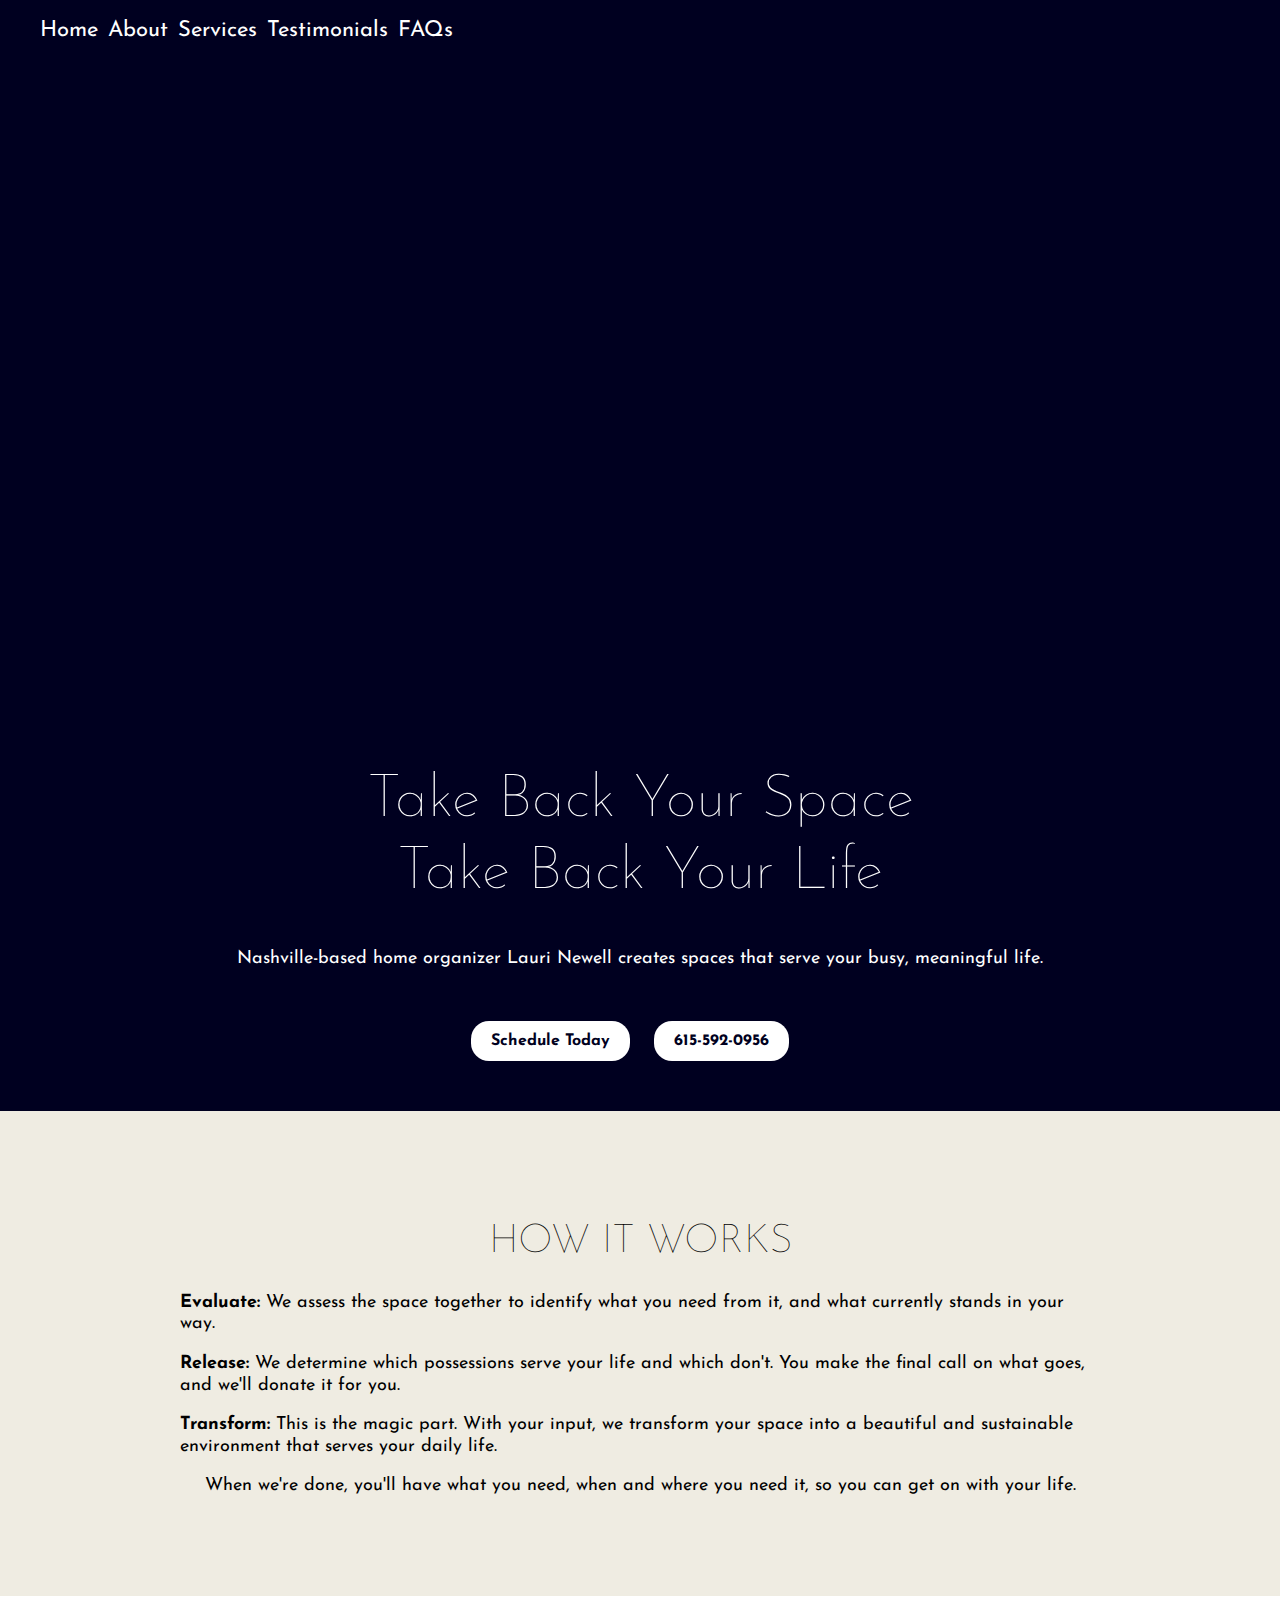
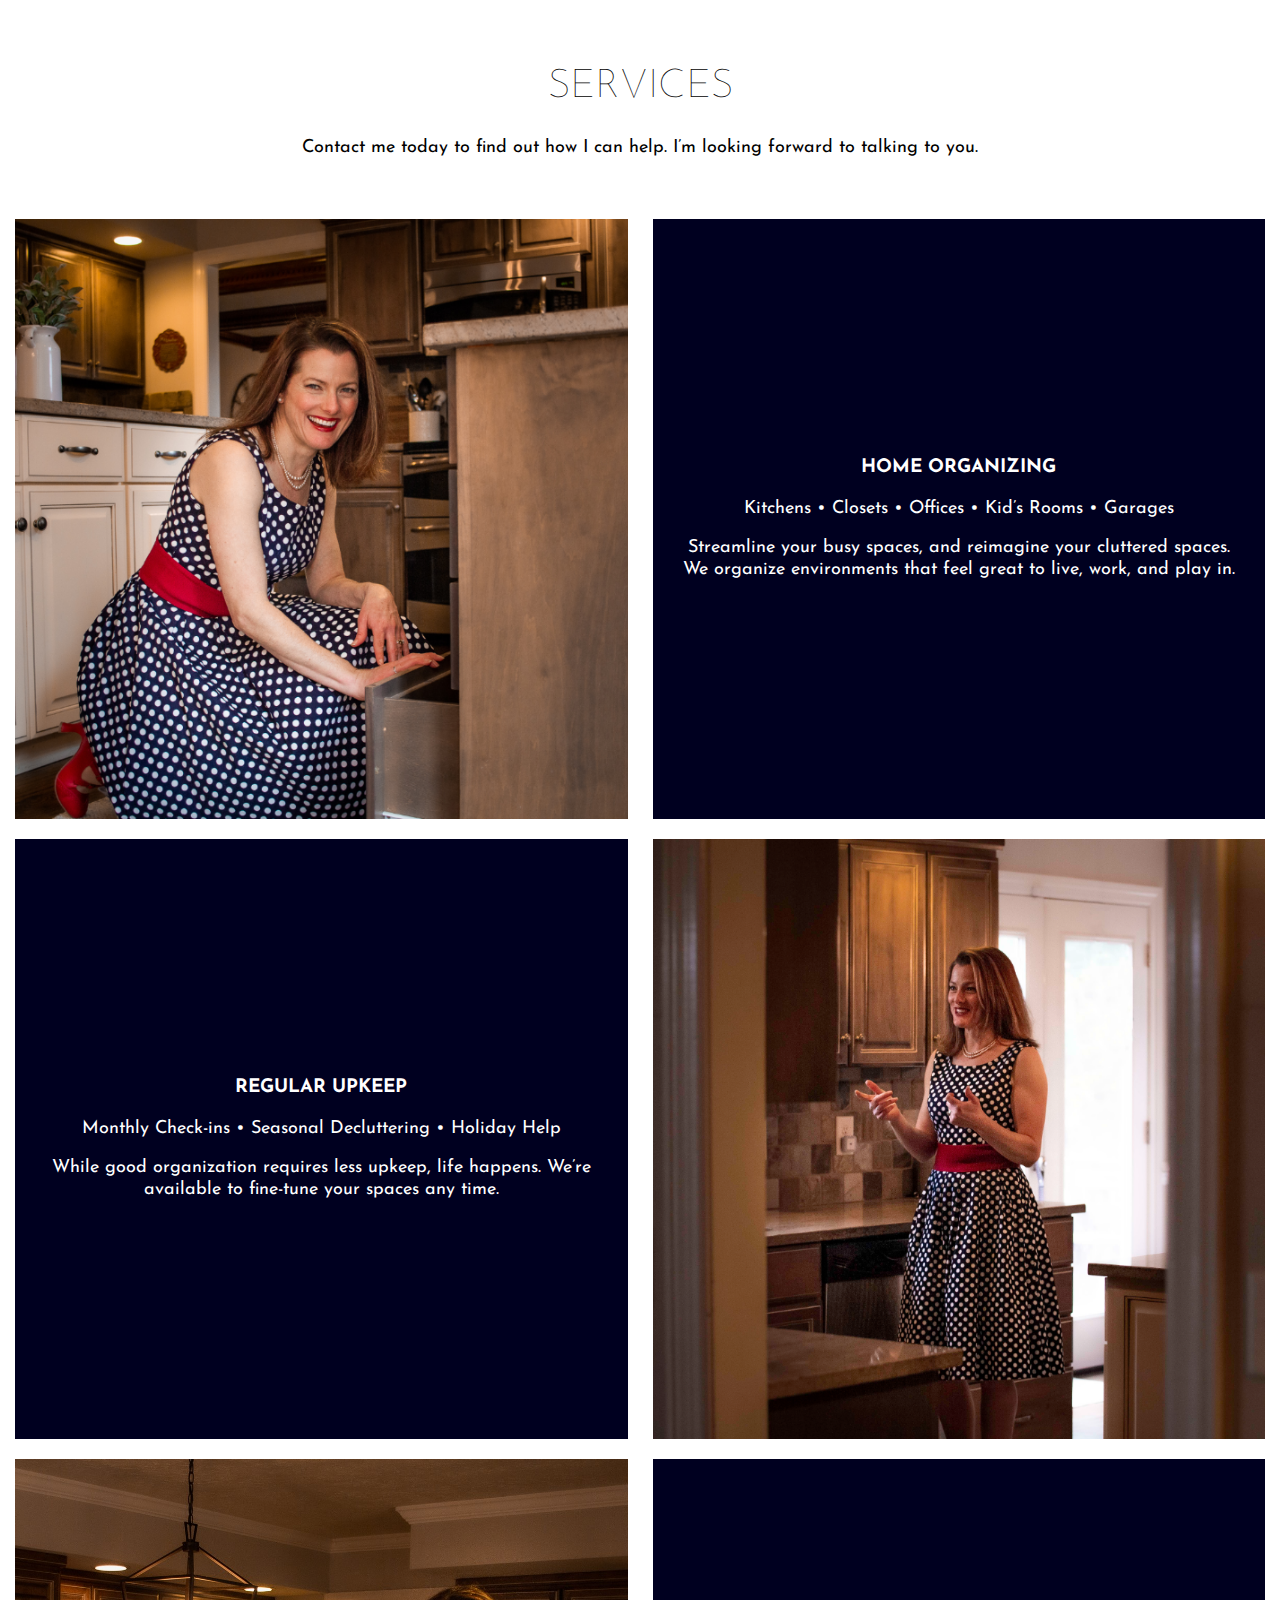
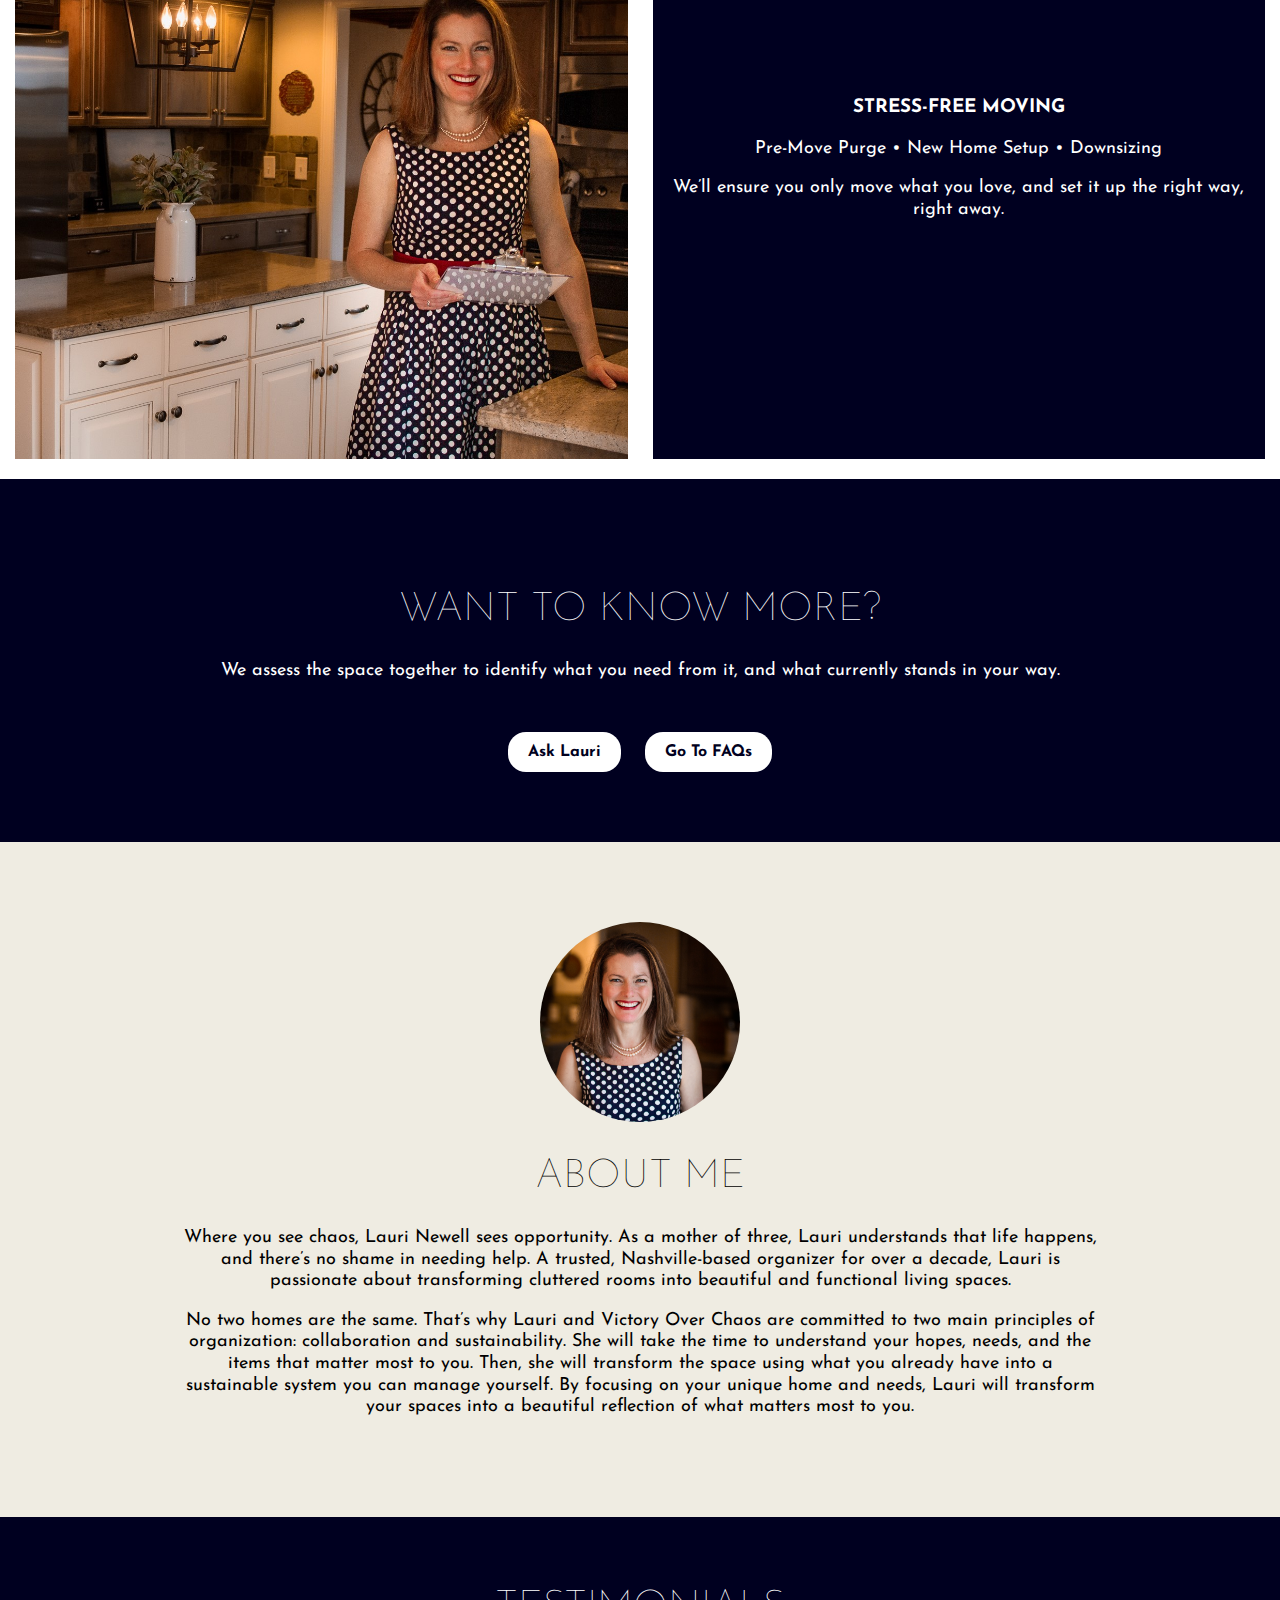
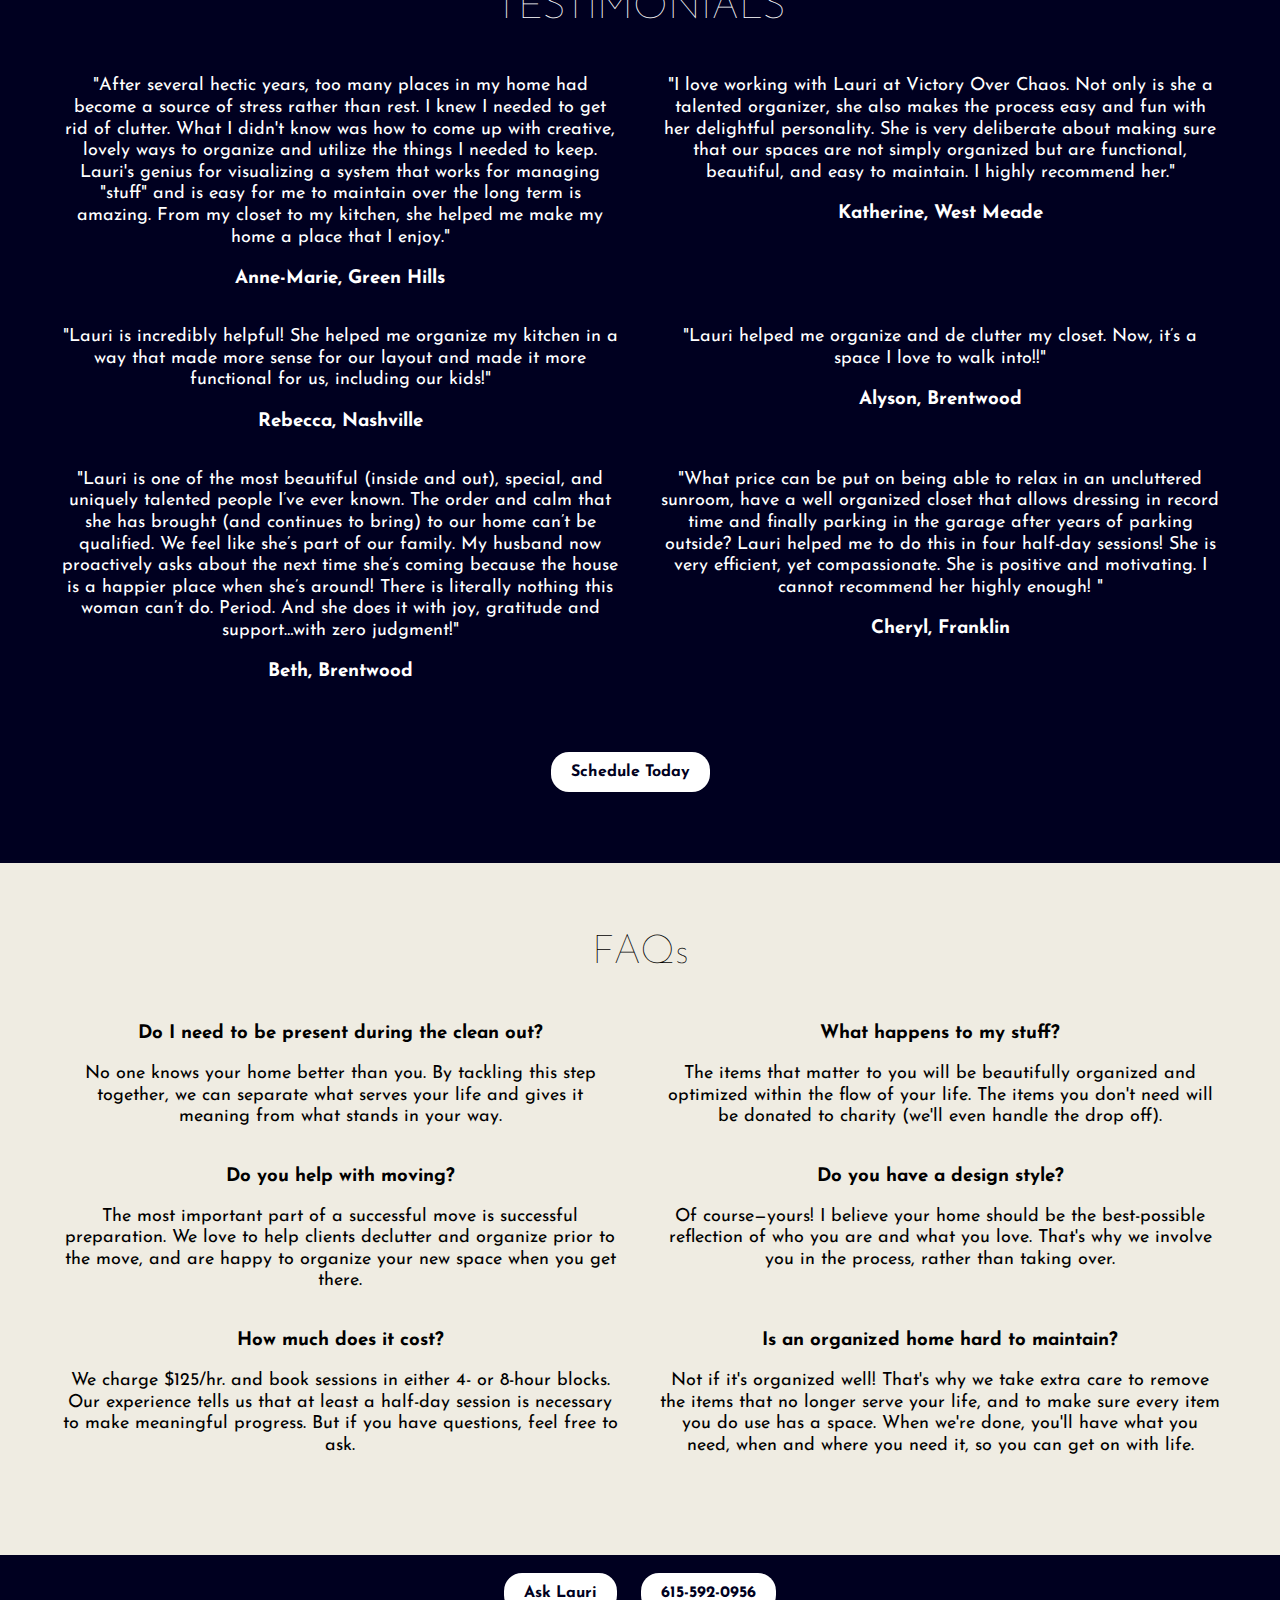
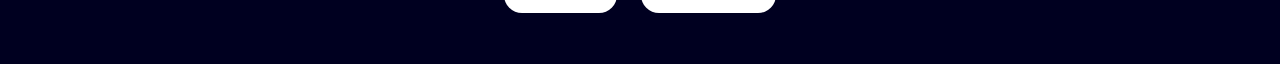
==== index.html @ 68b8993e "test push" ====
<!DOCTYPE html>
<html><head>
<title>Meet Lauri Newell</title>
  <meta name="description" content="I believe you deserve to feel restored and inspired by your home! Let me help you feel great about your space!">
  <meta name="keywords" content="organize, downsize, clutter, clean, tidy, consultant, expert, Nashville">
<meta name="viewport" content="width=device-width, initial-scale=1">
<!-- Global site tag (gtag.js) - Google Analytics -->
<script async src="https://www.googletagmanager.com/gtag/js?id=G-RGV24MZSVK"></script>
<script>
  window.dataLayer = window.dataLayer || [];
  function gtag(){dataLayer.push(arguments);}
  gtag('js', new Date());

  gtag('config', 'G-RGV24MZSVK');
</script>
    <script src="https://ajax.googleapis.com/ajax/libs/jquery/3.5.1/jquery.min.js"></script>
    <link rel="icon" href="favicon.ico" type="image/x-icon"/>
    <link rel="stylesheet" href="voc.css">
    <script src="voc.js"></script>
    <link rel="preconnect" href="https://fonts.gstatic.com">
    <link href="https://fonts.googleapis.com/css2?family=Josefin+Sans:wght@300&display=swap" rel="stylesheet">
</head>
<body>


<div id="home" class="content_container">

  <div id="home_mobile" class="header_stretch mobile p_b_xs">

    <nav class="nav">
      <a class="home_link" href="#home" class="header_a_first">Home</a>
      <a class="about_link" href="#about">About</a>
      <a class="services_link" href=".services_stretch">Services</a>
      <a class="quotes_link" href="#quotes">Testimonials</a>
      <a class="faq_link" href="#faq">FAQs</a>
    <!--   <a class="blog_link" href="/voc.html">Blog</a> -->
    </nav>

  </div>

  <div id="home_desktop" class="header_stretch desktop p_b_xs">
    <nav class="header">
      <a class="home_link header_a_first" href="#home">Home</a>
      <a class="about_link" href="#about">About</a>
      <a class="services_link" href=".desktop_services">Services</a>
      <a class="quotes_link" href="#quotes">Testimonials</a>
      <a class="faq_link" href="#faq">FAQs</a>
   <!--    <a class="blog_link" href="/voc.html">Blog</a> -->
    </nav>
  </div>

  <!-- start mobile intro -->
  <div class="meet_stretch p_b_s p_t_s_40 mobile">
    <div class="meet mobile_meet">
        <header>
          <h1 class="negative_b_small">Take Back Your Space</h1>
          <h1 class="">Take Back Your Life</h1>
        </header>
      <div class="videoWrapper p_t_s_40">
        <iframe title="Lauri, your Nashville based organizing consultant" src="https://player.vimeo.com/video/497022084" width="640" height="360" frameborder="0" allow="autoplay; fullscreen" allowfullscreen></iframe>
      </div>

      <div class="meet_text_container p_l_s p_r_s m_b_m m_t_m">
        <p class="m_b_m">Nashville-based home organizer Lauri Newell creates spaces that serve your busy, meaningful life.</p>
        <a href="mailto:victoryorganizing@gmail.com" class="btn btn_email m_r_s stack_btn m_b_s">Schedule Today</a>
        <a href="tel:6155920956" class="btn btn_phone m_r_s stack_btn">615-592-0956</a>
      </div>
 
    </div>
  </div>
  <!-- end mobile intro -->

  <!-- start dstp intro -->
  <div class="meet_stretch p_b_m desktop">
    <div class="meet">
            <div class="videoWrapper p_t_s_40">
        <iframe src="https://player.vimeo.com/video/497022084" width="640" height="360" frameborder="0" allow="autoplay; fullscreen" allowfullscreen></iframe>
      </div>

      <div class="meet_text_container p_l_s p_r_s">
        <header>
          <h1 class="m_t_s negative_b">Take Back Your Space</h1>
          <h1 class="">Take Back Your Life</h1>
        </header>
        <p class="m_b_m">Nashville-based home organizer Lauri Newell creates spaces that serve your busy, meaningful life.</p>
        <a href="mailto:victoryorganizing@gmail.com" class="btn btn_email m_r_s">Schedule Today</a>
        <a href="tel:6155920956" class="btn btn_phone m_r_s">615-592-0956</a>
      </div>

    </div>
  </div>
  <!-- end dsktp intro -->

  <main>


  <!--   start How It Works -->
    <div id="hiw" class="about_stretch p_b_l p_t_l">

      <div class="about">
        <div class="about_text_container hiw p_l_s_40 p_r_s_40">
          <h1>HOW IT WORKS</h1>
          <p class="hiw_p"><span class="hiw_li">Evaluate:</span> We assess the space together to identify what you need from it, and what currently stands in your way.</p>
          <p class="hiw_p"><span class="hiw_li">Release:</span> We determine which possessions serve your life and which don't. You make the final call on what goes, and we'll donate it for you.</p>
          <p class="hiw_p"><span class="hiw_li">Transform:</span> This is the magic part. With your input, we transform your space into a beautiful and sustainable environment that serves your daily life.</p>
          <p class="">When we're done, you'll have what you need, when and where you need it, so you can get on with your life.</p>
        </div>

      </div>

    </div>
  <!-- end How It Works -->

    <div id="services_mobile" class="services_stretch p_b_s p_t_s_40 mobile_services">

      <div class="services">

        <div class="services_text_container">
          <h1>SERVICES</h1>
          <p>Contact me today to find out how I can help. I’m looking forward to talking to you.</p>
        </div>

        <div class="service_row p_t_s">
            <img alt="Lauri organizing" class="" src="imgs/service1_sm.png">
        </div>

        <div class="service_row p_t_s">
            <div class="service_text_container vertical_align_container">
              <div class="vertical_align p_l_s p_r_s">
                <h3>HOME ORGANIZING</h3>
                <p>Kitchens • Closets • Offices • Kid’s Rooms • Garages</p>
                <p>Streamline your busy spaces, and reimagine your cluttered spaces. We organize environments that feel great to live, work, and play in.</p>
              </div>
            </div>
        </div>

        <div class="service_row p_t_s">
          <div class="service_text_container vertical_align_container">
            <div class="vertical_align p_l_s p_r_s">
                <h3>REGULAR UPKEEP</h3>
                <p>Monthly Check-ins • Seasonal Decluttering • Holiday Help</p>
                <p>While good organization requires less upkeep, life happens. We’re available to fine-tune your spaces any time.</p>
            </div>
          </div>
        </div>

        <div class="service_row p_t_s">
            <div class="service_text_container vertical_align_container">
              <div class="vertical_align p_l_s p_r_s">
                <h3>STRESS-FREE MOVING</h3>
                <p>Pre-Move Purge • New Home Setup • Downsizing</p>
                <p>We’ll ensure you only move what you love, and set it up the right way, right away.</p>
              </div>
            </div>
        </div>

        <div class="service_row p_t_s">
            <img alt="Lauri consulting" class=""  src="imgs/service2_sm.png">
        </div>

      </div>
      
    </div>

    <div id="services" class="services_stretch p_b_s p_t_s_40 desktop_services">

      <div class="services">

        <div class="services_text_container">
          <h1>SERVICES</h1>
          <p>Contact me today to find out how I can help. I’m looking forward to talking to you.</p>
        </div>

        <div class="service_row m_b_s m_t_m">

            <img alt="Lauri organizing" class="left" src="imgs/service1_sm.png">

            <div class="service_text_container right vertical_align_container">
              <div class="vertical_align p_l_s p_r_s">
                <h3>HOME ORGANIZING</h3>
                <p>Kitchens • Closets • Offices • Kid’s Rooms • Garages</p>
                <p>Streamline your busy spaces, and reimagine your cluttered spaces. We organize environments that feel great to live, work, and play in.</p>
              </div>
            </div>

        </div>

        <div class="service_row m_b_s">

            <div class="service_text_container left vertical_align_container">
              <div class="vertical_align p_l_s p_r_s">
                <h3>REGULAR UPKEEP</h3>
                <p>Monthly Check-ins • Seasonal Decluttering • Holiday Help</p>
                <p>While good organization requires less upkeep, life happens. We’re available to fine-tune your spaces any time.</p>
              </div>
            </div>

            <img alt="Lauri consulting" class="right"  src="imgs/service2_sm.png">

        </div>

        <div class="service_row">

            <img alt="Lauri organizing" class="left" src="imgs/greeting_sm.jpg">

            <div class="service_text_container right vertical_align_container">
              <div class="vertical_align p_l_s p_r_s">
                <h3>STRESS-FREE MOVING</h3>
                <p>Pre-Move Purge • New Home Setup • Downsizing</p>
                <p>We’ll ensure you only move what you love, and set it up the right way, right away.</p>
              </div>
            </div>

        </div>

      </div>
      
    </div>

  <!--   start How It Works -->
    <div id="hiw" class="quotes_stretch p_b_l p_t_l">

      <div class="">
        <div class="quotes_text_container hiw p_l_s_40 p_r_s_40">
          <h1>WANT TO KNOW MORE?</h1>
          <p class="m_b_s_40">We assess the space together to identify what you need from it, and what currently stands in your way.</p>
        </div>
        <div class="meet_text_container p_l_s p_r_s m_t_m">
          <a href="mailto:victoryorganizing@gmail.com" class="btn btn_email m_r_s stack_btn m_b_s">Ask Lauri</a>
          <!-- <a href="#faq" class="btn btn_phone m_r_s">Go To FAQs</a> -->
          <a class="faq_link btn stack_btn" href="#faq">Go To FAQs</a>
        </div>

      </div>

    </div>
  <!-- end How It Works -->

  <!--   start about -->
    <div id="about" class="hiw_stretch p_b_l p_t_l">

      <div class="about">
        <div class="about_img_container">
          <img alt="headshot of Lauri" src="imgs/about.jpg" style="width: 200px; height: 200px; object-fit: cover;">    
        </div>
        <div class="about_text_container p_l_s_40 p_r_s_40">
          <h1>ABOUT ME</h1>
          <p>Where you see chaos, Lauri Newell sees opportunity. As a mother of three, Lauri understands that life happens, and there’s no shame in needing help. A trusted, Nashville-based organizer for over a decade, Lauri is passionate about transforming cluttered rooms into beautiful and functional living spaces.</p>
          <p>No two homes are the same. That’s why Lauri and Victory Over Chaos are committed to two main principles of organization: collaboration and sustainability. She will take the time to understand your hopes, needs, and the items that matter most to you. Then, she will transform the space using what you already have into a sustainable system you can manage yourself. By focusing on your unique home and needs, Lauri will transform your spaces into a beautiful reflection of what matters most to you.</p>
        </div>

      </div>

    </div>
  <!-- end about -->

    <div id="quotes" class="quotes_stretch p_b_l p_t_s_40">
      <div class="quotes_text_container">
        <h1>TESTIMONIALS</h1>
      </div>
      <div class="quotes">

          <div class="quote-item p_r_s p_l_s">
            <p>"After several hectic years, too many places in my home had become a source of stress rather than rest. I knew I needed to get rid of clutter. What I didn't know was how to come up with creative, lovely ways to organize and utilize the things I needed to keep. Lauri's genius for visualizing a system that works for managing "stuff" and is easy for me to maintain over the long term is amazing. From my closet to my kitchen, she helped me make my home a place that I enjoy."</p>
            <h3>Anne-Marie, Green Hills</h3>
          </div>
          <div class="quote-item p_r_s p_l_s">
            <p>"I love working with Lauri at Victory Over Chaos. Not only is she a talented organizer, she also makes the process easy and fun with her delightful personality. She is very deliberate about making sure that our spaces are not simply organized but are functional, beautiful, and easy to maintain. I highly recommend her."</p>
            <h3>Katherine, West Meade</h3>
          </div>
          <div class="quote-item p_r_s p_l_s">
            <p>"Lauri is incredibly helpful! She helped me organize my kitchen in a way that made more sense for our layout and made it more functional for us, including our kids!"</p>
            <h3>Rebecca, Nashville</h3>
          </div>   
          <div class="quote-item p_r_s p_l_s">
            <p>"Lauri helped me organize and de clutter my closet.  Now, it’s a space I love to walk into!!"</p>
            <h3>Alyson, Brentwood</h3>
          </div>
          <div class="quote-item p_r_s p_l_s">
            <p>"Lauri is one of the most beautiful (inside and out), special, and uniquely talented people I’ve ever known. The order and calm that she has brought (and continues to bring) to our home can’t be qualified. We feel like she’s part of our family. My husband now proactively asks about the next time she’s coming because the house is a happier place when she’s around! There is literally nothing this woman can’t do. Period. And she does it with joy, gratitude and support…with zero judgment!"</p>
            <h3>Beth, Brentwood</h3>
          </div> 
          <div class="quote-item p_r_s p_l_s">
            <p>"What price can be put on being able to relax in an uncluttered sunroom, have a well organized closet that allows dressing in record time and finally parking in the garage after years of parking outside?  Lauri helped me to do this in four half-day sessions! She is very efficient, yet compassionate. She is positive and motivating.  I cannot recommend her highly enough! "</p>
            <h3>Cheryl, Franklin</h3>
          </div> 
      </div>
      <div class="meet_text_container p_l_s p_r_s m_t_m">
        <a href="mailto:victoryorganizing@gmail.com" class="btn btn_email m_r_s">Schedule Today</a>
      </div>
    </div>

    <div id="faq" class="faq_stretch p_b_l p_t_s_40">
      <div class="faq_text_container">
        <h1>FAQs</h1>
      </div>
      <div class="faq">

          <div class="quote-item p_r_s p_l_s">
            <h3>Do I need to be present during the clean out?</h3>
            <p>No one knows your home better than you. By tackling this step together, we can separate what serves your life and gives it meaning from what stands in your way.</p>
          </div>
          <div class="quote-item p_r_s p_l_s">
            <h3>What happens to my stuff?</h3>
            <p>The items that matter to you will be beautifully organized and optimized within the flow of your life. The items you don't need will be donated to charity (we'll even handle the drop off).</p>
          </div>
          <div class="quote-item p_r_s p_l_s">
            <h3>Do you help with moving?</h3>
            <p>The most important part of a successful move is successful preparation. We love to help clients declutter and organize prior to the move, and are happy to organize your new space when you get there.</p>
          </div>   
          <div class="quote-item p_r_s p_l_s">
            <h3>Do you have a design style?</h3>
            <p>Of course—yours! I believe your home should be the best-possible reflection of who you are and what you love. That's why we involve you in the process, rather than taking over.</p>
          </div>
          <div class="quote-item p_r_s p_l_s test2">
            <h3>How much does it cost?</h3>
            <p>We charge $125/hr. and book sessions in either 4- or 8-hour blocks. Our experience tells us that at least a half-day session is necessary to make meaningful progress. But if you have questions, feel free to ask. </p>
          </div> 
          <div class="quote-item p_r_s p_l_s">
            <h3>Is an organized home hard to maintain?</h3>
            <p>Not if it's organized well! That's why we take extra care to remove the items that no longer serve your life, and to make sure every item you do use has a space. When we're done, you'll have what you need, when and where you need it, so you can get on with life.</p>
          </div> 
      </div>
    </div>

  </main>

  <footer>
    <div class="footer_stretch">

        <div class="m_b_s_40">
          <a href="mailto:victoryorganizing@gmail.com" class="btn btn_email m_r_s stack_btn m_b_s">Ask Lauri</a>
          <a href="tel:6155920956" class="btn stack_btn">615-592-0956</a>
        </div>

    </div>
  </footer>

</div>

</body></html>
---- voc.css ----
body {
  margin: 0
}
.bold {
  font-weight: bold;
}
.left {
  float: left;
}

.right {
  float: right;
}

.m_r_s {
  margin-right: 20px;
}

.m_b_s {
  margin-bottom: 20px;
}

.m_b_s_40 {
  margin-bottom: 40px;
}

.m_b_m {
  margin-bottom: 60px;
}

.m_b_l {
  margin-bottom: 80px;
}

.m_t_s {
  margin-top: 20px;
}

.m_t_s_40 {
  margin-top: 40px;
}

.m_t_m {
  margin-top: 60px;
}

.m_t_l {
  margin-top: 80px;
}

.p_r_s {
  padding-right: 20px;
}

.p_r_s_40 {
  padding-right: 40px;
}

.p_l_s {
  padding-left: 20px;
}

.p_l_s_40 {
  padding-left: 40px;
}

.p_b_xs {
  padding-bottom: 10px;
}

.p_b_s {
  padding-bottom: 20px;
}

.p_b_m {
  padding-bottom: 60px;
}

.p_b_l {
  padding-bottom: 80px;
}

.p_t_s {
  padding-top: 20px;
}

.p_t_s_40 {
  padding-top: 40px;
}

.p_t_m {
  padding-top: 60px;
}

.p_t_l {
  padding-top: 80px;
}

.inline_block {
  display: inline-block;
}

.negative_b {
  margin-bottom: -40px;
}

.negative_b_small {
  margin-bottom: -10px;
}

.content_container {
  /*max-width: 1200px;*/
  margin: auto;
  text-align: center;
}

.btn {
    padding: 12px 20px 12px 20px;
    border-radius: 18px;
    background: white;
    color: #000020;
    text-decoration: none;
    font-weight: bold;
}

.btn:hover {
  background: #720000;
  color: white;
}

.footer .btn {
    padding: 12px 20px 12px 20px;
    border-radius: 18px;
    background: #000020;
    color: white;
    text-decoration: none;
    font-weight: bold;
}

.hiw .btn {
    padding: 12px 20px 12px 20px;
    border-radius: 18px;
    background: #000020;
    color: white;
    text-decoration: none;
    font-weight: bold;
}

.footer .btn:hover {
    background: #720000;
    color: white;
}

.hiw .btn:hover {
    background: #720000;
    color: white;
}

h1, h2, h3, h4, p, a {
  font-family: 'Josefin Sans', sans-serif;
  line-height: 1.2;
}

h1 {
  font-size: 60px;
  font-weight: 100;
}

.vertical_align_container {
display: table; height: 600px; overflow: hidden;
}

.vertical_align {
  display: table-cell; 
  vertical-align: middle;
}

.about h1, .services h1, .quotes h1, .quotes_text_container h1, .hiw h1, .faq h1, .faq_text_container h1 {
  font-size: 40px;
}

.header_stretch {
  background: #000020;
  position: fixed;
  width: 100%;
  z-index: 1;
}
#home_desktop {
  height: 44px;
}
.header {
    /*margin-bottom: 60px;*/
    background: #000020;
    color: white;
    max-width: 1200px;
    margin: auto;
}

.header a {
  margin-top: 18px;
  font-size: 22px;
  margin-right: 10px;
  float: left;
  text-decoration: none;
  color: white;
}
.header a:hover {
  font-weight: bold;
  border-bottom: 2px solid #720000;
}
.nav {
  padding-top: 10px;
}
.nav a {
    margin-right: 10px;
    text-decoration: none;
    color: white;
}
.nav a:hover {
  font-weight: bold;
  border-bottom: 2px solid #720000;
}

@media only screen and (max-width: 1220px) {
  .header_a_first {
    margin-left: 20px;
  }
}

/*start meet*/
.meet_stretch {
  background: #000020;
}
.meet {
  margin-bottom: 60px;
  background: #000020;
  color: white;
  max-width: 1200px;
  margin: auto;
  padding-top: 30px;
}

.mobile_meet {
/*  margin-top: 50px;*/
}

.meet_img_container {
    width: 100%;
    height: 560px;
}

.meet_img_container img {
  width: 100%; 
  height:100%;
  object-fit: cover;
}
/*end meet*/

/*start about*/
.about_stretch {
  background: #efece2;
}
.about {
    margin-bottom: 60px;
    max-width: 1000px;
    margin: auto;
}
.about_img_container img {
  border-radius: 50%;
}

.hiw_stretch {
  background: #efece2;
}

.videoWrapper {
    position: relative;
    padding-bottom: 56.25%; /* 16:9 */
    height: 0;
    overflow: hidden;
}

.videoWrapper iframe {
    position: absolute;
    top: 0;
    left: 0;
    width: 100%;
    height: 100%;
}
/*end about*/

/*start services*/
.services_stretch {
  /*background: #efece2;*/
}
.services {
    margin-bottom: 60px;
    max-width: 1600px;
    margin: auto;
    padding-left: 15px;
    padding-right: 15px;
}

.service_row {
  width:100%;
  height:600px;
}

.service_row img {
  width:49%;
  height:100%;
  object-fit:cover;
}

.service_text_container {
  background: #000020;
  width:49%;
  height:100%;
  color: white;
}

/*end services*/

/*start quotes*/

.quotes_stretch {
  background: #000020;
}

.quotes {
  display: grid;
  grid-template-columns: 50% 50%;
  margin-bottom: 60px;
  max-width: 1200px;
  margin: auto;
  color: white;
}
.quotes_text_container {
  color: white;
}

.faq_stretch {
  background: #efece2;
}

.faq {
  display: grid;
  grid-template-columns: 50% 50%;
  margin-bottom: 60px;
  max-width: 1200px;
  margin: auto;
  /*color: white;*/
}
.faq_text_container {
  /*color: white;*/
}
/*end quotes*/

/*start footer*/
.footer_stretch {
    background: #000020;
    width: 100%;
    z-index: 1;
    padding-top: 28px;
    padding-bottom: 20px;
}
}
.footer {
/*    background: #000020;*/
    color: white;
    max-width: 1200px;
    margin: auto;
    margin-top: 8px;
}

.footer a {
    font-size: 16px;
    margin-right: 10px;
/*    float: left;*/
    text-decoration: none;
    color: #000020;
    font-weight: bold;
}
.footer a:hover {
  font-weight: bold;

}
.photo_credit {
  display: block;
  margin-top: 25px;
  font-weight: 400 !important;
}
.photo_credit:hover {
  /*border-bottom: 2px solid #720000;*/
  font-weight: bold !important;

}

.footer_first_link {
  margin-left: 5px;
}
.footer_1 {
  text-align: left;
}
.footer_2 {
  text-align: right;
}
/*end footer*/

.mobile {
  display: none;
}

.mobile_services {
  display: none;
}

.hiw_li {
  font-weight: bold;
}

.hiw_p {
  text-align: left;
}
@media only screen and (min-width: 720px) {
  .services_btn_mobile {
    display: none;
  }
  p {
    font-size: 18px;
  }
}

@media only screen and (max-width: 720px) {
  .desktop {
    display: none;
  }
  .mobile {
    display: block;
  }
  .header {
    text-align: left;
    padding-left: 20px;
    padding-top: 20px;
  }
  .header h1, .header h3 {
    margin-bottom: -1px;
    margin-top: 0;
  }
  .header_mobile {
    padding-left: 20px;
    padding-top: 20px;
  }
  .header_mobile h1, .header_mobile h3 {
    margin-bottom: -1px;
    margin-top: 0;
    color: white;
  }

  .meet_img_container {
    height: 350px;
  }
  .quotes {
    grid-template-columns: 100%;
    padding-right: 20px;
    padding-left: 20px;
  }
}

@media only screen and (max-width: 720px) {
  h1 {
    font-size: 28px;
  }
  .desktop_services {
    display: none;
  }
  .mobile_services {
    display: block;
  }
  .service_row {
    height:500px;
  }
  .service_row img {
    width: 100%;  }

  .service_text_container {
    width: 100%;
  }
  .photo_credit {
    display: block;
  }
  .footer a {
      margin-top: 23px;
  }
  .footer_stretch {
      padding-top: 26px;
  }
  p {
    font-size: 14px;
  }

@media only screen and (max-width: 375px) {
  .stack_btn {
    display: block;
    max-width: 146px;
    margin-left: auto;
    margin-right: auto;
  }
}

}
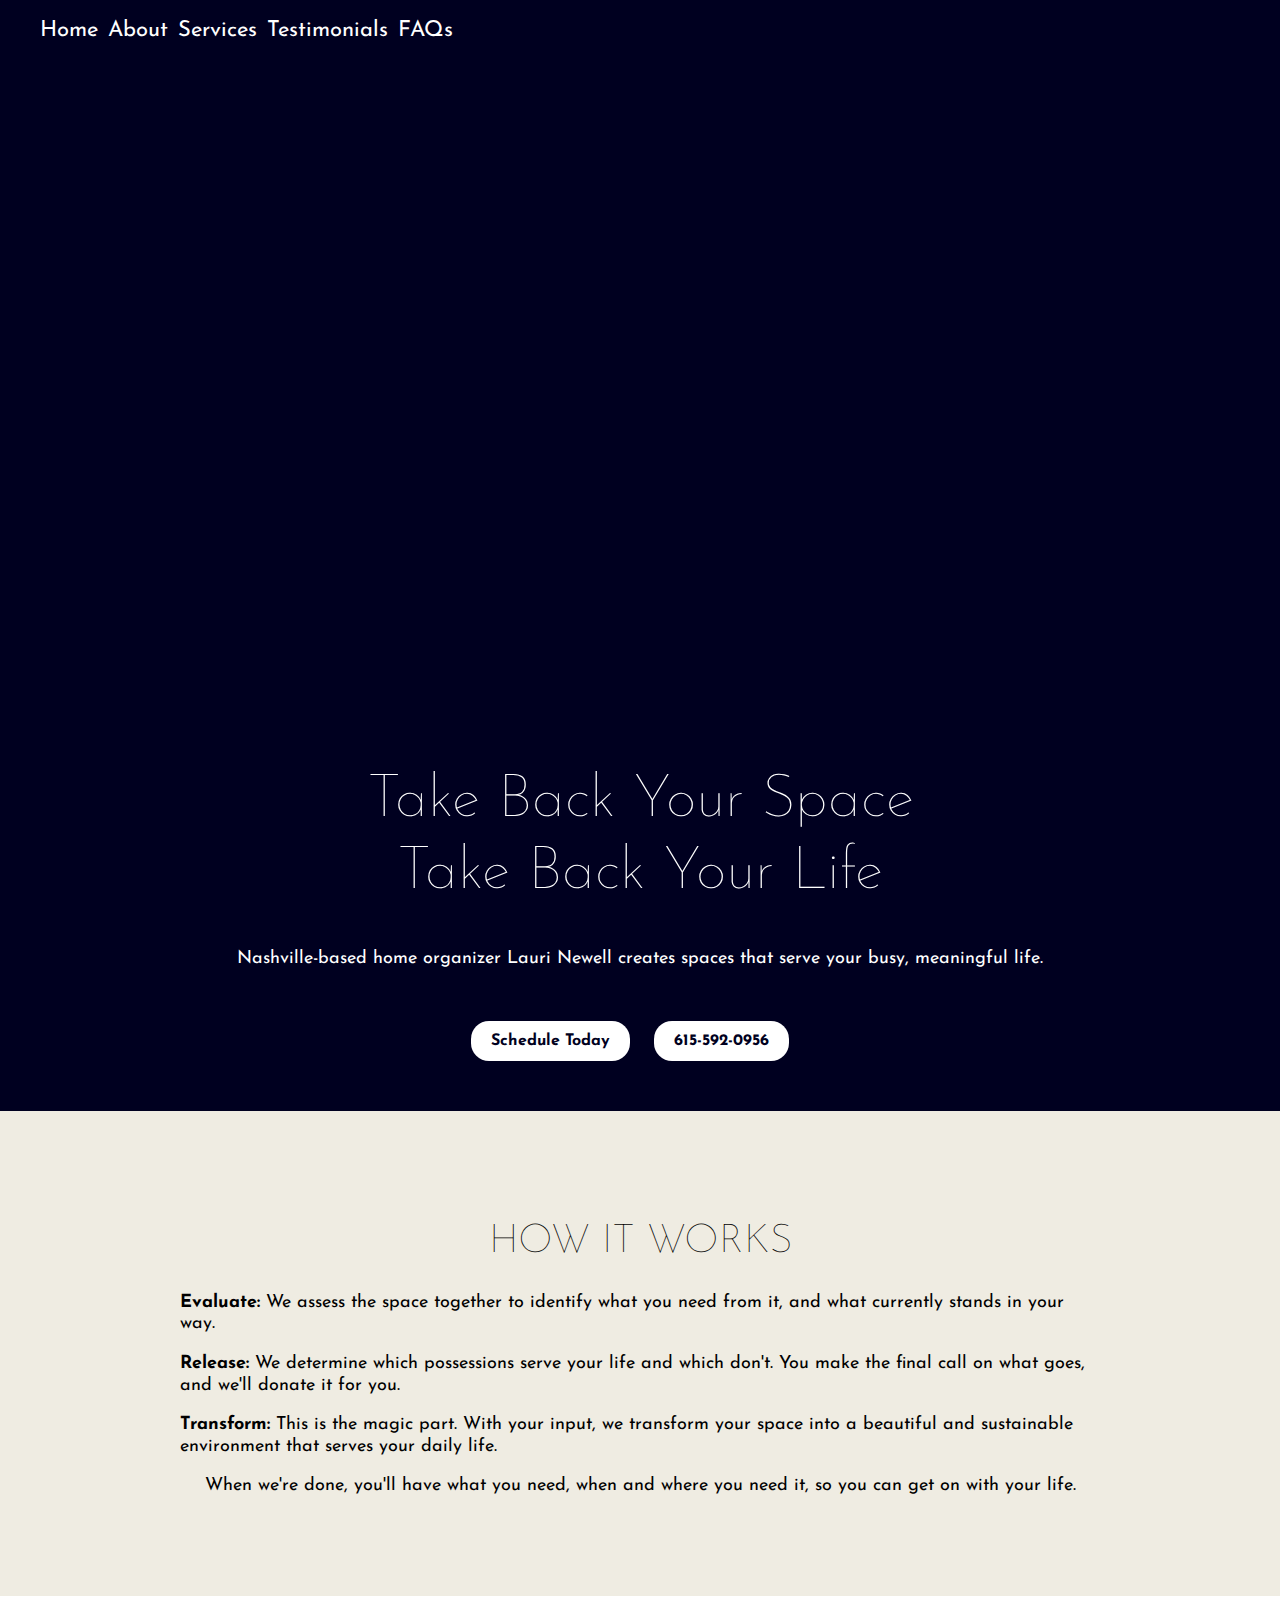
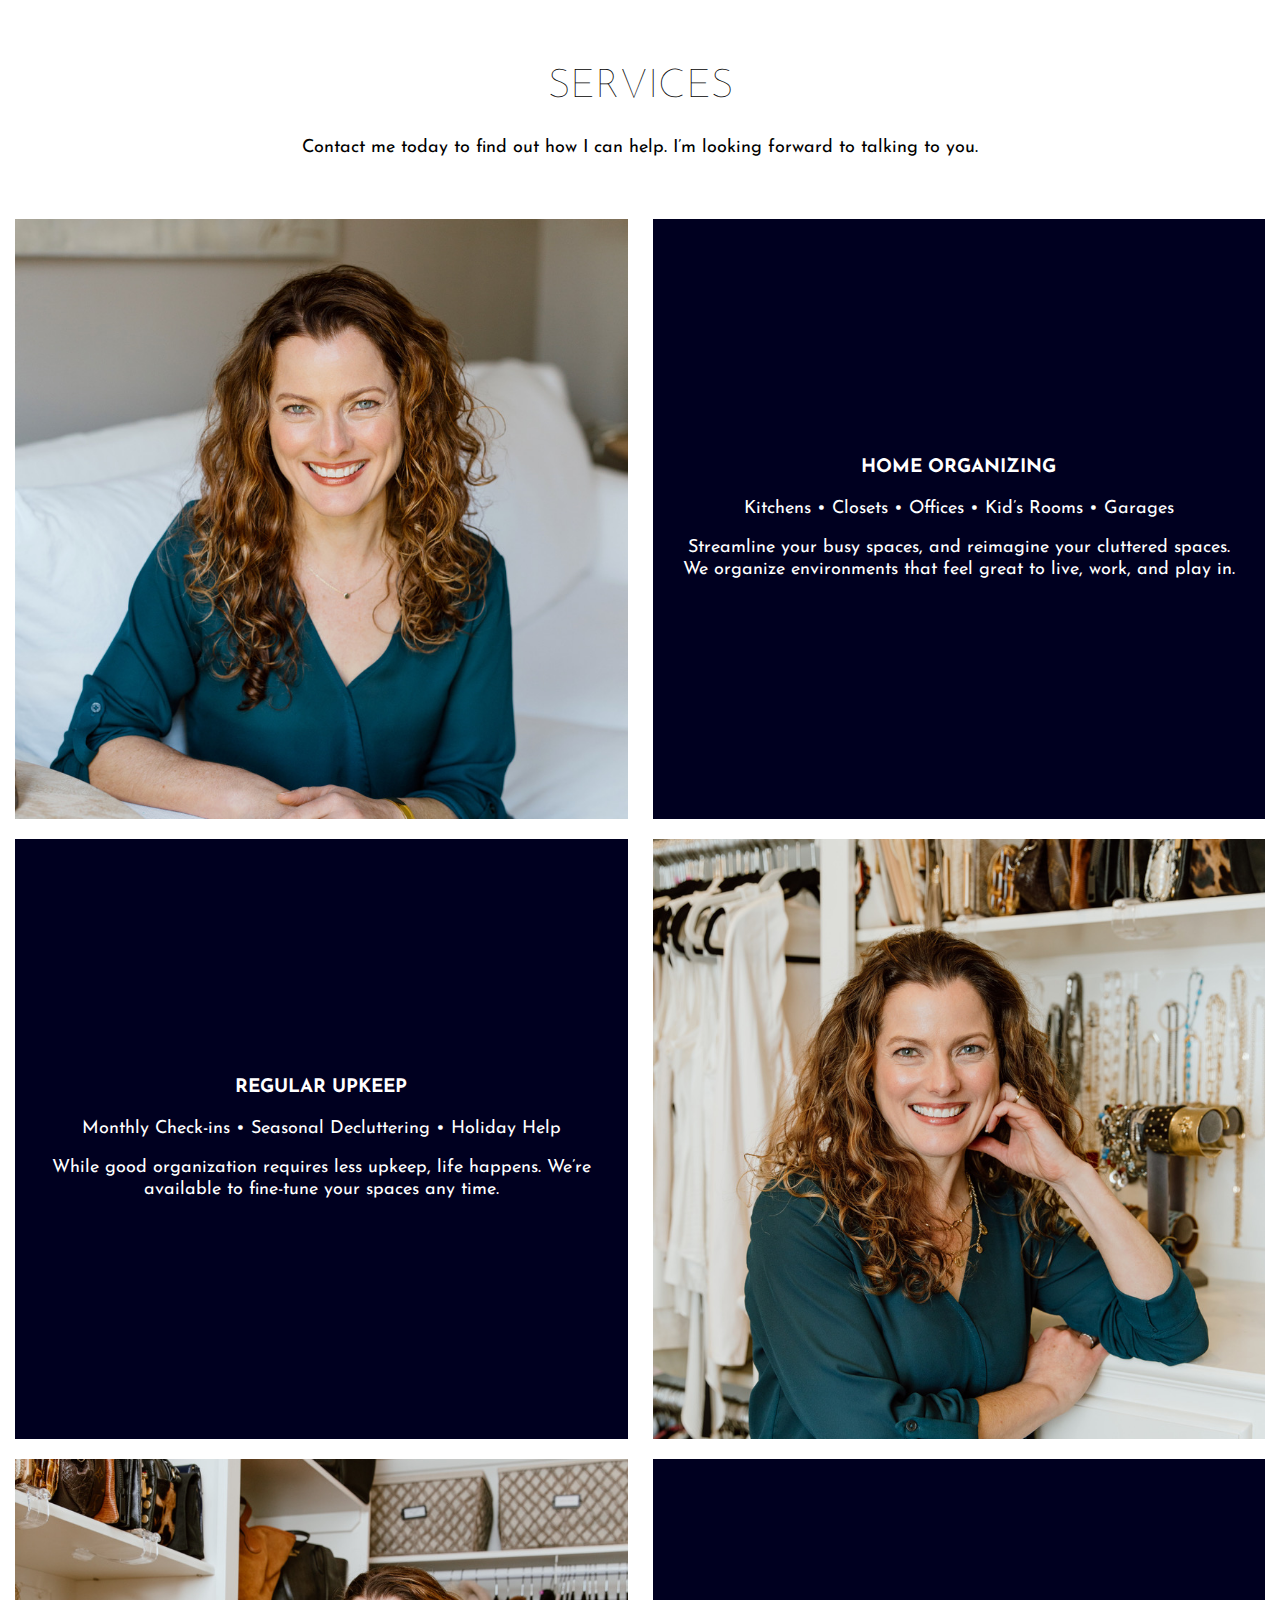
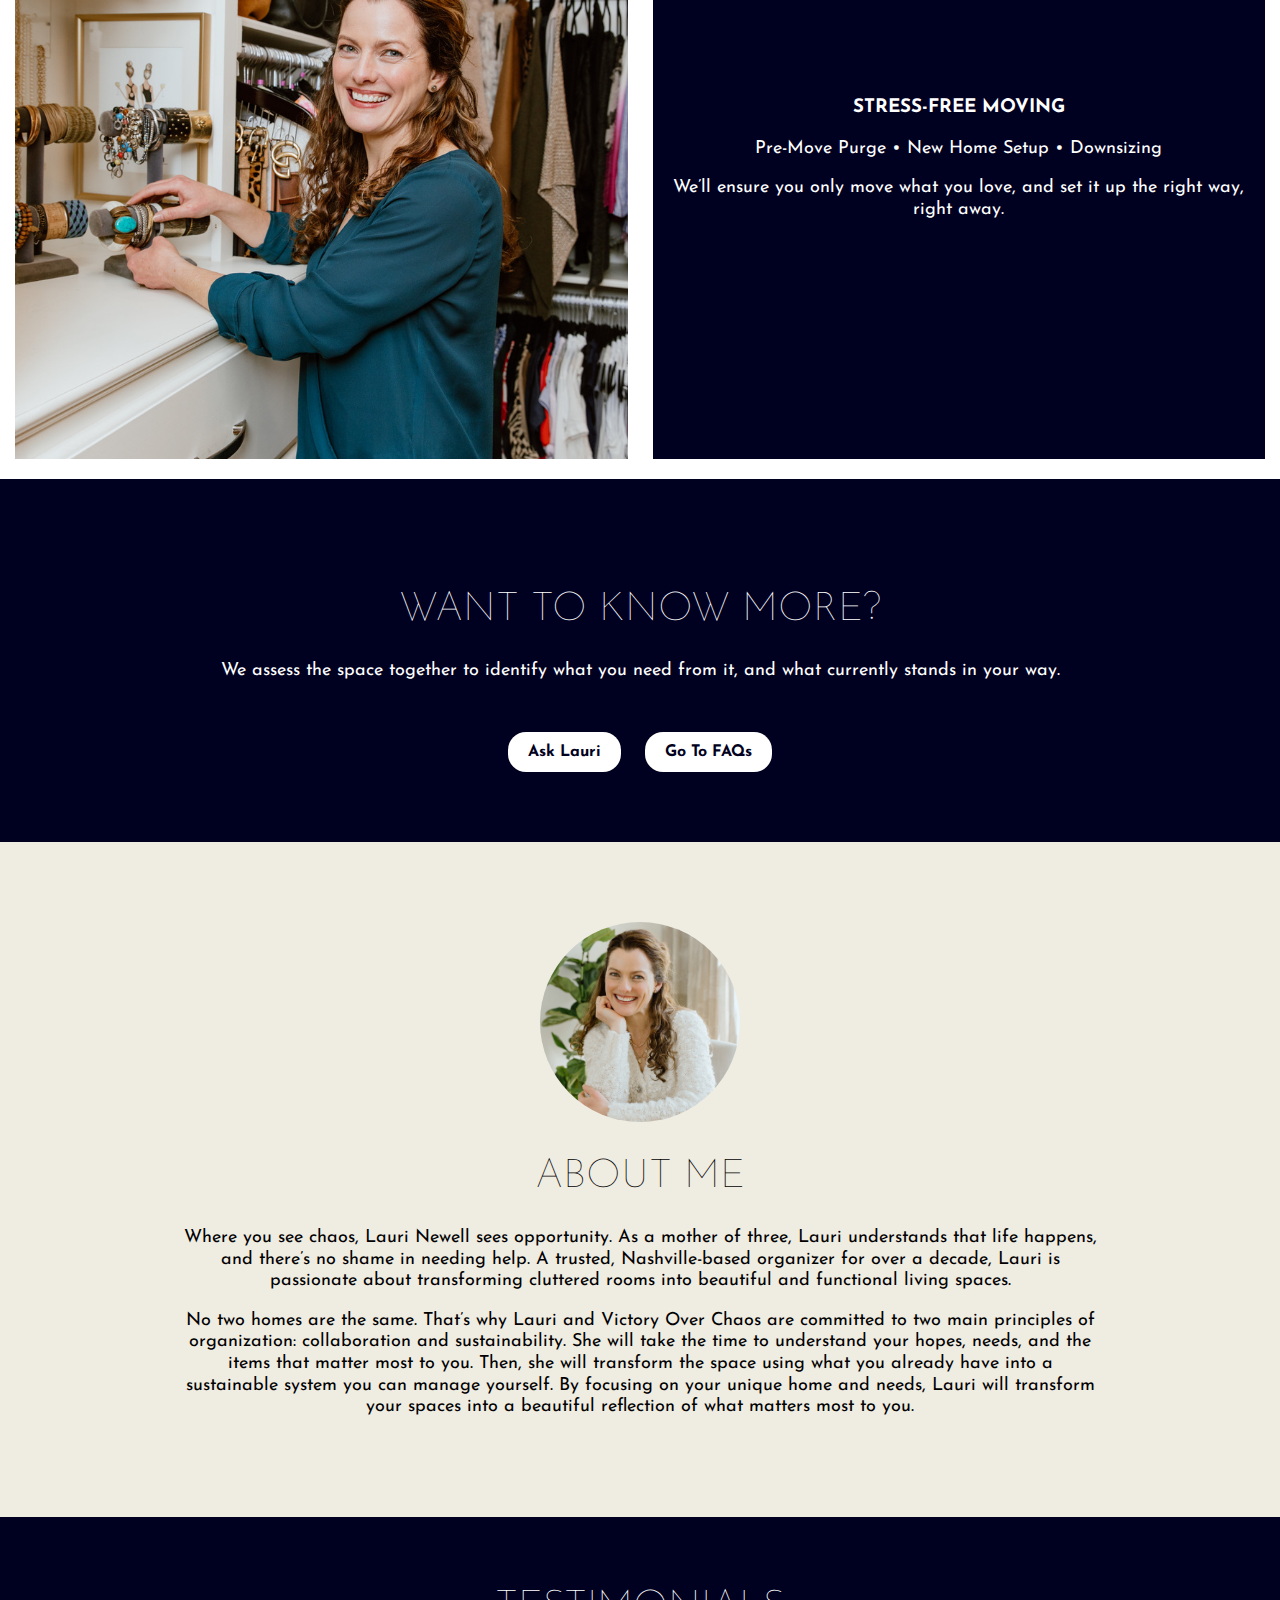
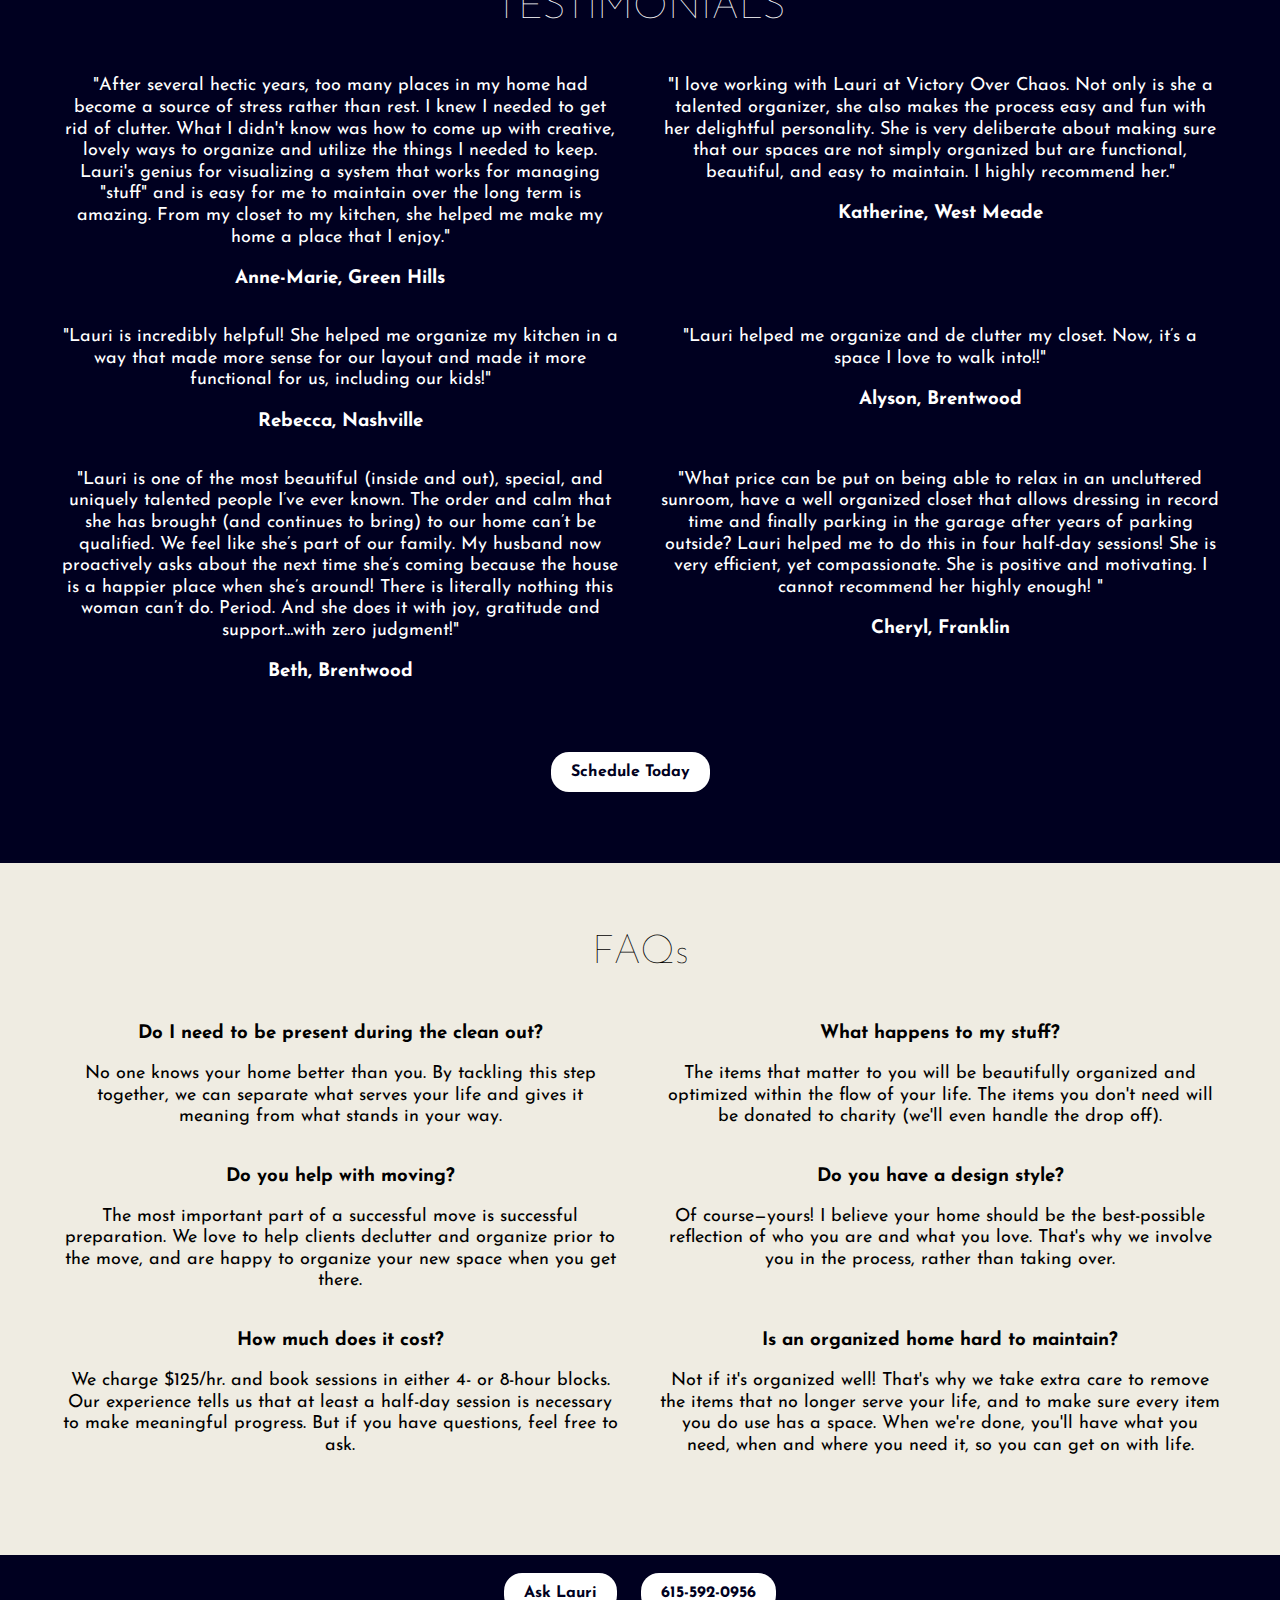
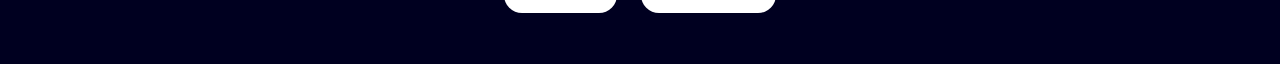
==== commit 5f6ce4ba: "New Pics" ====
--- a/index.html
+++ b/index.html
@@ -121,7 +121,7 @@
         </div>
 
         <div class="service_row p_t_s">
-            <img alt="Lauri organizing" class="" src="imgs/service1_sm.png">
+            <img alt="Lauri organizing" class="" src="imgs/1_LN.jpeg">
         </div>
 
         <div class="service_row p_t_s">
@@ -155,7 +155,7 @@
         </div>
 
         <div class="service_row p_t_s">
-            <img alt="Lauri consulting" class=""  src="imgs/service2_sm.png">
+            <img alt="Lauri consulting" class=""  src="imgs/3_LN.jpeg">
         </div>
 
       </div>
@@ -173,7 +173,7 @@
 
         <div class="service_row m_b_s m_t_m">
 
-            <img alt="Lauri organizing" class="left" src="imgs/service1_sm.png">
+            <img alt="Lauri organizing" class="left" src="imgs/1_LN.jpeg">
 
             <div class="service_text_container right vertical_align_container">
               <div class="vertical_align p_l_s p_r_s">
@@ -195,13 +195,13 @@
               </div>
             </div>
 
-            <img alt="Lauri consulting" class="right"  src="imgs/service2_sm.png">
+            <img alt="Lauri consulting" class="right"  src="imgs/3_LN.jpeg">
 
         </div>
 
         <div class="service_row">
 
-            <img alt="Lauri organizing" class="left" src="imgs/greeting_sm.jpg">
+            <img alt="Lauri organizing" class="left" src="imgs/5_LN.jpeg">
 
             <div class="service_text_container right vertical_align_container">
               <div class="vertical_align p_l_s p_r_s">
@@ -241,7 +241,7 @@
 
       <div class="about">
         <div class="about_img_container">
-          <img alt="headshot of Lauri" src="imgs/about.jpg" style="width: 200px; height: 200px; object-fit: cover;">    
+          <img alt="headshot of Lauri" src="imgs/2_LN.jpeg" style="width: 200px; height: 200px; object-fit: cover;">    
         </div>
         <div class="about_text_container p_l_s_40 p_r_s_40">
           <h1>ABOUT ME</h1>
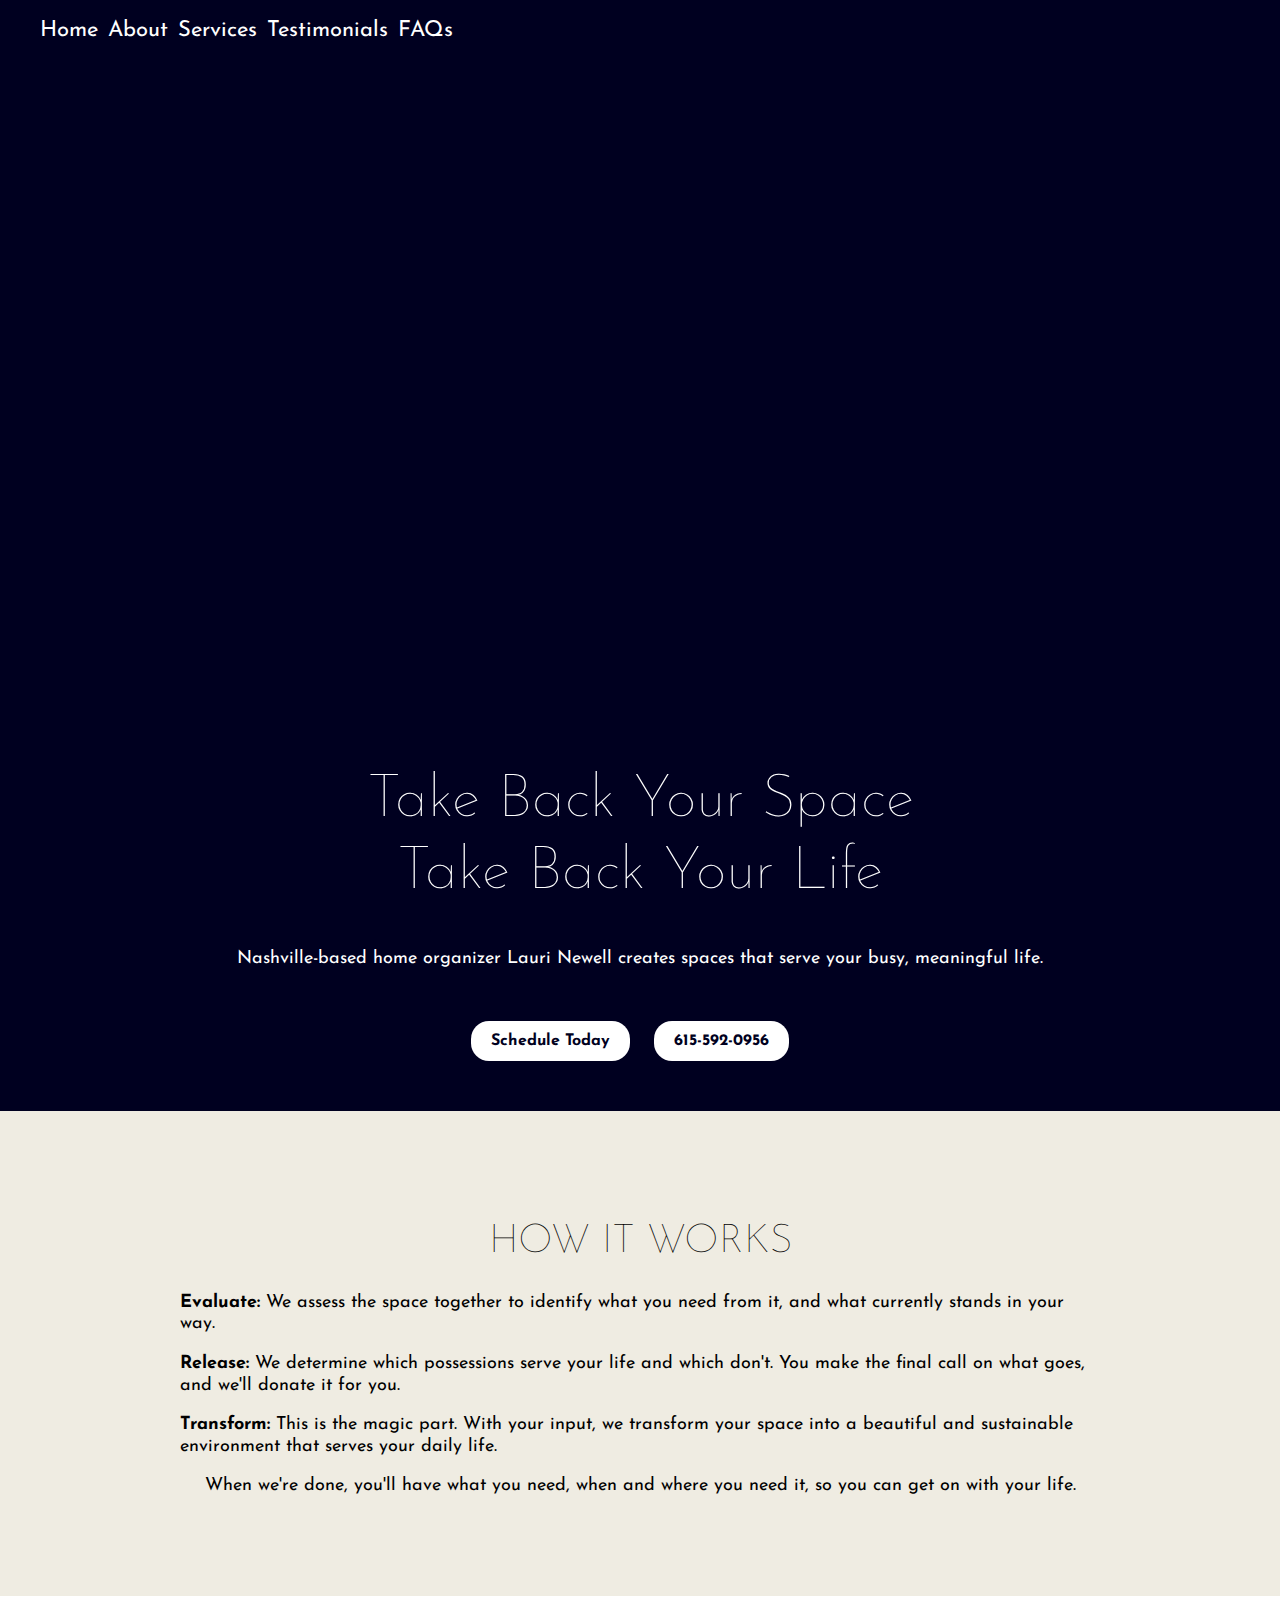
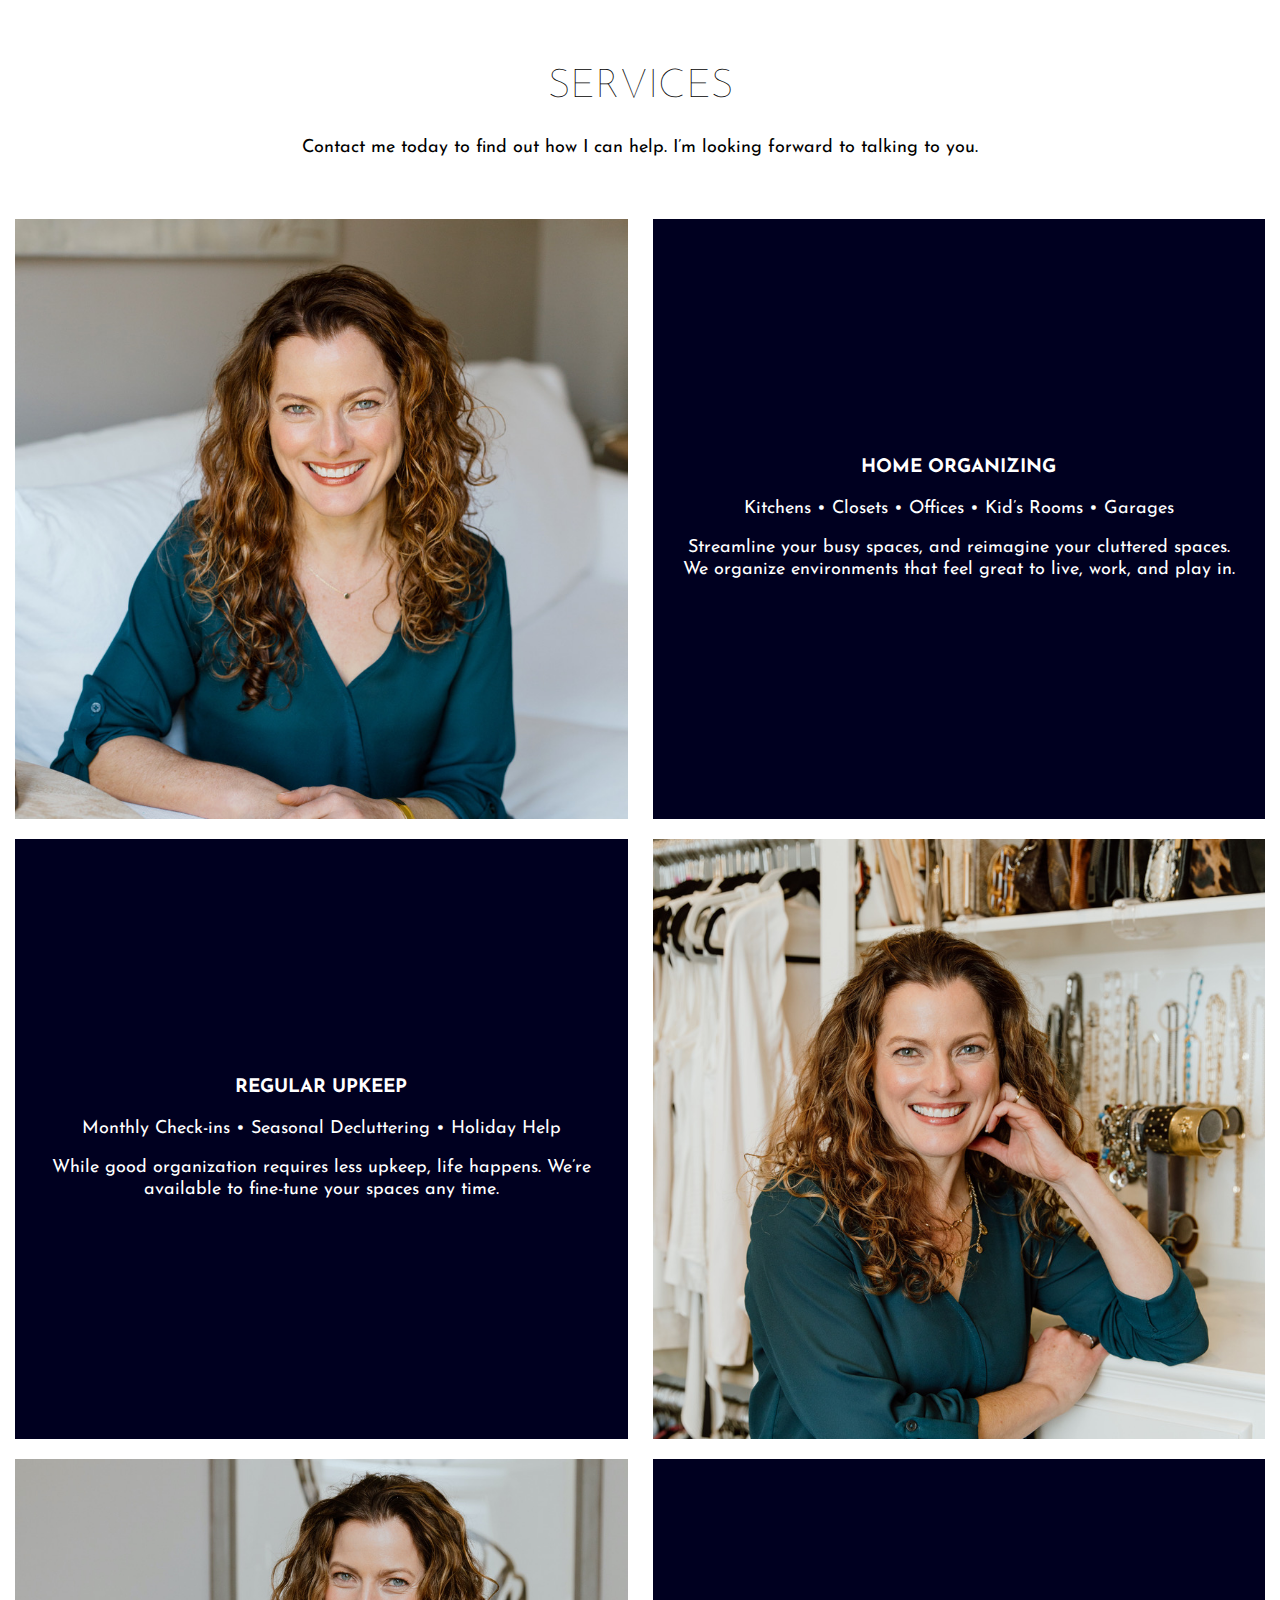
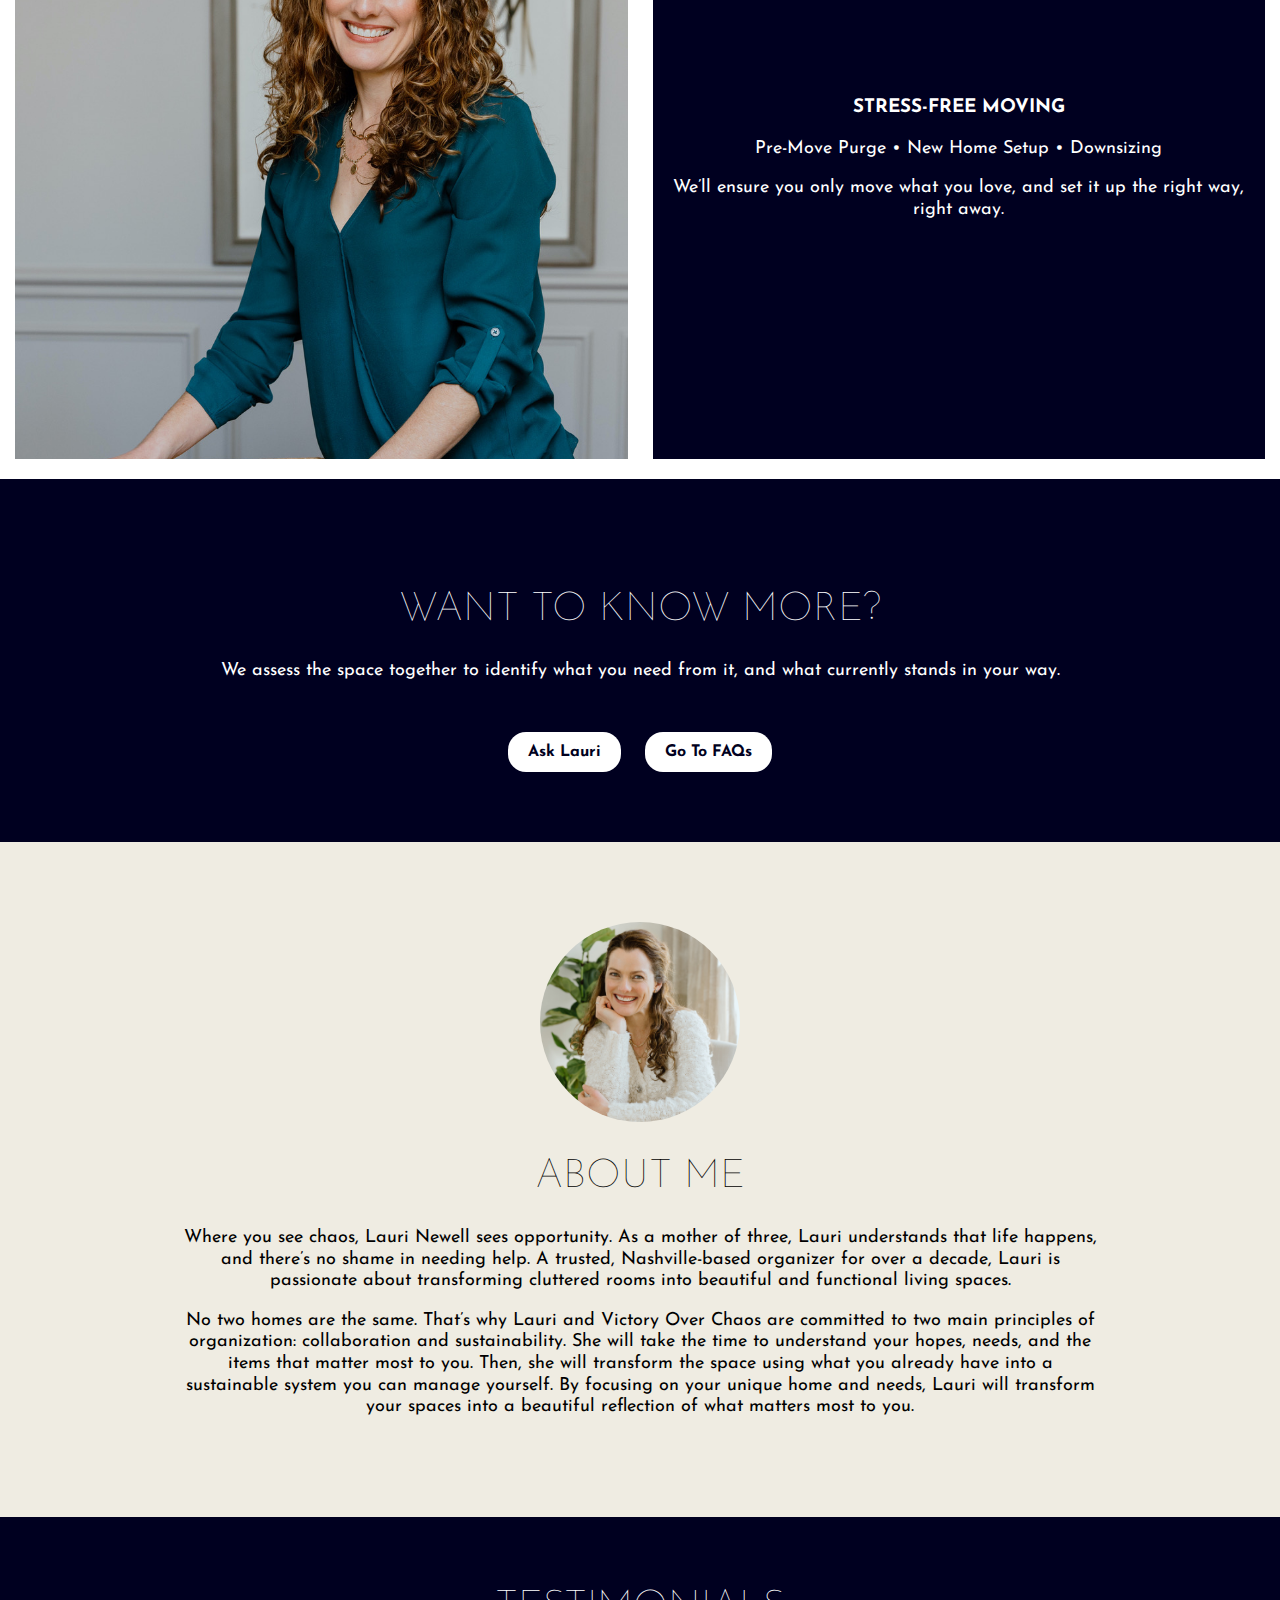
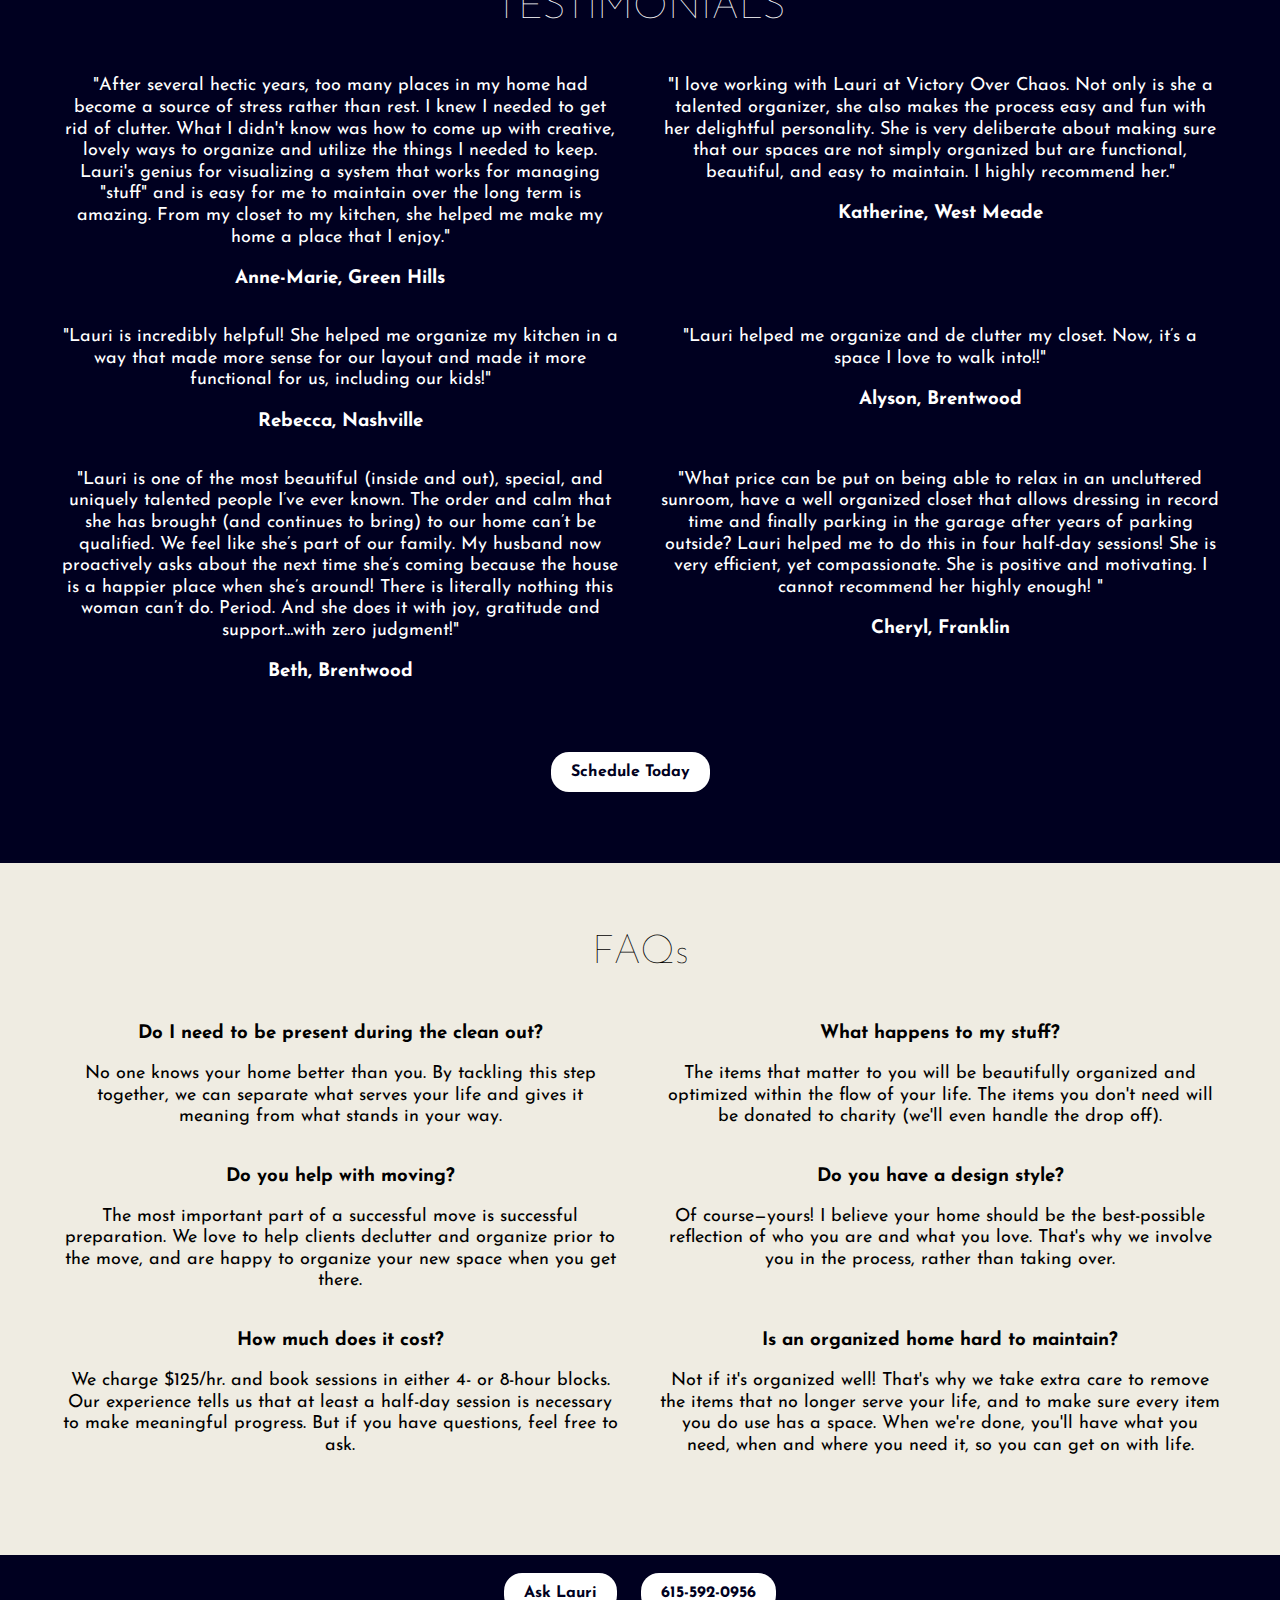
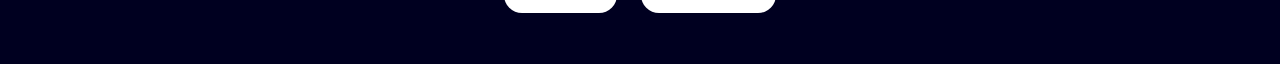
==== commit 1f5584ce: "new picture" ====
--- a/index.html
+++ b/index.html
@@ -201,7 +201,7 @@
 
         <div class="service_row">
 
-            <img alt="Lauri organizing" class="left" src="imgs/5_LN.jpeg">
+            <img alt="Lauri organizing" class="left pic_4" src="imgs/4_LN.jpeg">
 
             <div class="service_text_container right vertical_align_container">
               <div class="vertical_align p_l_s p_r_s">
--- a/voc.css
+++ b/voc.css
@@ -240,10 +240,6 @@
   padding-top: 30px;
 }
 
-.mobile_meet {
-/*  margin-top: 50px;*/
-}
-
 .meet_img_container {
     width: 100%;
     height: 560px;
@@ -290,9 +286,7 @@
 /*end about*/
 
 /*start services*/
-.services_stretch {
-  /*background: #efece2;*/
-}
+
 .services {
     margin-bottom: 60px;
     max-width: 1600px;
@@ -351,9 +345,7 @@
   margin: auto;
   /*color: white;*/
 }
-.faq_text_container {
-  /*color: white;*/
-}
+
 /*end quotes*/
 
 /*start footer*/
@@ -364,9 +356,8 @@
     padding-top: 28px;
     padding-bottom: 20px;
 }
-}
+
 .footer {
-/*    background: #000020;*/
     color: white;
     max-width: 1200px;
     margin: auto;
@@ -422,6 +413,10 @@
 .hiw_p {
   text-align: left;
 }
+
+.pic_4 {
+  object-position: top;
+}
 @media only screen and (min-width: 720px) {
   .services_btn_mobile {
     display: none;
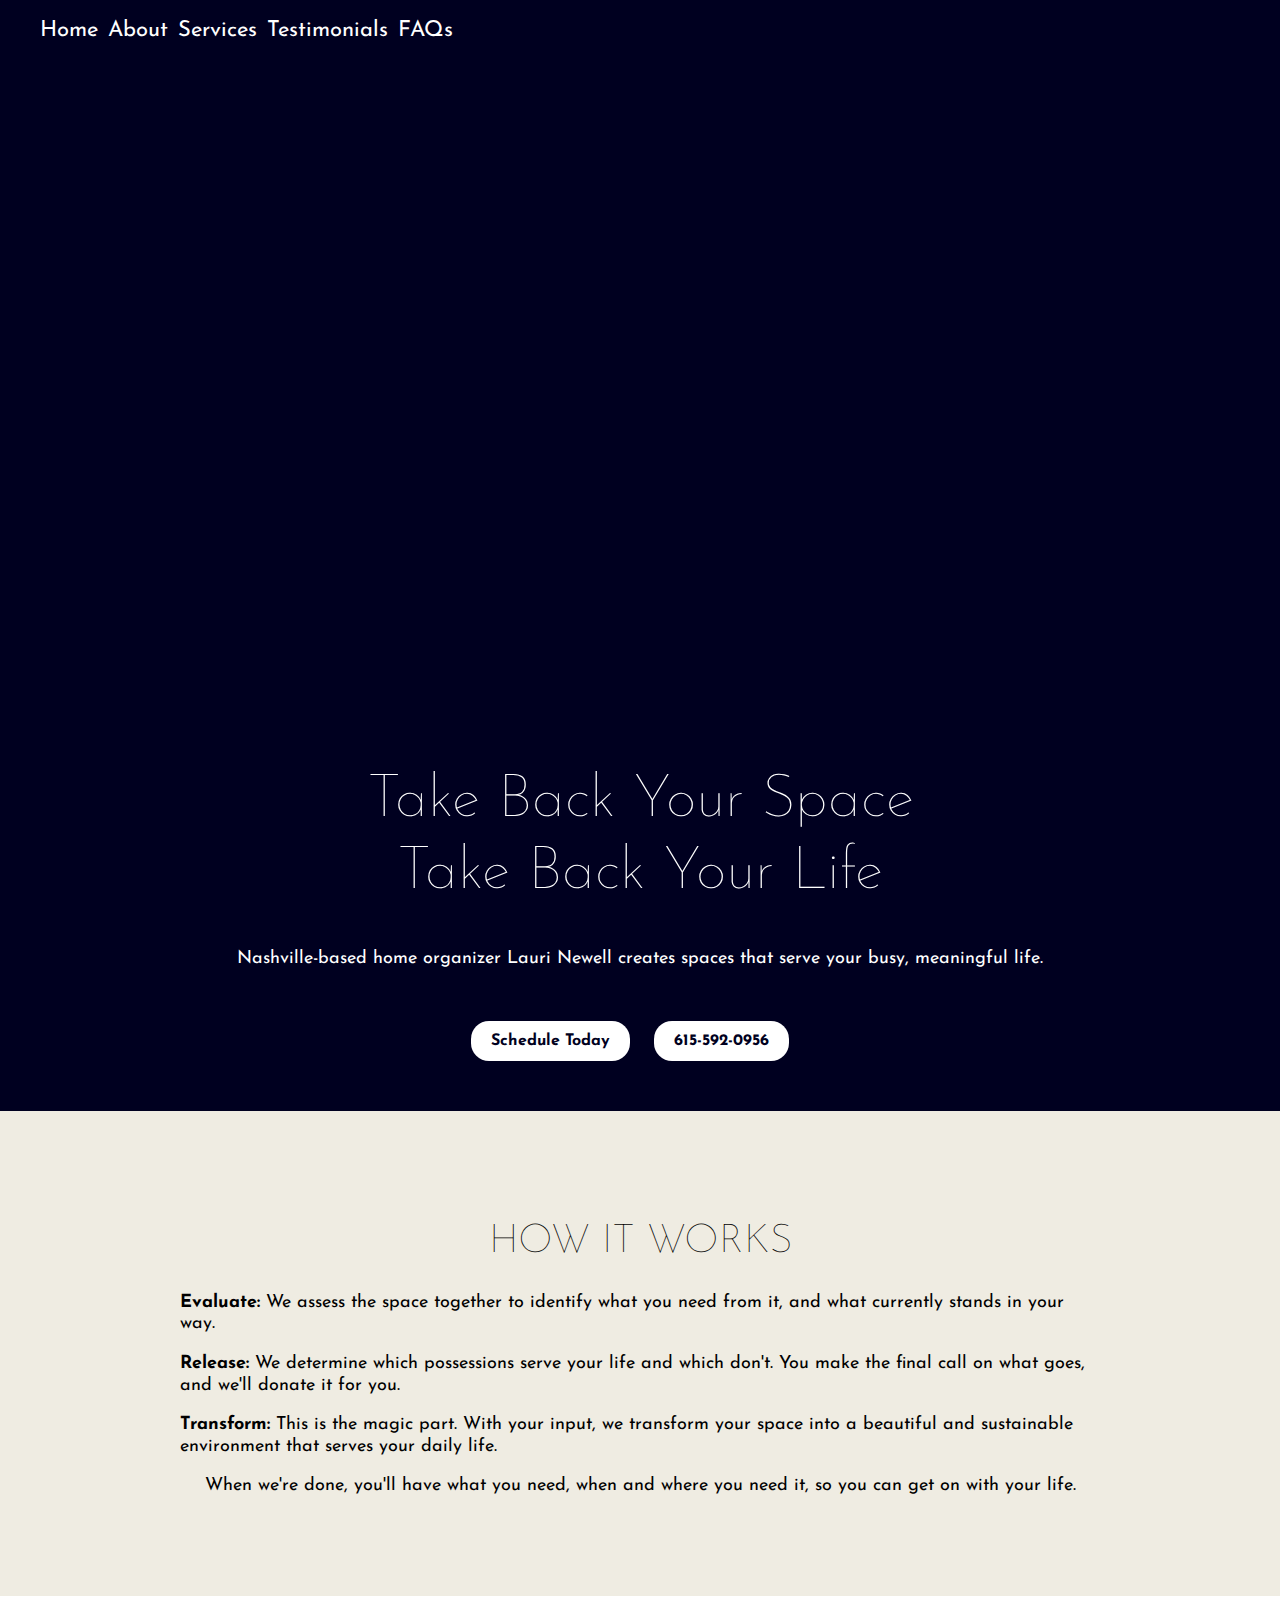
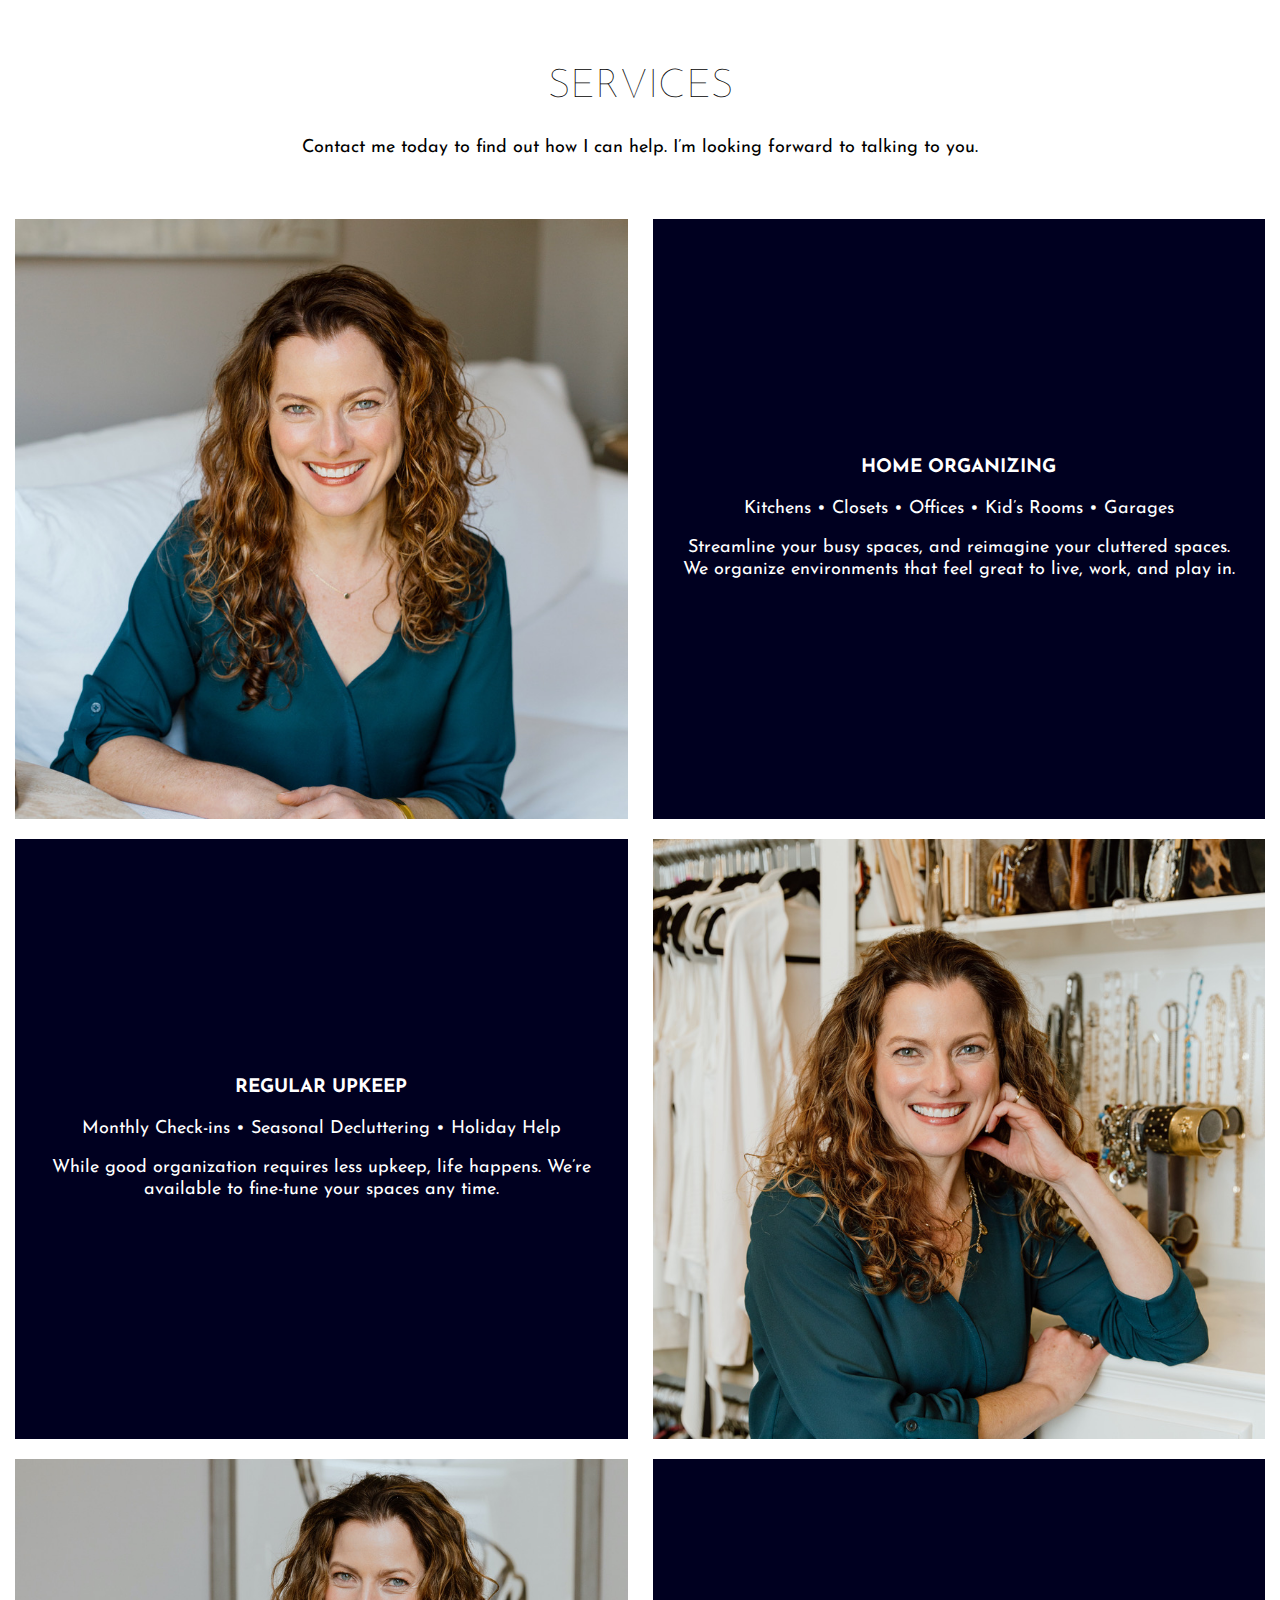
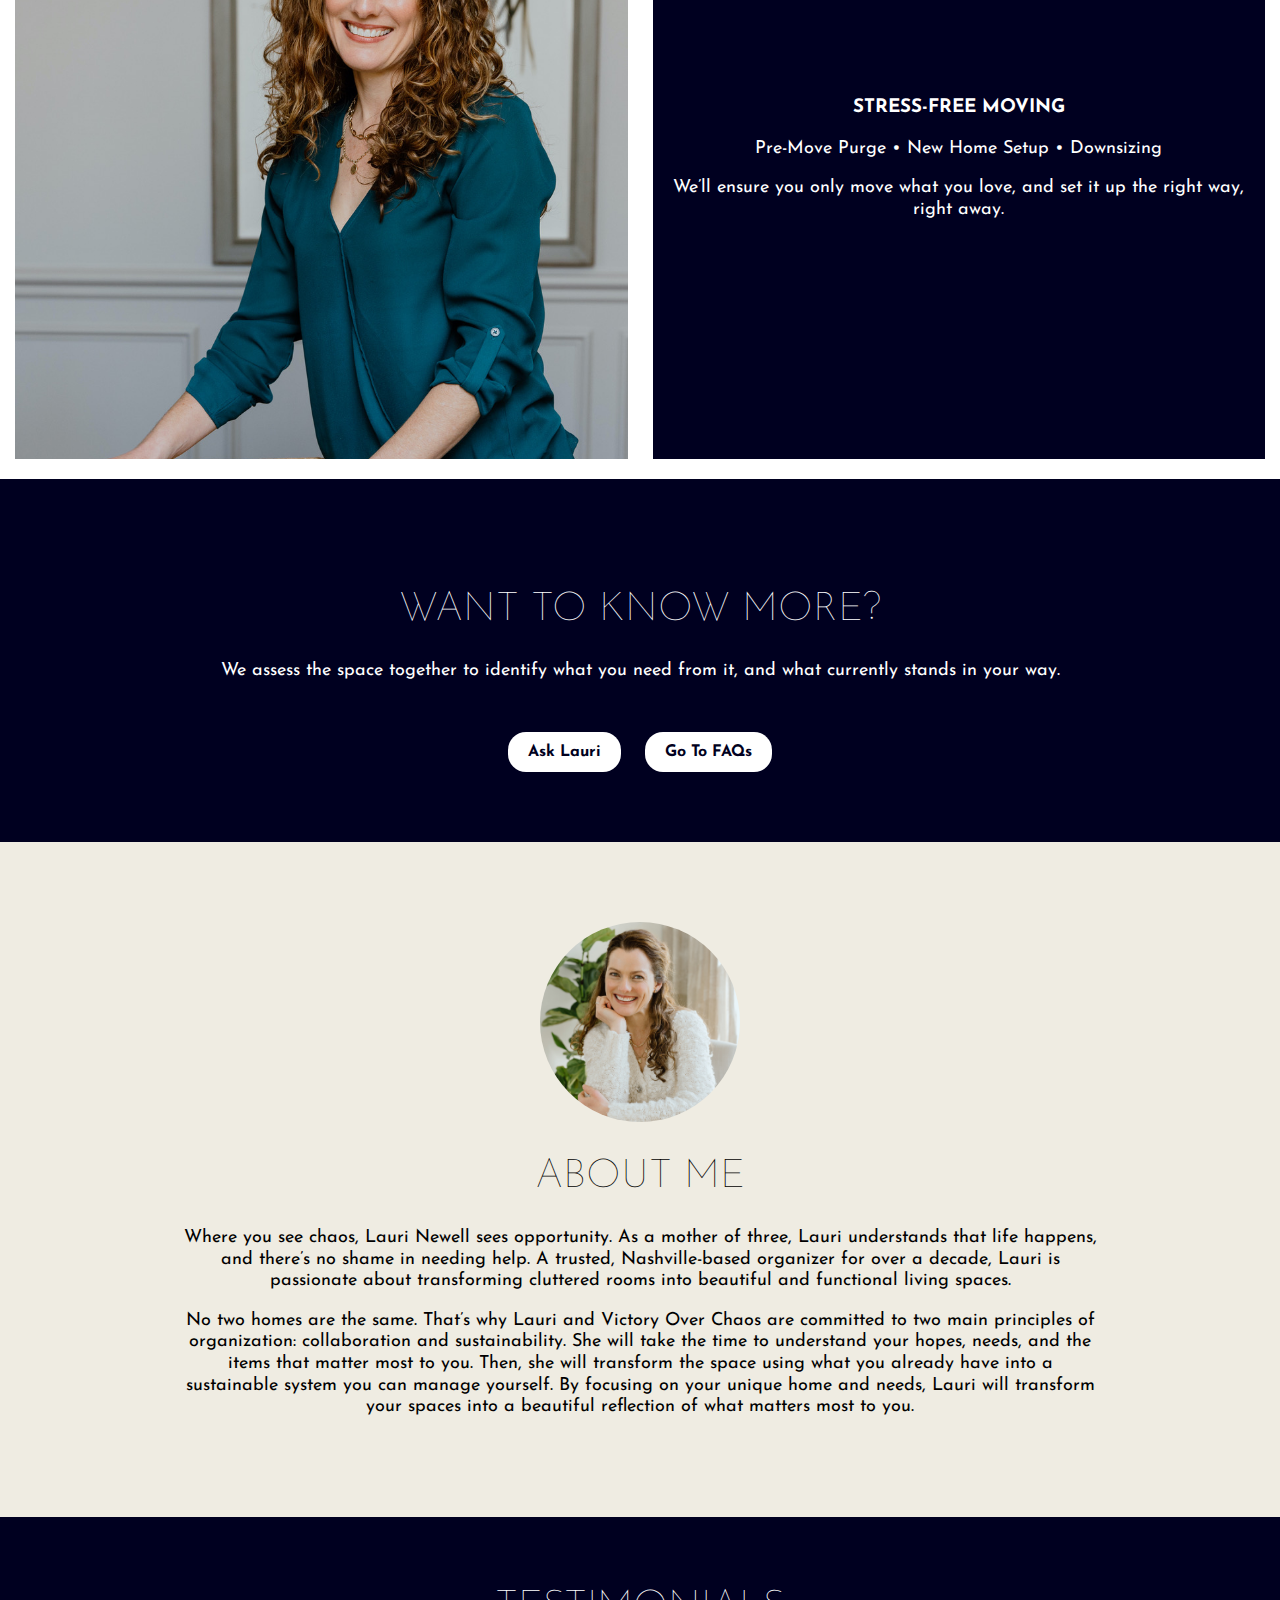
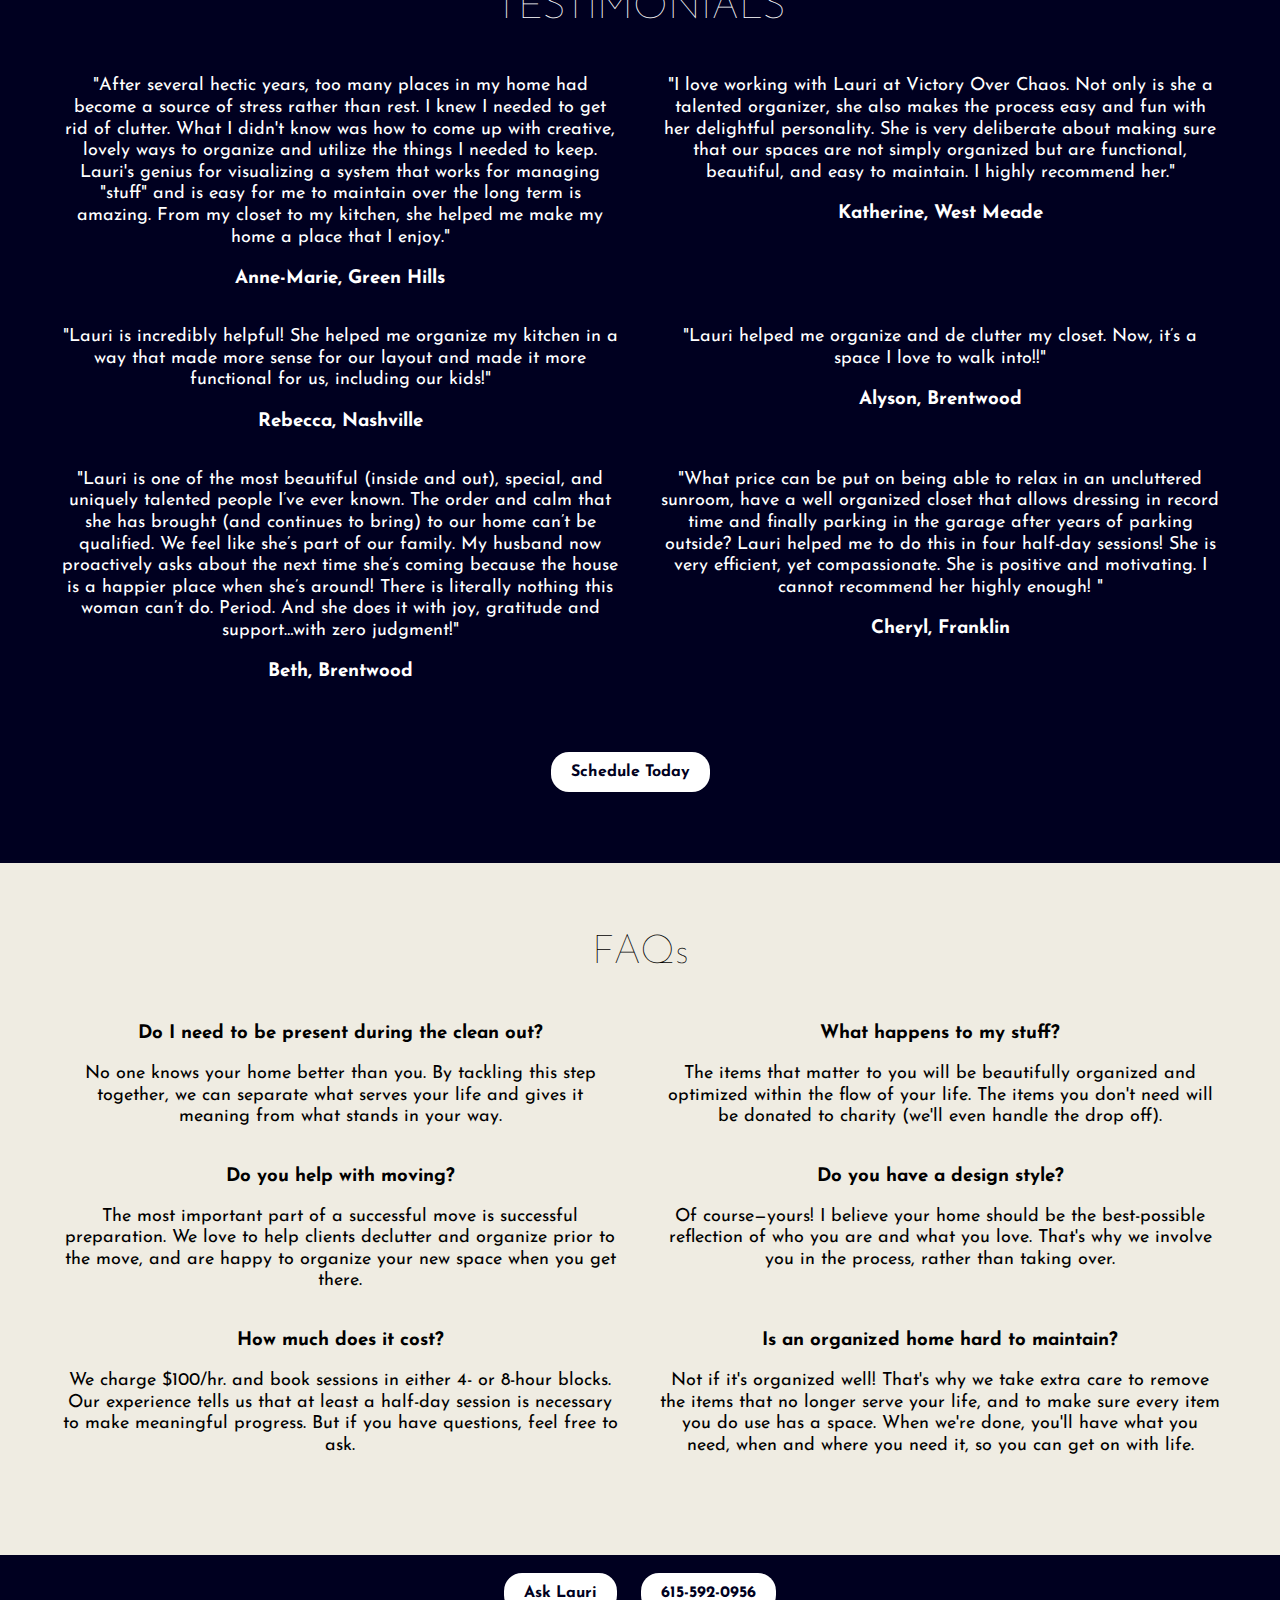
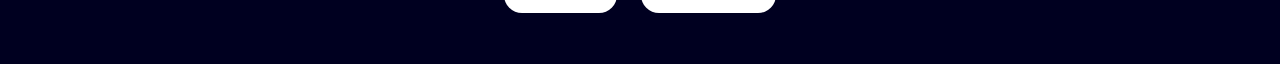
==== commit 398987fc: "Update index.html" ====
--- a/index.html
+++ b/index.html
@@ -314,7 +314,7 @@
           </div>
           <div class="quote-item p_r_s p_l_s test2">
             <h3>How much does it cost?</h3>
-            <p>We charge $125/hr. and book sessions in either 4- or 8-hour blocks. Our experience tells us that at least a half-day session is necessary to make meaningful progress. But if you have questions, feel free to ask. </p>
+            <p>We charge $100/hr. and book sessions in either 4- or 8-hour blocks. Our experience tells us that at least a half-day session is necessary to make meaningful progress. But if you have questions, feel free to ask. </p>
           </div> 
           <div class="quote-item p_r_s p_l_s">
             <h3>Is an organized home hard to maintain?</h3>
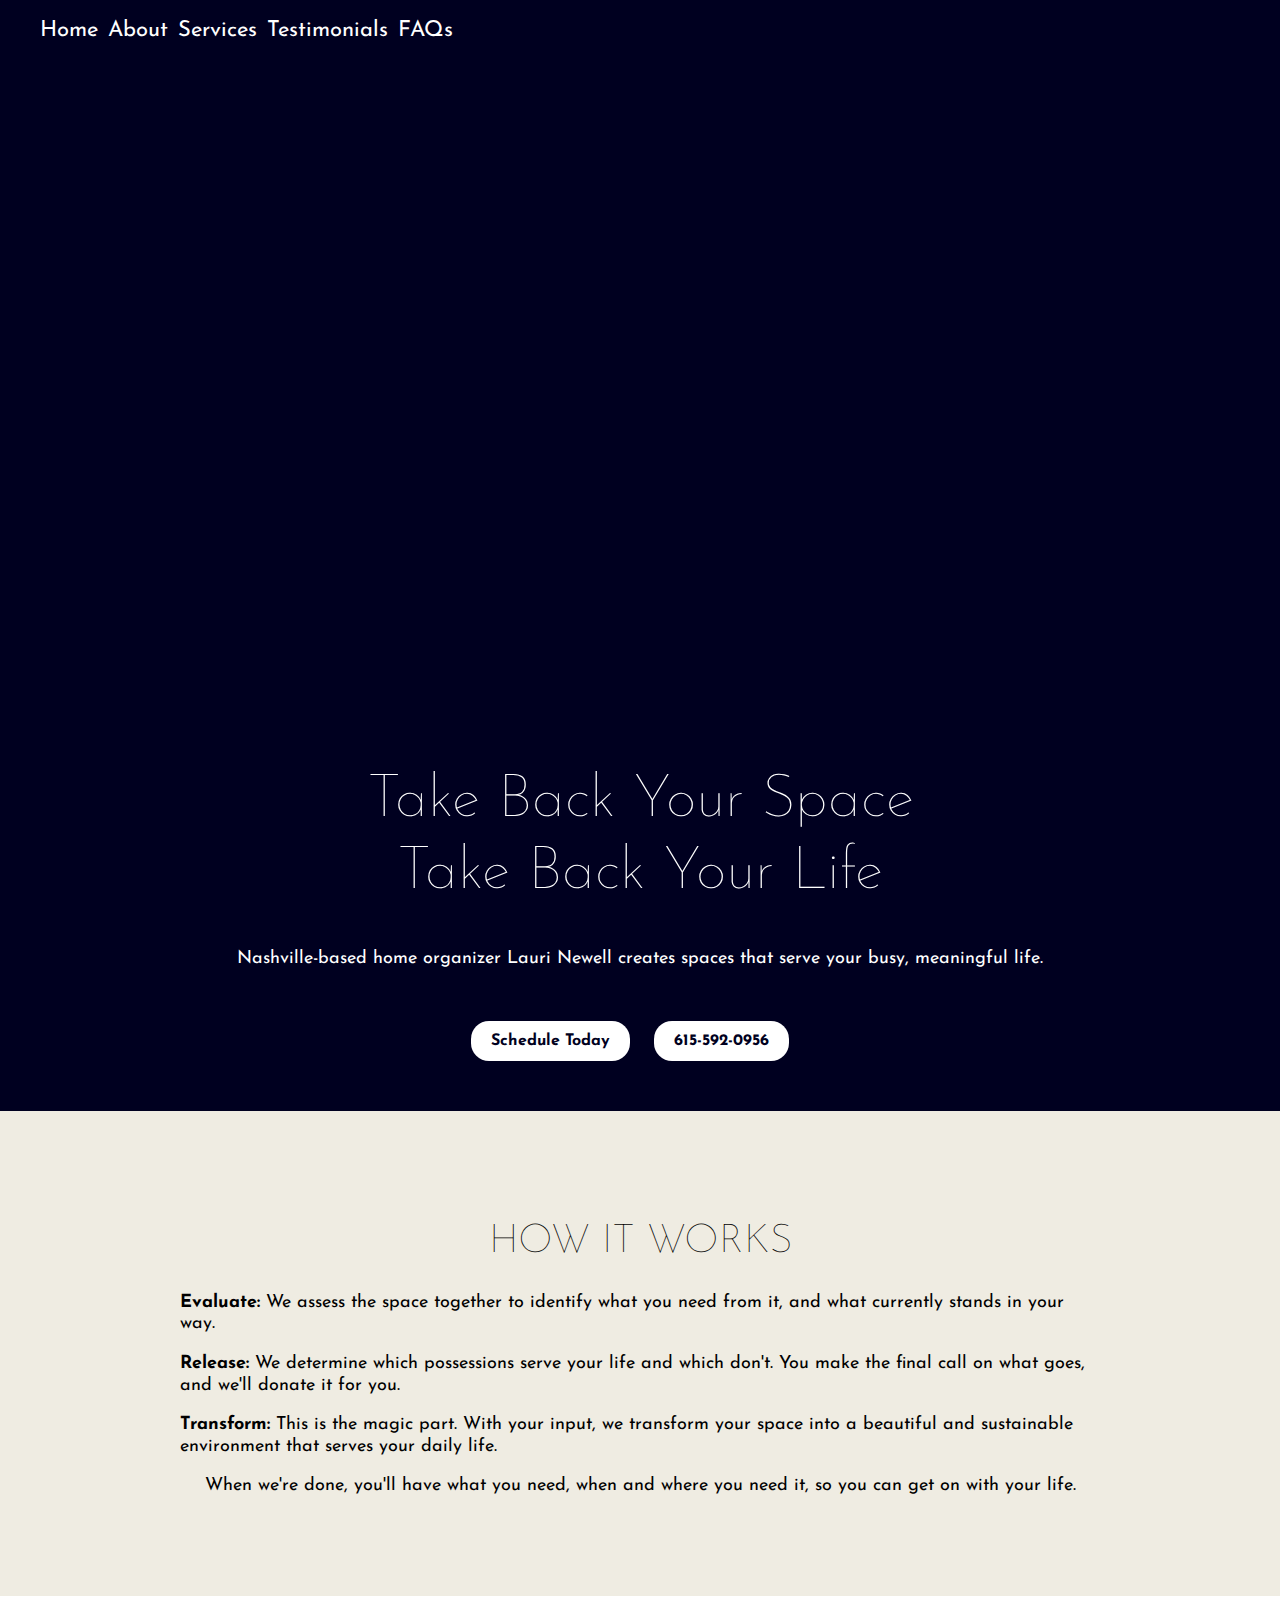
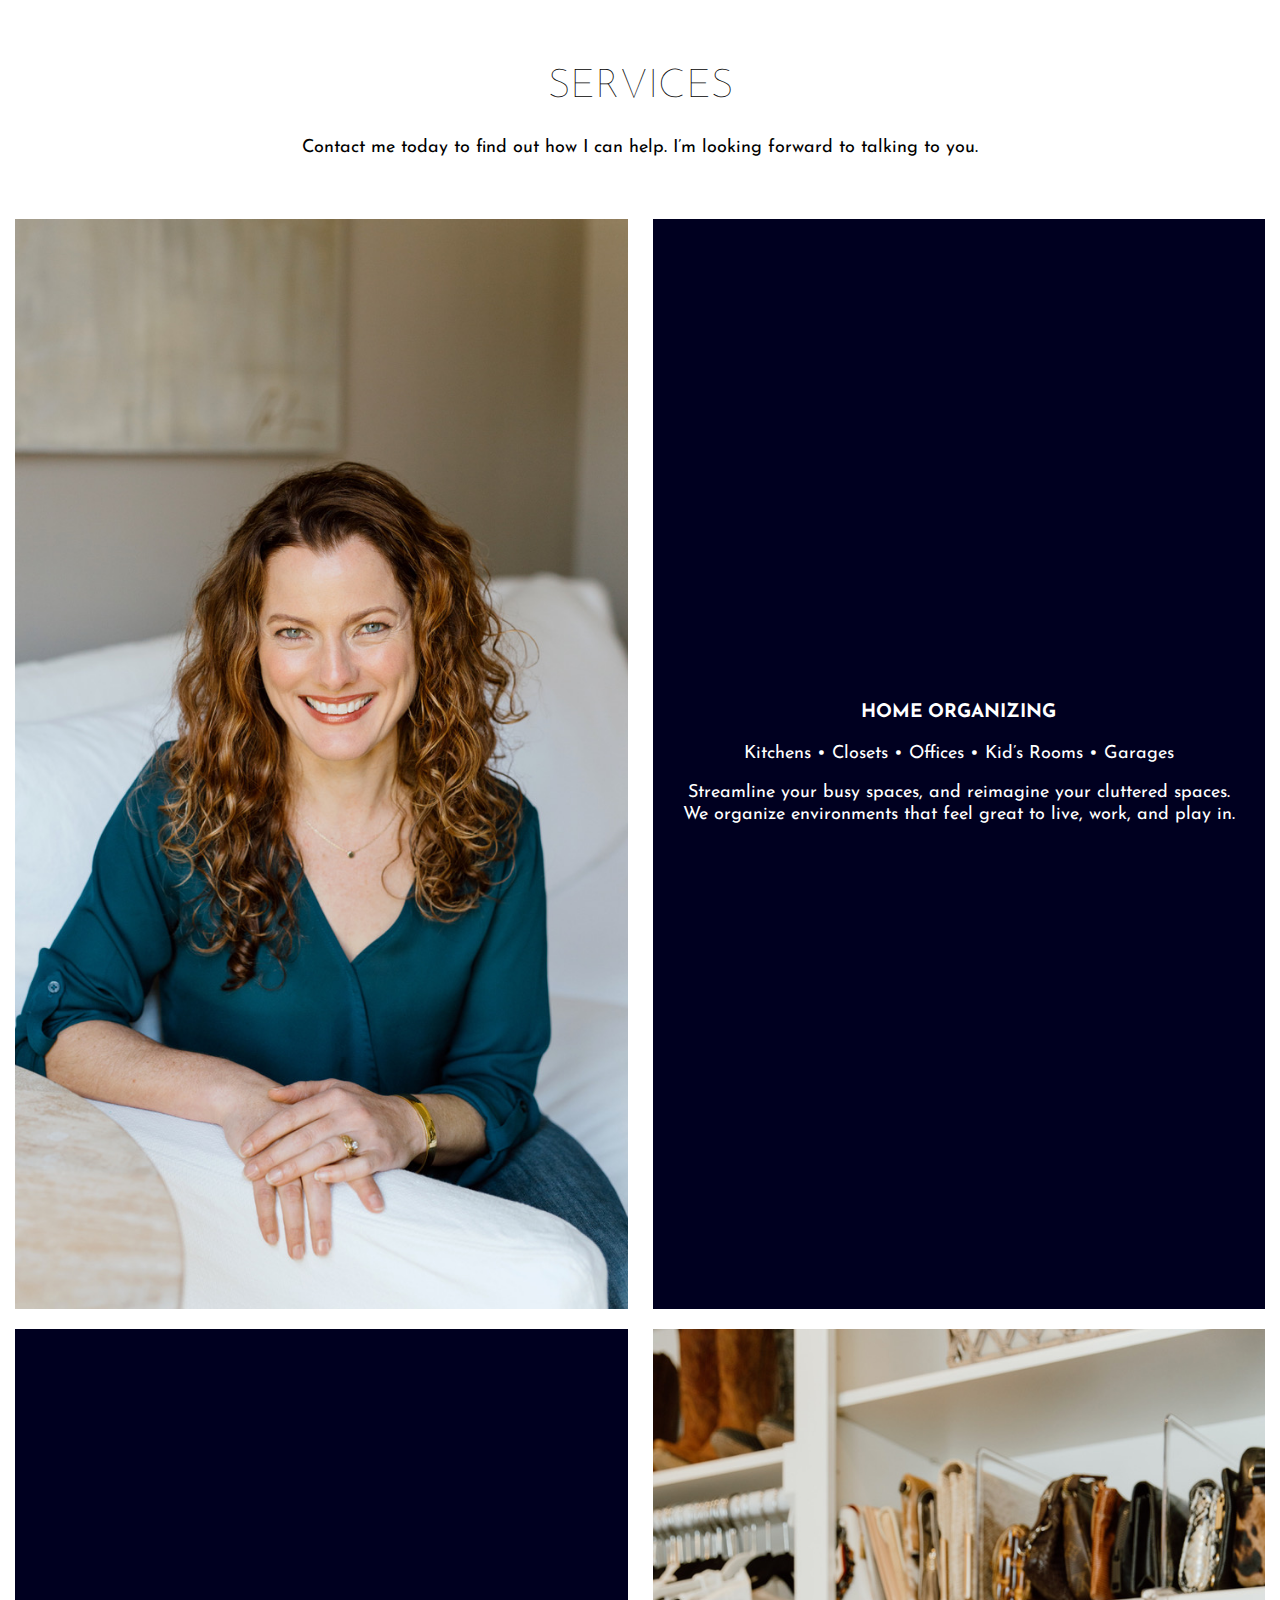
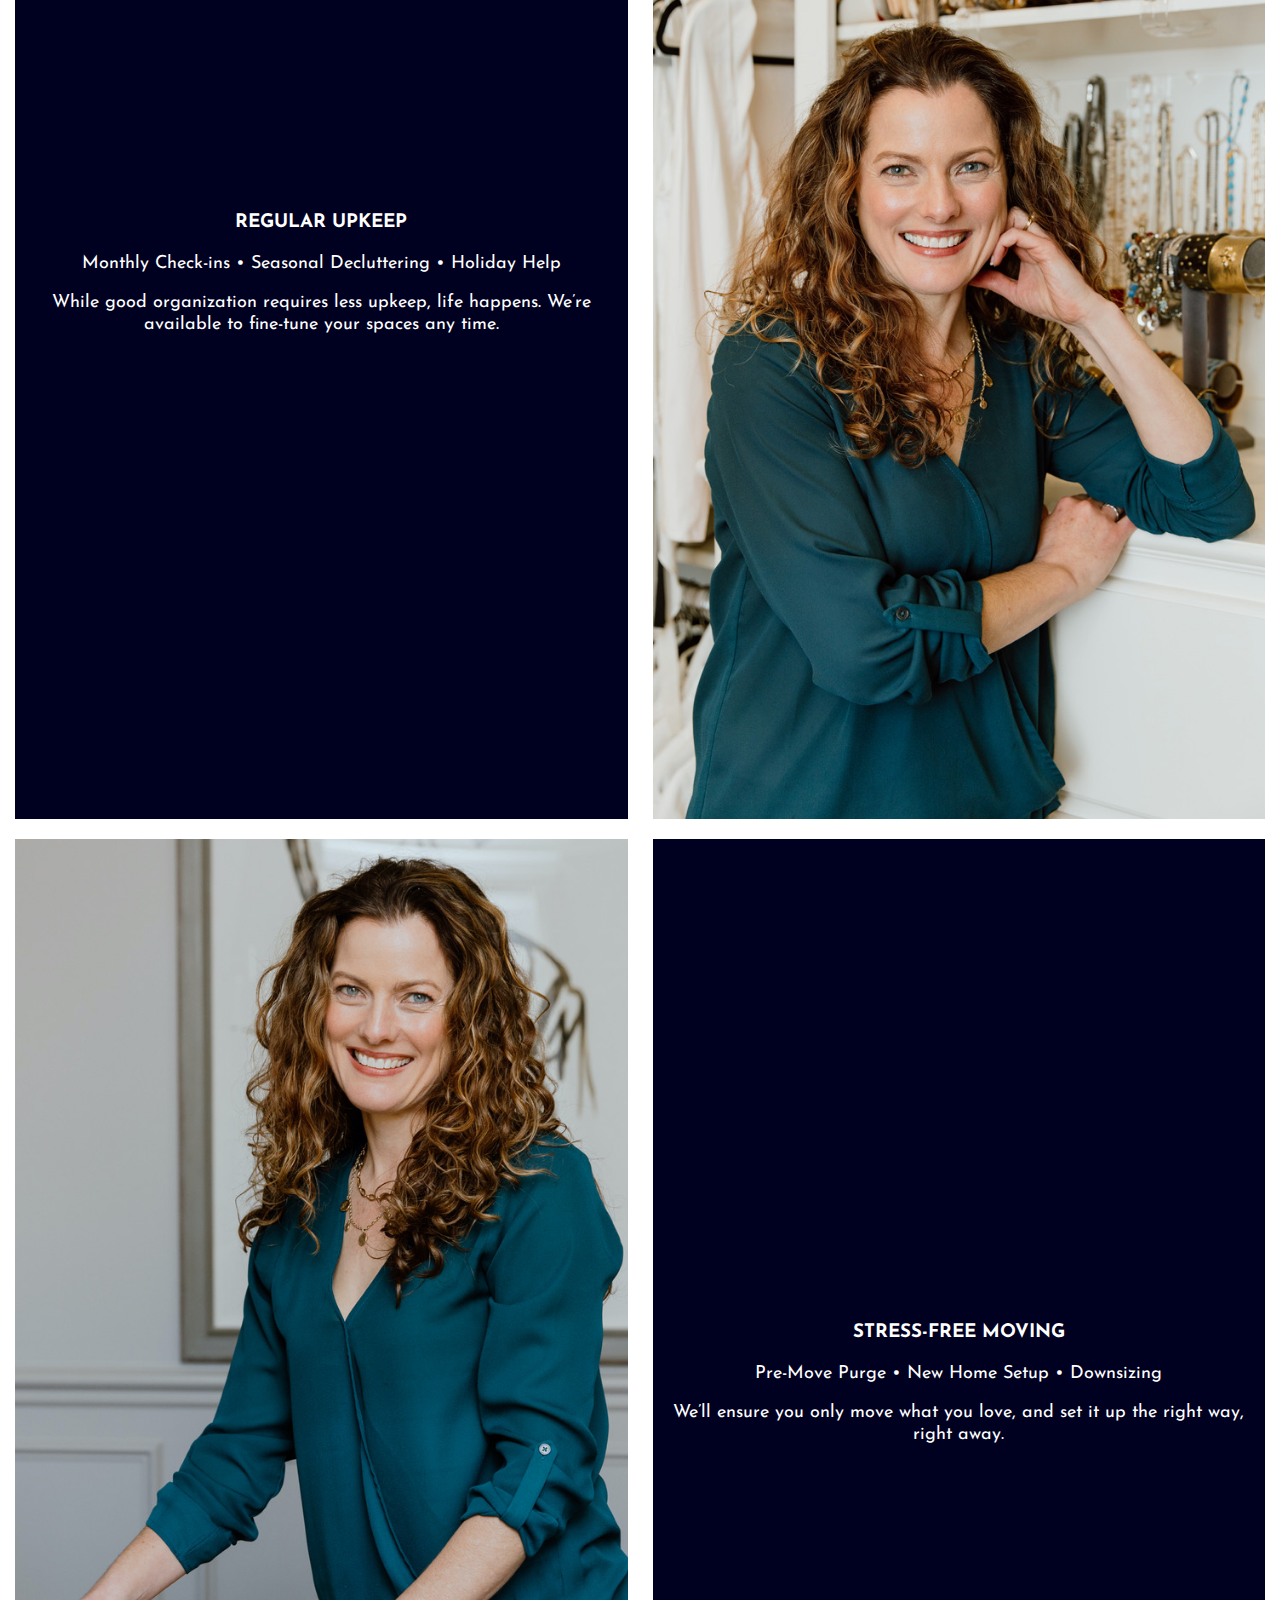
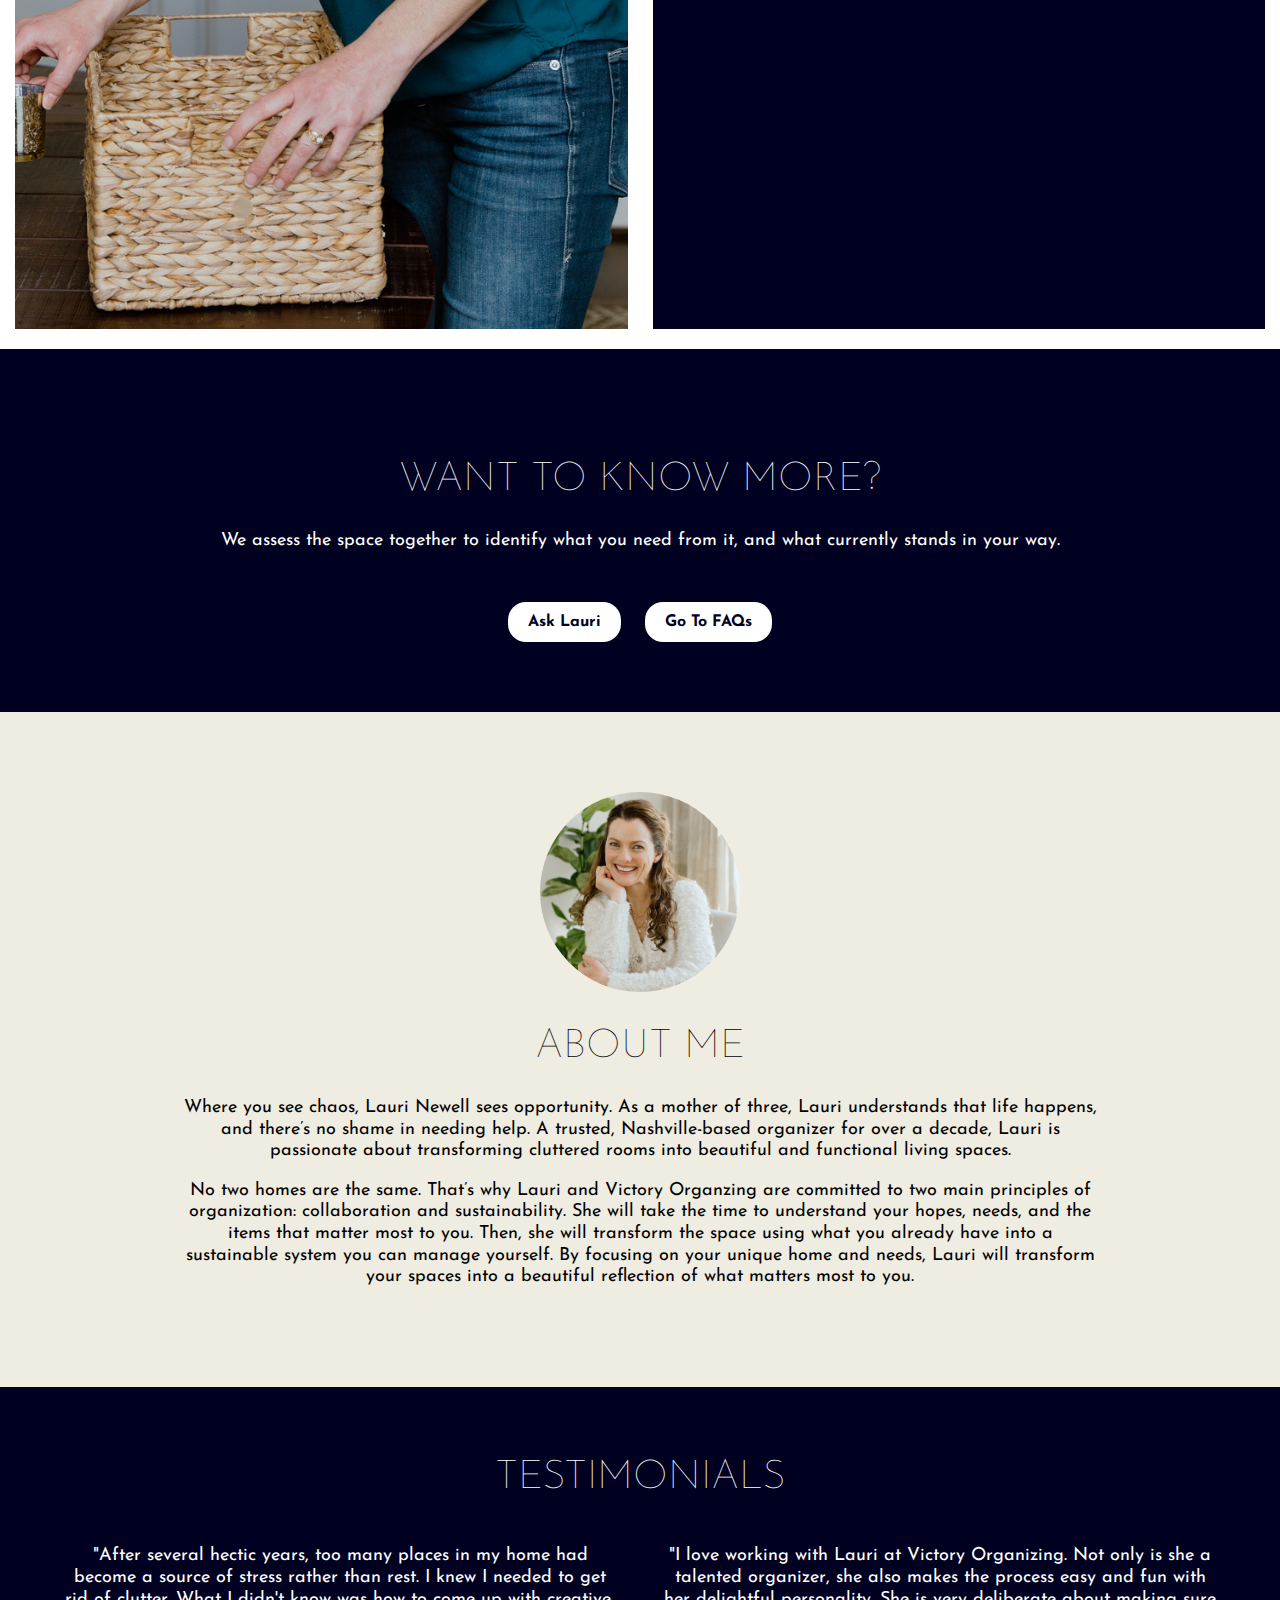
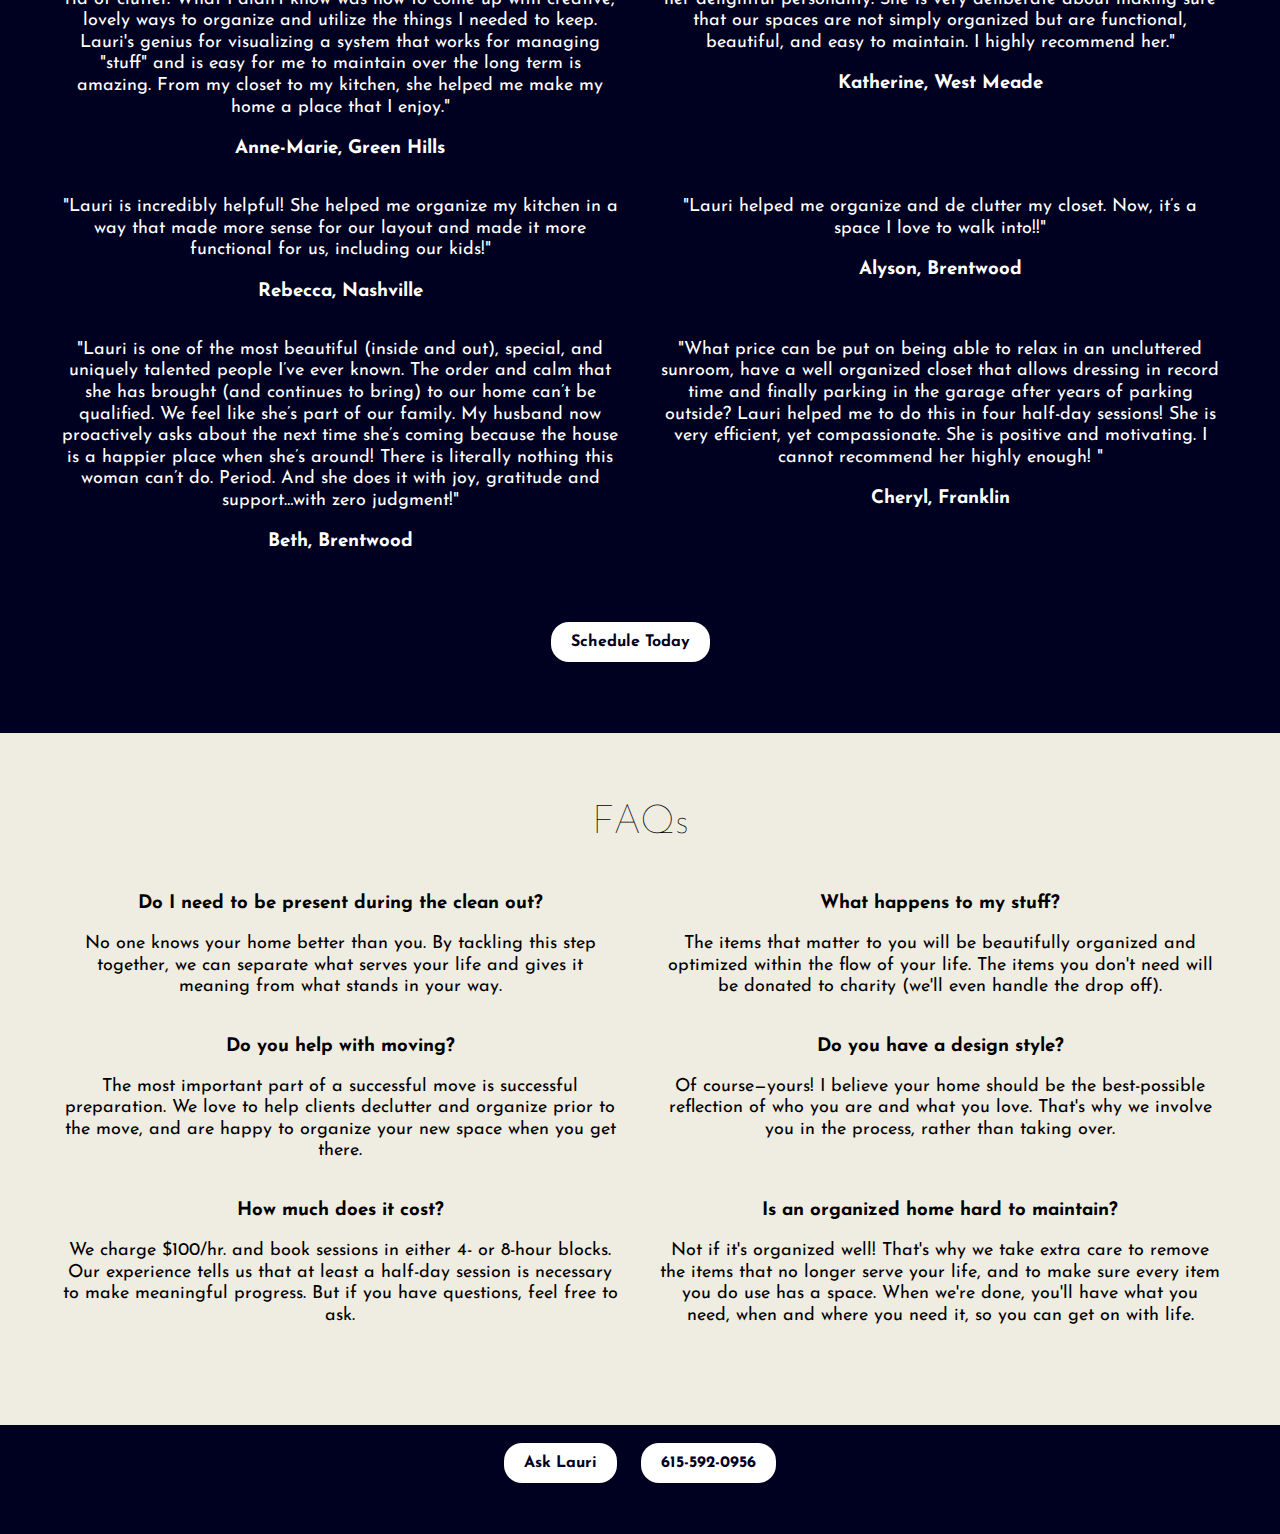
==== commit 08b554f0: "No More Chaos" ====
--- a/index.html
+++ b/index.html
@@ -246,7 +246,7 @@
         <div class="about_text_container p_l_s_40 p_r_s_40">
           <h1>ABOUT ME</h1>
           <p>Where you see chaos, Lauri Newell sees opportunity. As a mother of three, Lauri understands that life happens, and there’s no shame in needing help. A trusted, Nashville-based organizer for over a decade, Lauri is passionate about transforming cluttered rooms into beautiful and functional living spaces.</p>
-          <p>No two homes are the same. That’s why Lauri and Victory Over Chaos are committed to two main principles of organization: collaboration and sustainability. She will take the time to understand your hopes, needs, and the items that matter most to you. Then, she will transform the space using what you already have into a sustainable system you can manage yourself. By focusing on your unique home and needs, Lauri will transform your spaces into a beautiful reflection of what matters most to you.</p>
+          <p>No two homes are the same. That’s why Lauri and Victory Organzing are committed to two main principles of organization: collaboration and sustainability. She will take the time to understand your hopes, needs, and the items that matter most to you. Then, she will transform the space using what you already have into a sustainable system you can manage yourself. By focusing on your unique home and needs, Lauri will transform your spaces into a beautiful reflection of what matters most to you.</p>
         </div>
 
       </div>
@@ -265,7 +265,7 @@
             <h3>Anne-Marie, Green Hills</h3>
           </div>
           <div class="quote-item p_r_s p_l_s">
-            <p>"I love working with Lauri at Victory Over Chaos. Not only is she a talented organizer, she also makes the process easy and fun with her delightful personality. She is very deliberate about making sure that our spaces are not simply organized but are functional, beautiful, and easy to maintain. I highly recommend her."</p>
+            <p>"I love working with Lauri at Victory Organizing. Not only is she a talented organizer, she also makes the process easy and fun with her delightful personality. She is very deliberate about making sure that our spaces are not simply organized but are functional, beautiful, and easy to maintain. I highly recommend her."</p>
             <h3>Katherine, West Meade</h3>
           </div>
           <div class="quote-item p_r_s p_l_s">
--- a/voc.css
+++ b/voc.css
@@ -297,7 +297,8 @@
 
 .service_row {
   width:100%;
-  height:600px;
+  height:1090px;
+  /*height:600px;*/
 }
 
 .service_row img {
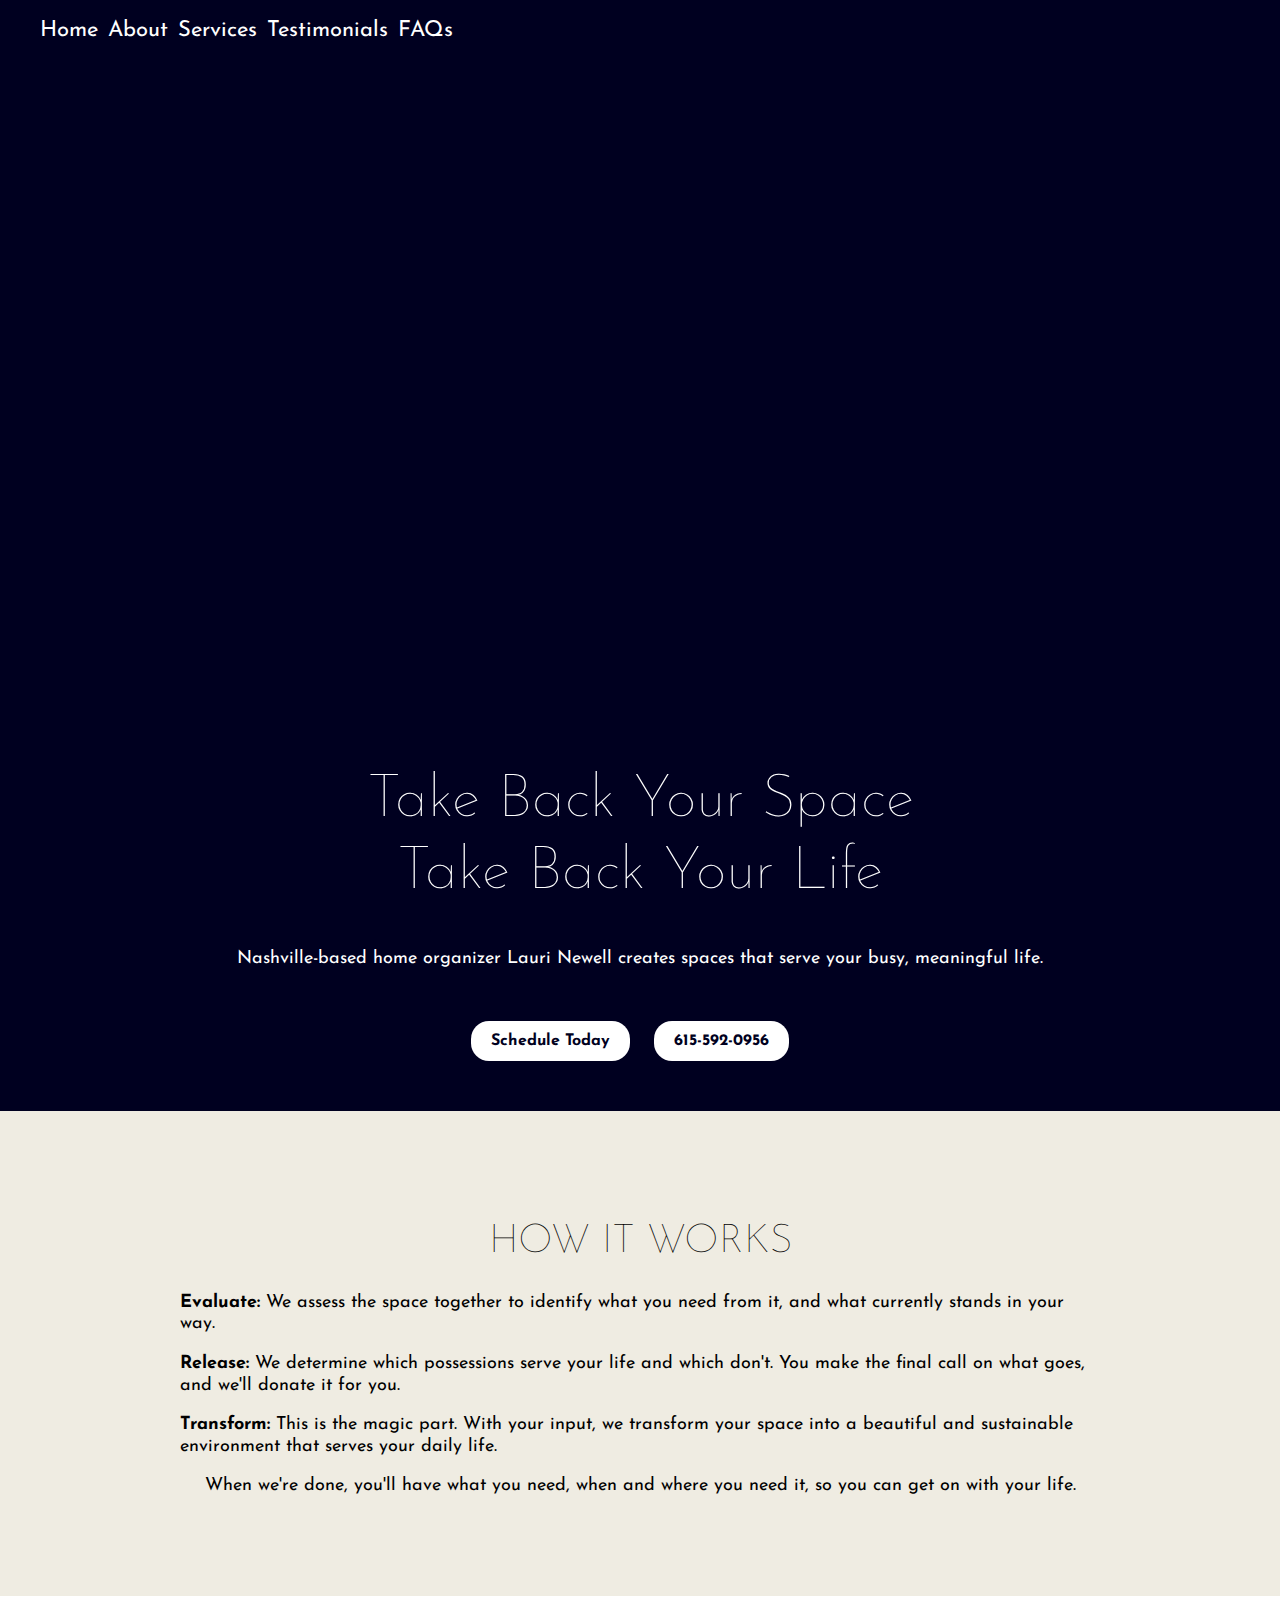
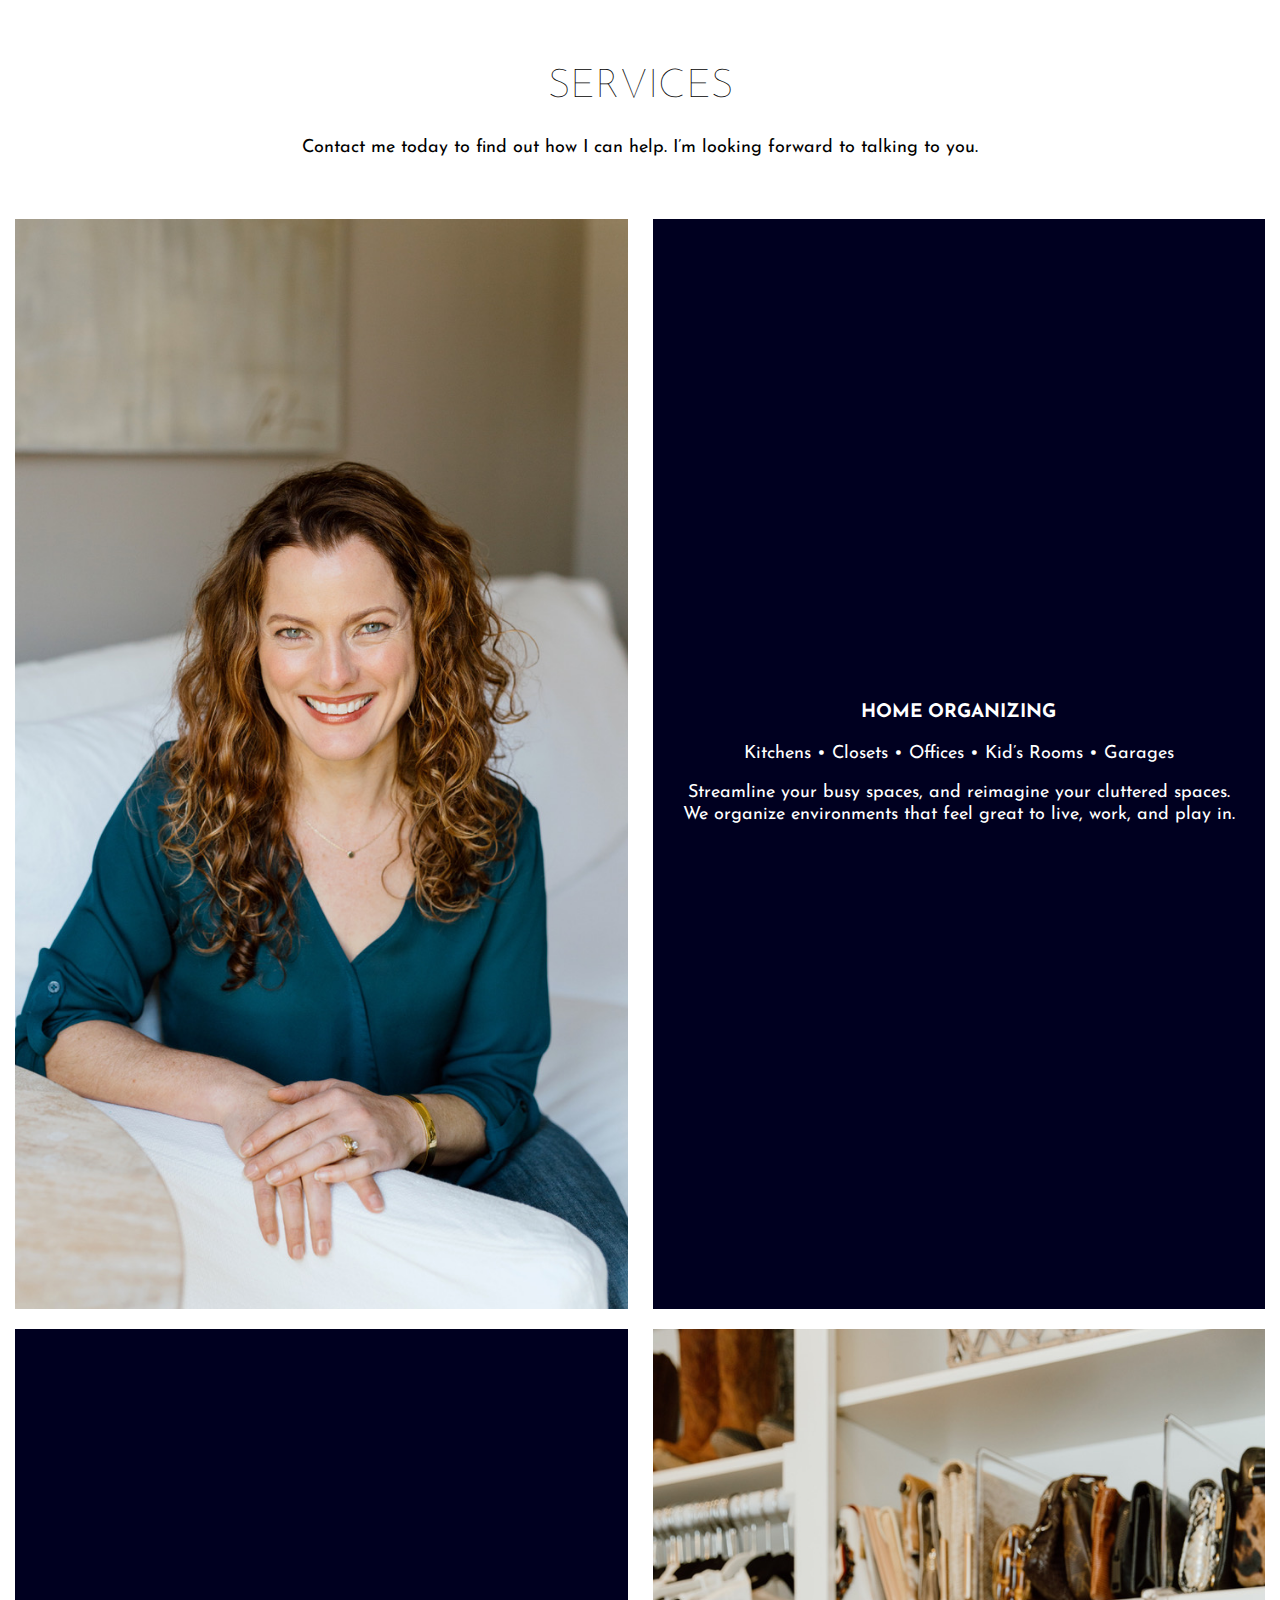
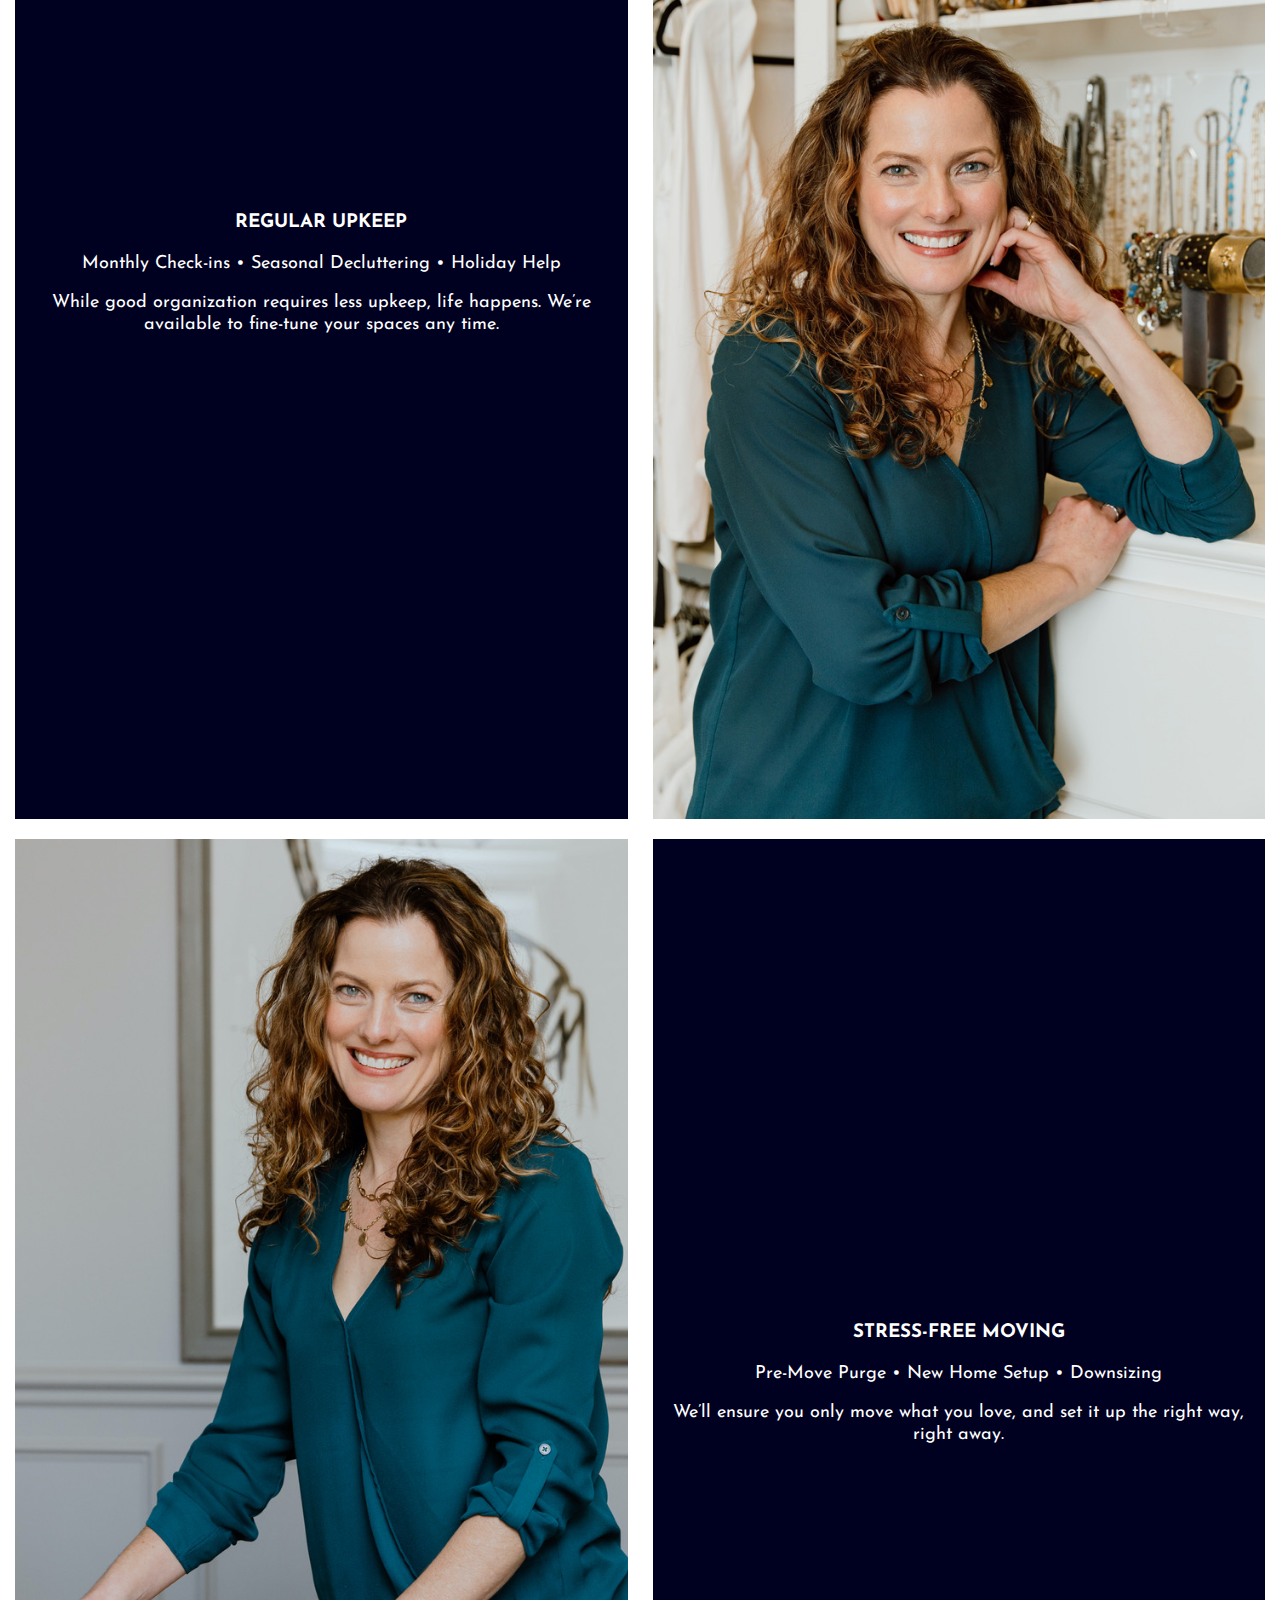
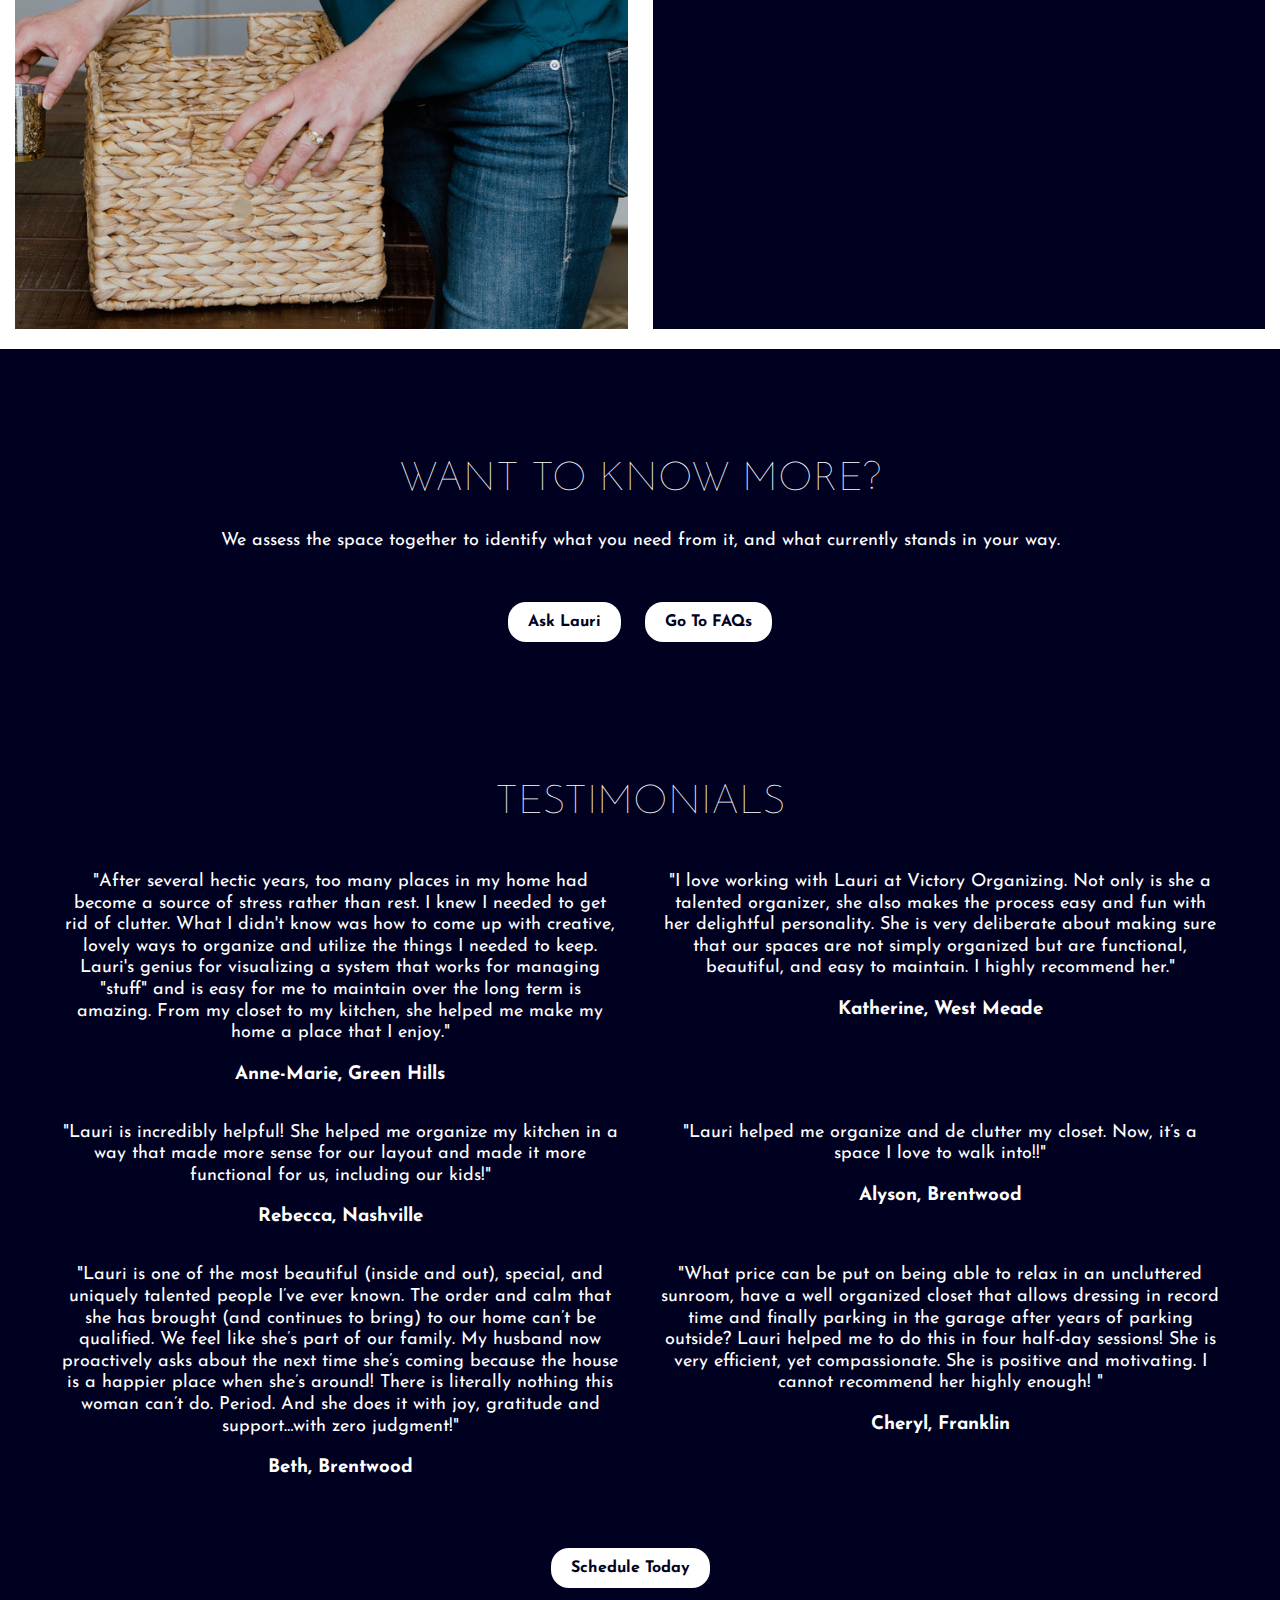
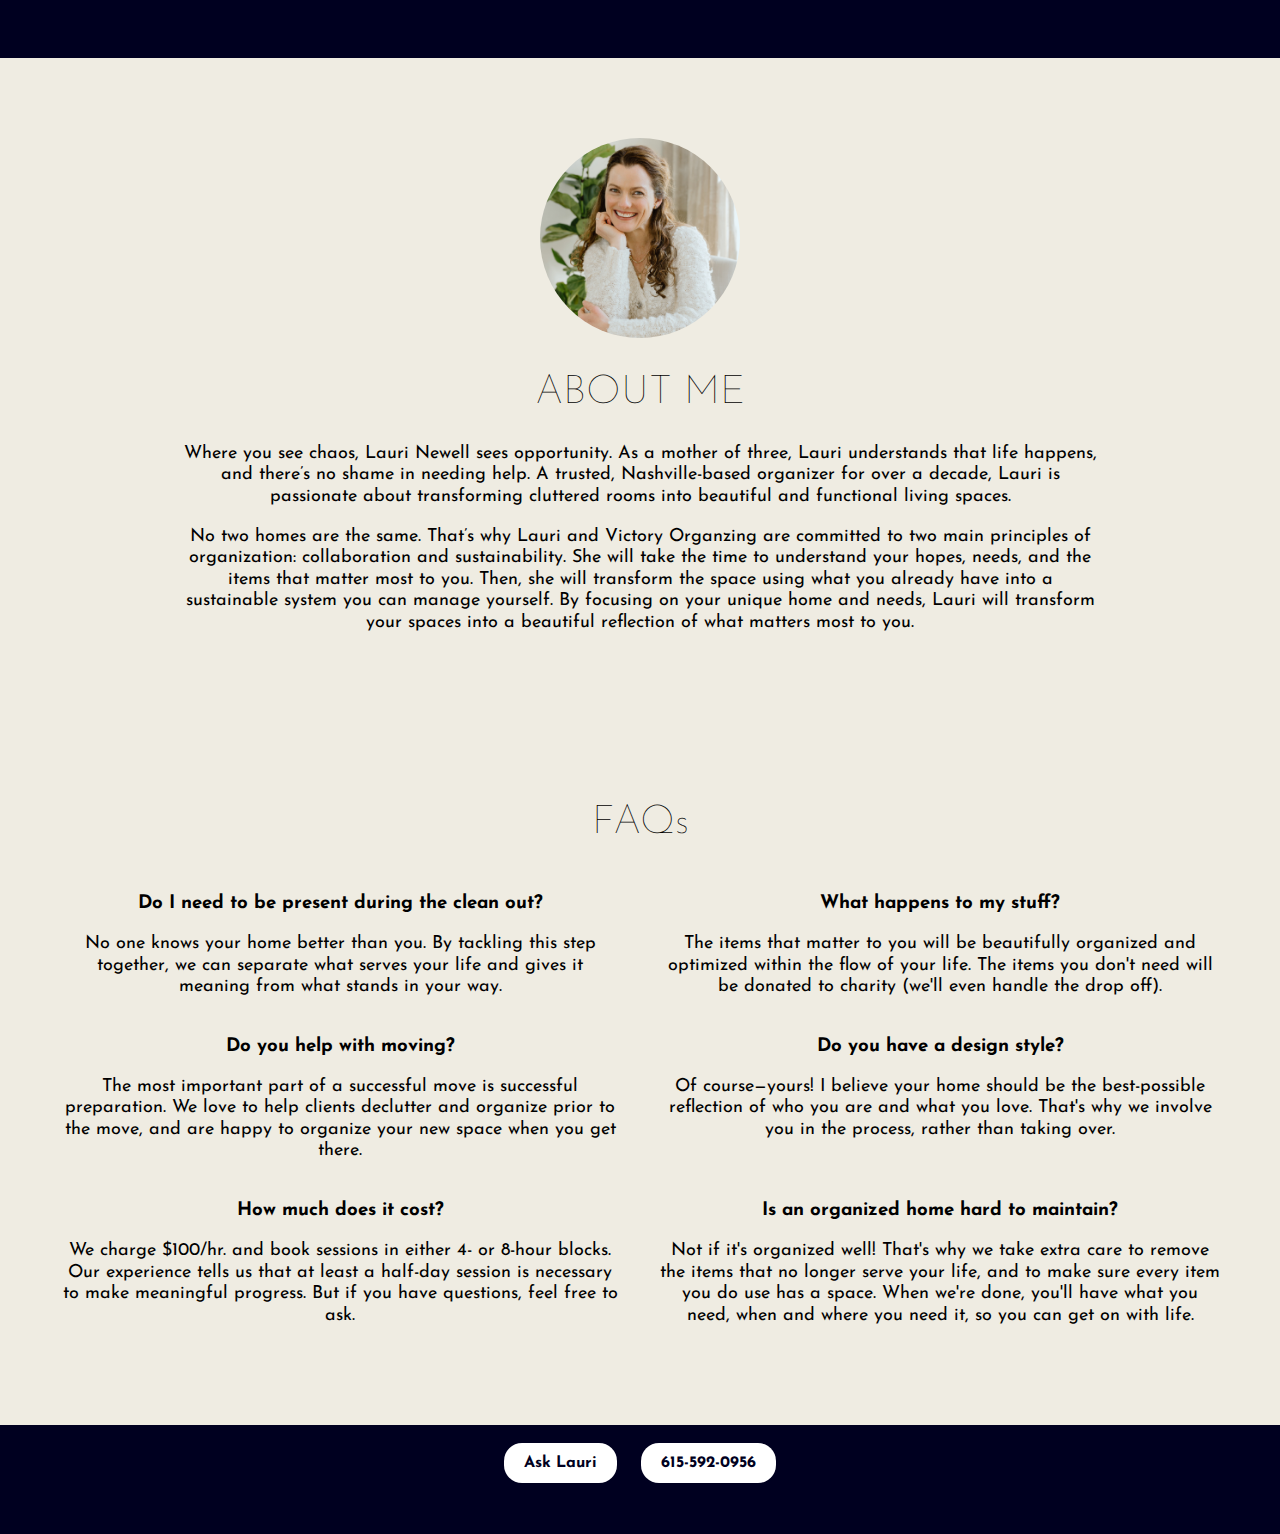
==== commit 05a7d0aa: "Move Quotes" ====
--- a/index.html
+++ b/index.html
@@ -1,7 +1,7 @@
 <!DOCTYPE html>
 <html><head>
 <title>Meet Lauri Newell</title>
-  <meta name="description" content="I believe you deserve to feel restored and inspired by your home! Let me help you feel great about your space!">
+  <meta name="description" content="testI believe you deserve to feel restored and inspired by your home! Let me help you feel great about your space!">
   <meta name="keywords" content="organize, downsize, clutter, clean, tidy, consultant, expert, Nashville">
 <meta name="viewport" content="width=device-width, initial-scale=1">
 <!-- Global site tag (gtag.js) - Google Analytics -->
@@ -235,7 +235,41 @@
 
     </div>
   <!-- end How It Works -->
-
+  <div id="quotes" class="quotes_stretch p_b_l p_t_s_40">
+    <div class="quotes_text_container">
+      <h1>TESTIMONIALS</h1>
+    </div>
+    <div class="quotes">
+
+        <div class="quote-item p_r_s p_l_s">
+          <p>"After several hectic years, too many places in my home had become a source of stress rather than rest. I knew I needed to get rid of clutter. What I didn't know was how to come up with creative, lovely ways to organize and utilize the things I needed to keep. Lauri's genius for visualizing a system that works for managing "stuff" and is easy for me to maintain over the long term is amazing. From my closet to my kitchen, she helped me make my home a place that I enjoy."</p>
+          <h3>Anne-Marie, Green Hills</h3>
+        </div>
+        <div class="quote-item p_r_s p_l_s">
+          <p>"I love working with Lauri at Victory Organizing. Not only is she a talented organizer, she also makes the process easy and fun with her delightful personality. She is very deliberate about making sure that our spaces are not simply organized but are functional, beautiful, and easy to maintain. I highly recommend her."</p>
+          <h3>Katherine, West Meade</h3>
+        </div>
+        <div class="quote-item p_r_s p_l_s">
+          <p>"Lauri is incredibly helpful! She helped me organize my kitchen in a way that made more sense for our layout and made it more functional for us, including our kids!"</p>
+          <h3>Rebecca, Nashville</h3>
+        </div>   
+        <div class="quote-item p_r_s p_l_s">
+          <p>"Lauri helped me organize and de clutter my closet.  Now, it’s a space I love to walk into!!"</p>
+          <h3>Alyson, Brentwood</h3>
+        </div>
+        <div class="quote-item p_r_s p_l_s">
+          <p>"Lauri is one of the most beautiful (inside and out), special, and uniquely talented people I’ve ever known. The order and calm that she has brought (and continues to bring) to our home can’t be qualified. We feel like she’s part of our family. My husband now proactively asks about the next time she’s coming because the house is a happier place when she’s around! There is literally nothing this woman can’t do. Period. And she does it with joy, gratitude and support…with zero judgment!"</p>
+          <h3>Beth, Brentwood</h3>
+        </div> 
+        <div class="quote-item p_r_s p_l_s">
+          <p>"What price can be put on being able to relax in an uncluttered sunroom, have a well organized closet that allows dressing in record time and finally parking in the garage after years of parking outside?  Lauri helped me to do this in four half-day sessions! She is very efficient, yet compassionate. She is positive and motivating.  I cannot recommend her highly enough! "</p>
+          <h3>Cheryl, Franklin</h3>
+        </div> 
+    </div>
+    <div class="meet_text_container p_l_s p_r_s m_t_m">
+      <a href="mailto:victoryorganizing@gmail.com" class="btn btn_email m_r_s">Schedule Today</a>
+    </div>
+  </div>
   <!--   start about -->
     <div id="about" class="hiw_stretch p_b_l p_t_l">
 
@@ -254,7 +288,7 @@
     </div>
   <!-- end about -->
 
-    <div id="quotes" class="quotes_stretch p_b_l p_t_s_40">
+    <!-- <div id="quotes" class="quotes_stretch p_b_l p_t_s_40">
       <div class="quotes_text_container">
         <h1>TESTIMONIALS</h1>
       </div>
@@ -288,7 +322,7 @@
       <div class="meet_text_container p_l_s p_r_s m_t_m">
         <a href="mailto:victoryorganizing@gmail.com" class="btn btn_email m_r_s">Schedule Today</a>
       </div>
-    </div>
+    </div> -->
 
     <div id="faq" class="faq_stretch p_b_l p_t_s_40">
       <div class="faq_text_container">
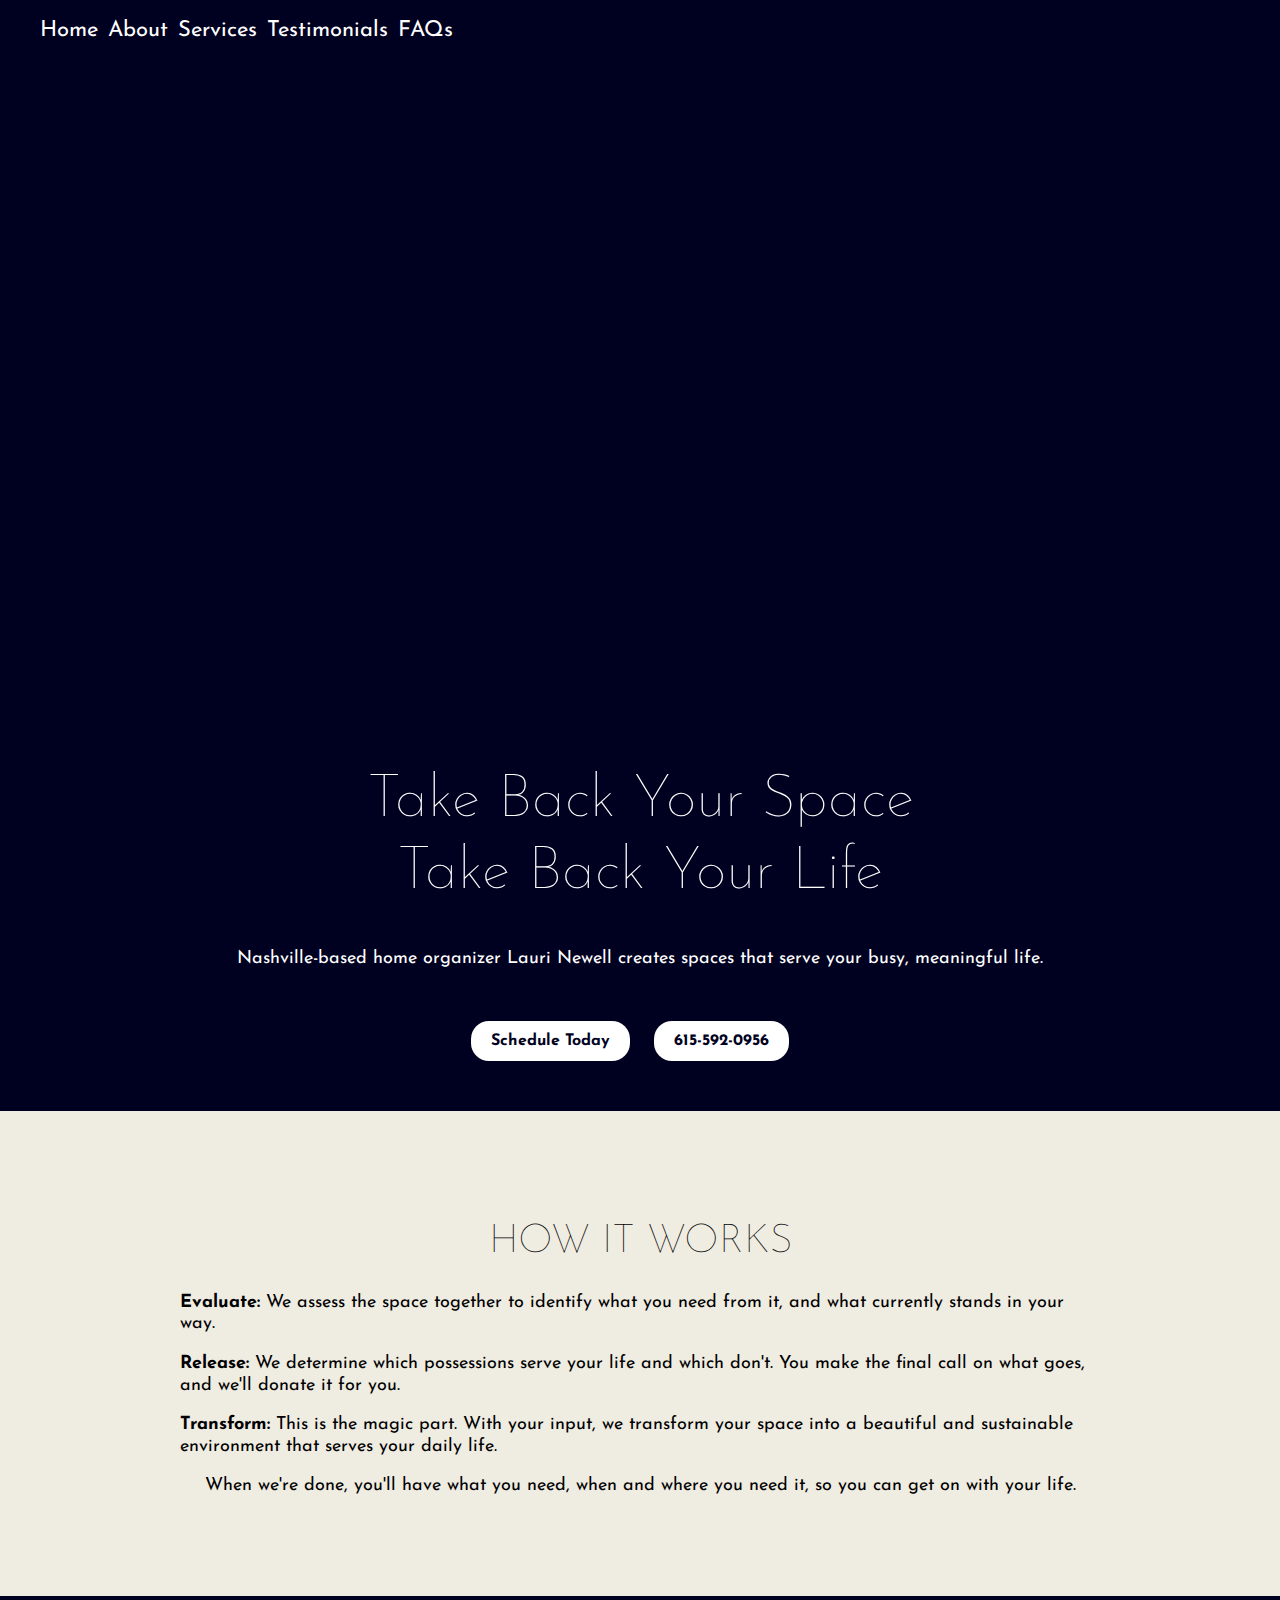
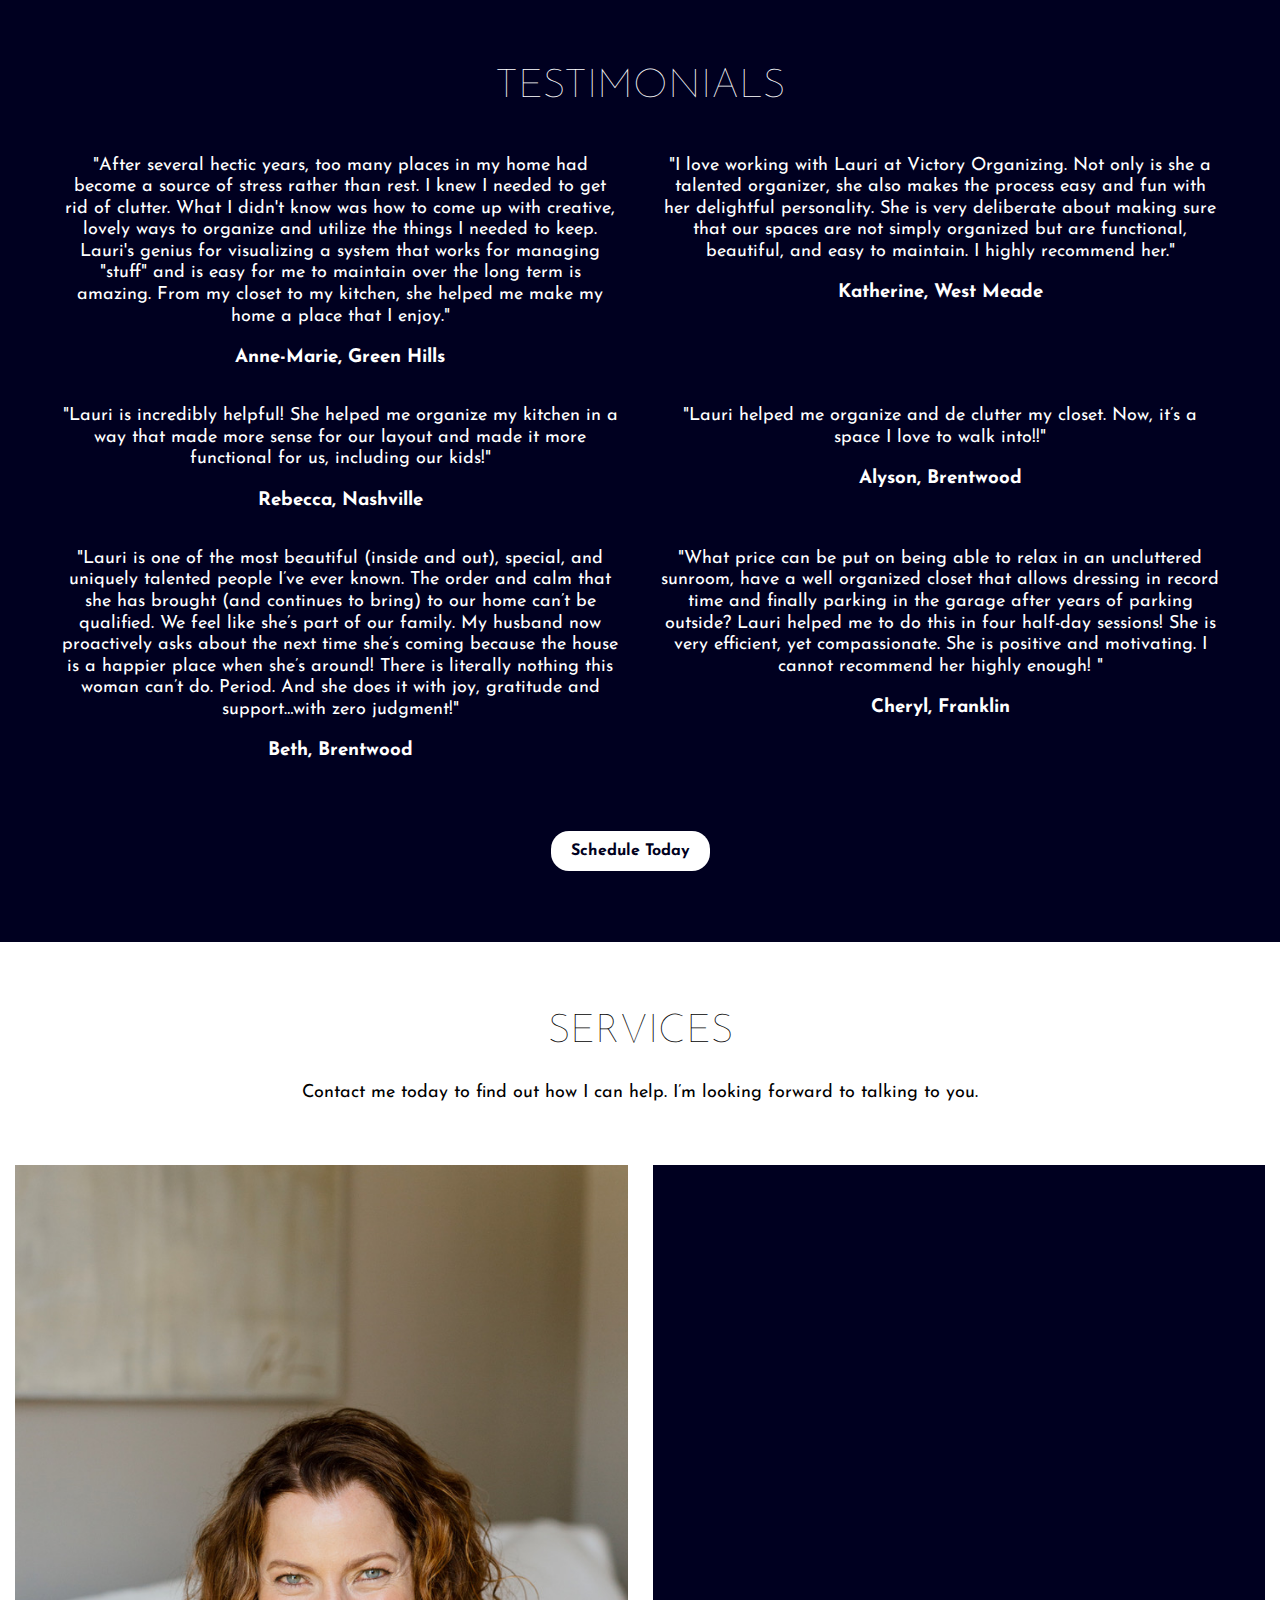
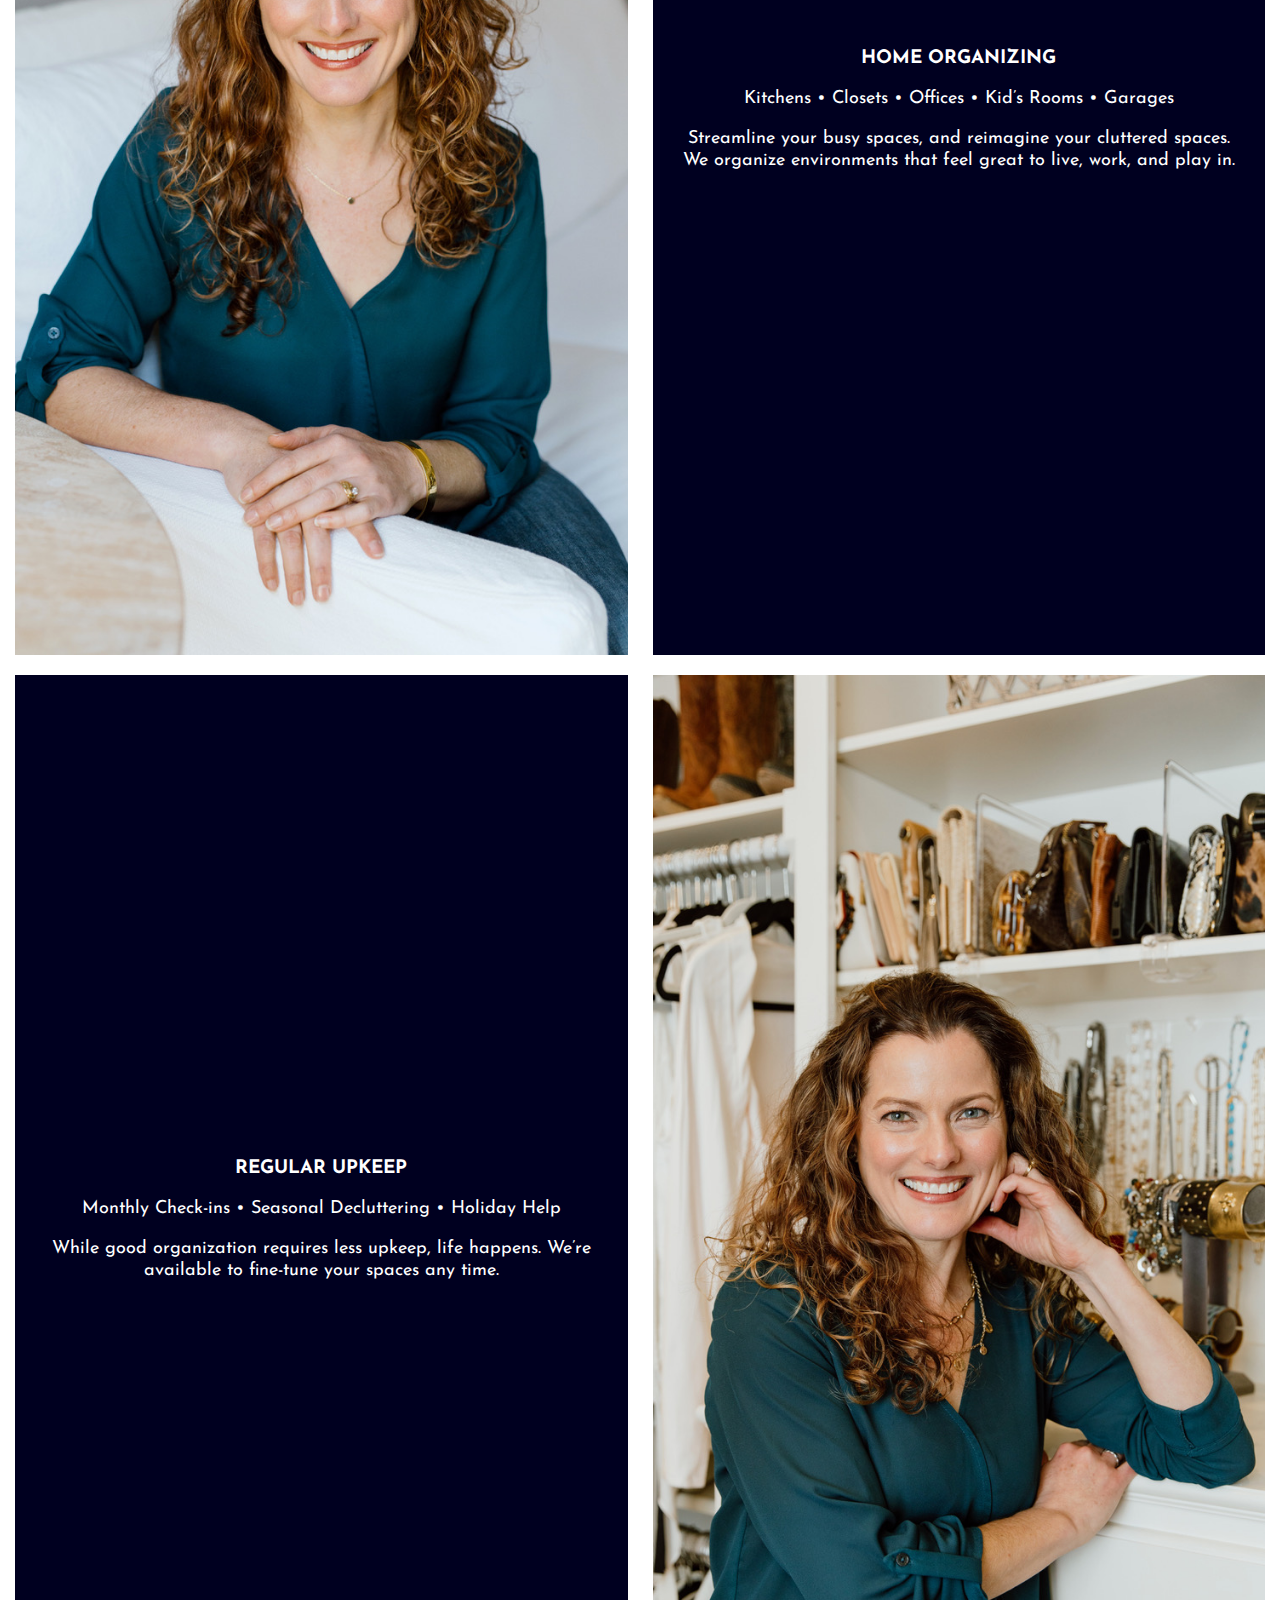
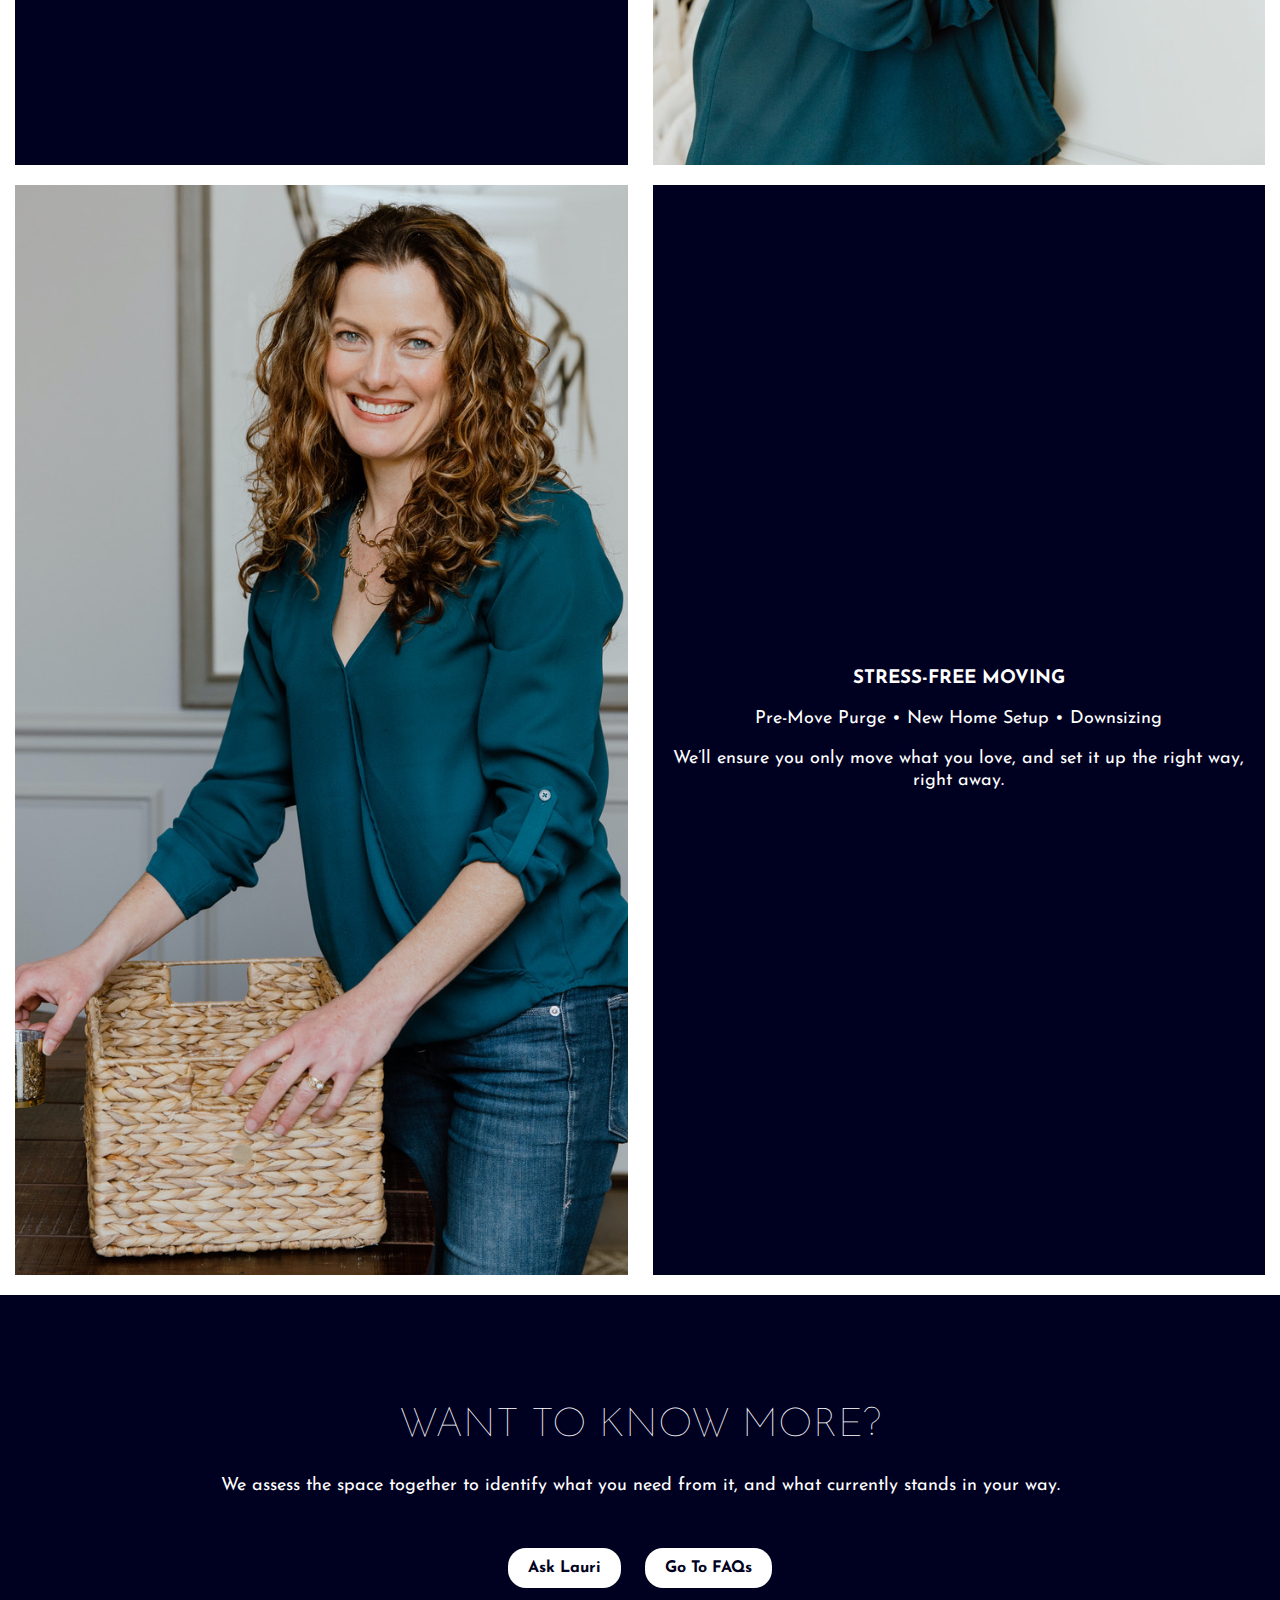
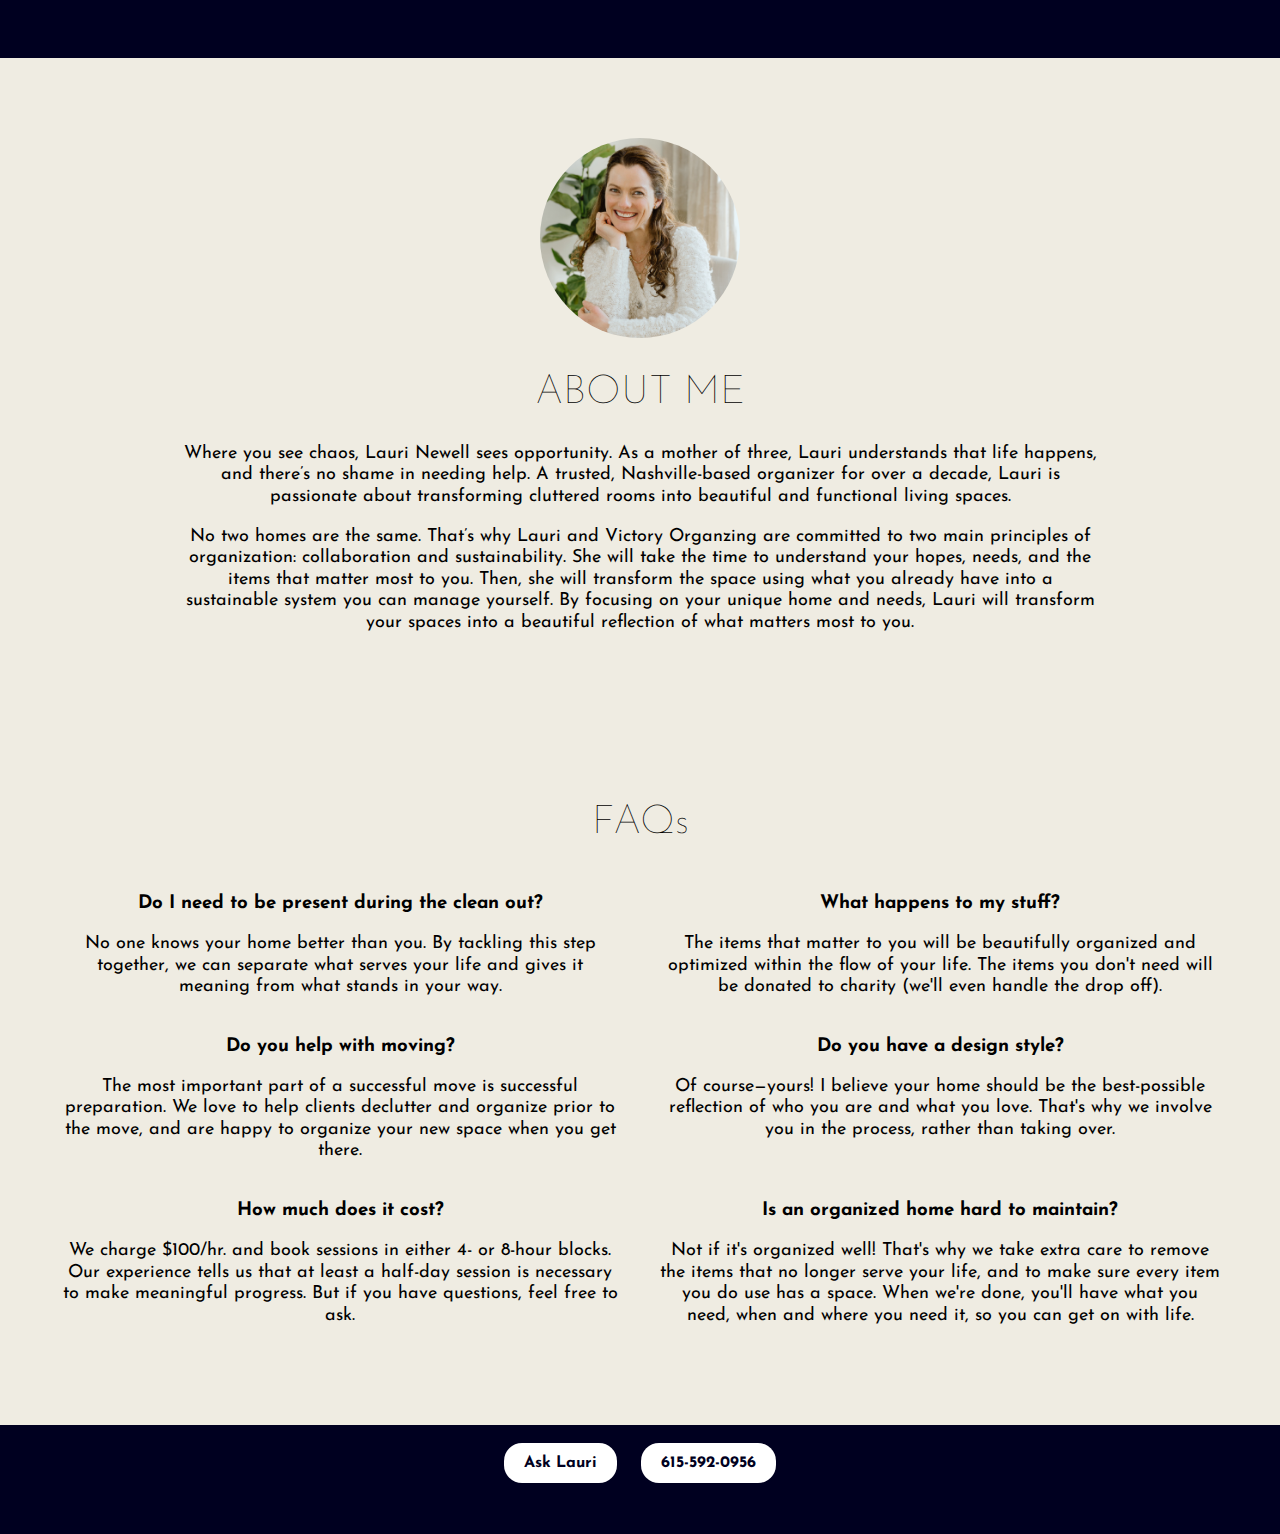
==== commit 7e70d963: "Quotes Move" ====
--- a/index.html
+++ b/index.html
@@ -111,6 +111,42 @@
     </div>
   <!-- end How It Works -->
 
+  <div id="quotes" class="quotes_stretch p_b_l p_t_s_40">
+    <div class="quotes_text_container">
+      <h1>TESTIMONIALS</h1>
+    </div>
+    <div class="quotes">
+
+        <div class="quote-item p_r_s p_l_s">
+          <p>"After several hectic years, too many places in my home had become a source of stress rather than rest. I knew I needed to get rid of clutter. What I didn't know was how to come up with creative, lovely ways to organize and utilize the things I needed to keep. Lauri's genius for visualizing a system that works for managing "stuff" and is easy for me to maintain over the long term is amazing. From my closet to my kitchen, she helped me make my home a place that I enjoy."</p>
+          <h3>Anne-Marie, Green Hills</h3>
+        </div>
+        <div class="quote-item p_r_s p_l_s">
+          <p>"I love working with Lauri at Victory Organizing. Not only is she a talented organizer, she also makes the process easy and fun with her delightful personality. She is very deliberate about making sure that our spaces are not simply organized but are functional, beautiful, and easy to maintain. I highly recommend her."</p>
+          <h3>Katherine, West Meade</h3>
+        </div>
+        <div class="quote-item p_r_s p_l_s">
+          <p>"Lauri is incredibly helpful! She helped me organize my kitchen in a way that made more sense for our layout and made it more functional for us, including our kids!"</p>
+          <h3>Rebecca, Nashville</h3>
+        </div>   
+        <div class="quote-item p_r_s p_l_s">
+          <p>"Lauri helped me organize and de clutter my closet.  Now, it’s a space I love to walk into!!"</p>
+          <h3>Alyson, Brentwood</h3>
+        </div>
+        <div class="quote-item p_r_s p_l_s">
+          <p>"Lauri is one of the most beautiful (inside and out), special, and uniquely talented people I’ve ever known. The order and calm that she has brought (and continues to bring) to our home can’t be qualified. We feel like she’s part of our family. My husband now proactively asks about the next time she’s coming because the house is a happier place when she’s around! There is literally nothing this woman can’t do. Period. And she does it with joy, gratitude and support…with zero judgment!"</p>
+          <h3>Beth, Brentwood</h3>
+        </div> 
+        <div class="quote-item p_r_s p_l_s">
+          <p>"What price can be put on being able to relax in an uncluttered sunroom, have a well organized closet that allows dressing in record time and finally parking in the garage after years of parking outside?  Lauri helped me to do this in four half-day sessions! She is very efficient, yet compassionate. She is positive and motivating.  I cannot recommend her highly enough! "</p>
+          <h3>Cheryl, Franklin</h3>
+        </div> 
+    </div>
+    <div class="meet_text_container p_l_s p_r_s m_t_m">
+      <a href="mailto:victoryorganizing@gmail.com" class="btn btn_email m_r_s">Schedule Today</a>
+    </div>
+  </div>
+
     <div id="services_mobile" class="services_stretch p_b_s p_t_s_40 mobile_services">
 
       <div class="services">
@@ -235,41 +271,7 @@
 
     </div>
   <!-- end How It Works -->
-  <div id="quotes" class="quotes_stretch p_b_l p_t_s_40">
-    <div class="quotes_text_container">
-      <h1>TESTIMONIALS</h1>
-    </div>
-    <div class="quotes">
-
-        <div class="quote-item p_r_s p_l_s">
-          <p>"After several hectic years, too many places in my home had become a source of stress rather than rest. I knew I needed to get rid of clutter. What I didn't know was how to come up with creative, lovely ways to organize and utilize the things I needed to keep. Lauri's genius for visualizing a system that works for managing "stuff" and is easy for me to maintain over the long term is amazing. From my closet to my kitchen, she helped me make my home a place that I enjoy."</p>
-          <h3>Anne-Marie, Green Hills</h3>
-        </div>
-        <div class="quote-item p_r_s p_l_s">
-          <p>"I love working with Lauri at Victory Organizing. Not only is she a talented organizer, she also makes the process easy and fun with her delightful personality. She is very deliberate about making sure that our spaces are not simply organized but are functional, beautiful, and easy to maintain. I highly recommend her."</p>
-          <h3>Katherine, West Meade</h3>
-        </div>
-        <div class="quote-item p_r_s p_l_s">
-          <p>"Lauri is incredibly helpful! She helped me organize my kitchen in a way that made more sense for our layout and made it more functional for us, including our kids!"</p>
-          <h3>Rebecca, Nashville</h3>
-        </div>   
-        <div class="quote-item p_r_s p_l_s">
-          <p>"Lauri helped me organize and de clutter my closet.  Now, it’s a space I love to walk into!!"</p>
-          <h3>Alyson, Brentwood</h3>
-        </div>
-        <div class="quote-item p_r_s p_l_s">
-          <p>"Lauri is one of the most beautiful (inside and out), special, and uniquely talented people I’ve ever known. The order and calm that she has brought (and continues to bring) to our home can’t be qualified. We feel like she’s part of our family. My husband now proactively asks about the next time she’s coming because the house is a happier place when she’s around! There is literally nothing this woman can’t do. Period. And she does it with joy, gratitude and support…with zero judgment!"</p>
-          <h3>Beth, Brentwood</h3>
-        </div> 
-        <div class="quote-item p_r_s p_l_s">
-          <p>"What price can be put on being able to relax in an uncluttered sunroom, have a well organized closet that allows dressing in record time and finally parking in the garage after years of parking outside?  Lauri helped me to do this in four half-day sessions! She is very efficient, yet compassionate. She is positive and motivating.  I cannot recommend her highly enough! "</p>
-          <h3>Cheryl, Franklin</h3>
-        </div> 
-    </div>
-    <div class="meet_text_container p_l_s p_r_s m_t_m">
-      <a href="mailto:victoryorganizing@gmail.com" class="btn btn_email m_r_s">Schedule Today</a>
-    </div>
-  </div>
+
   <!--   start about -->
     <div id="about" class="hiw_stretch p_b_l p_t_l">
 
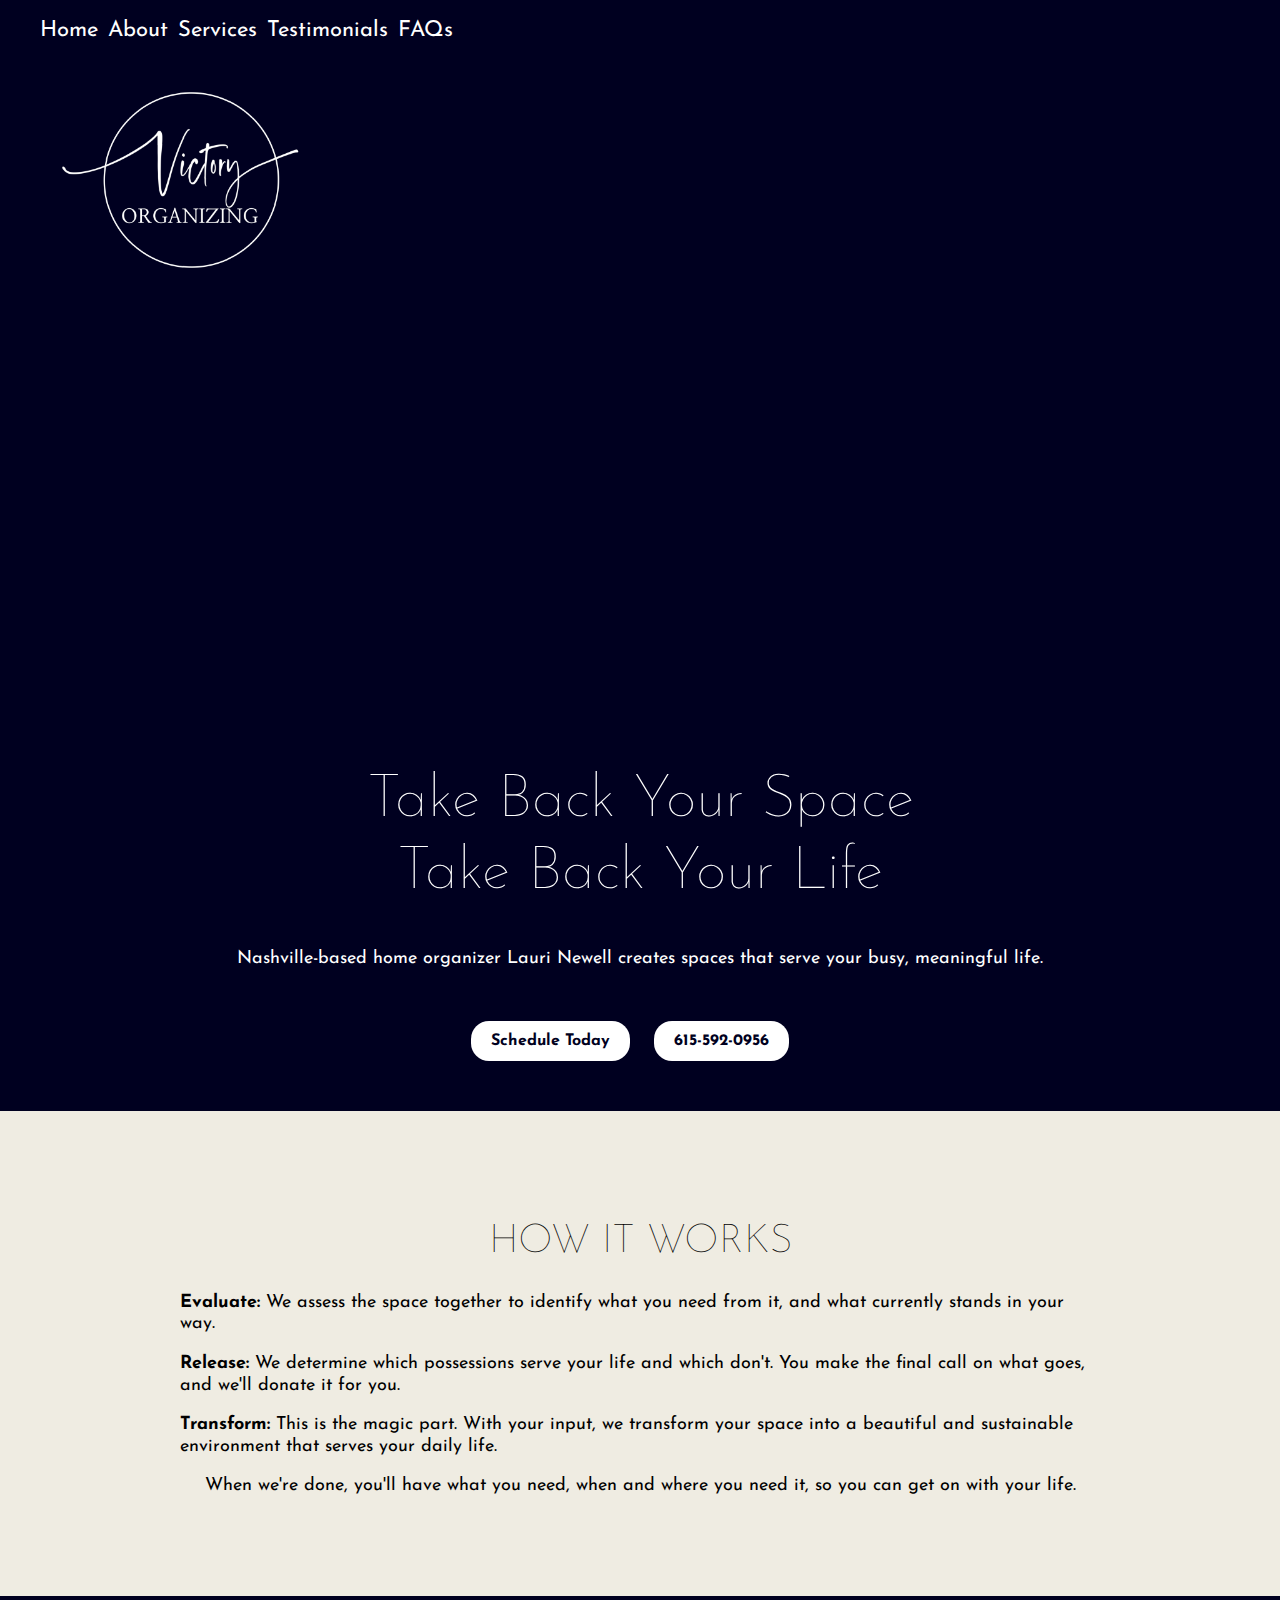
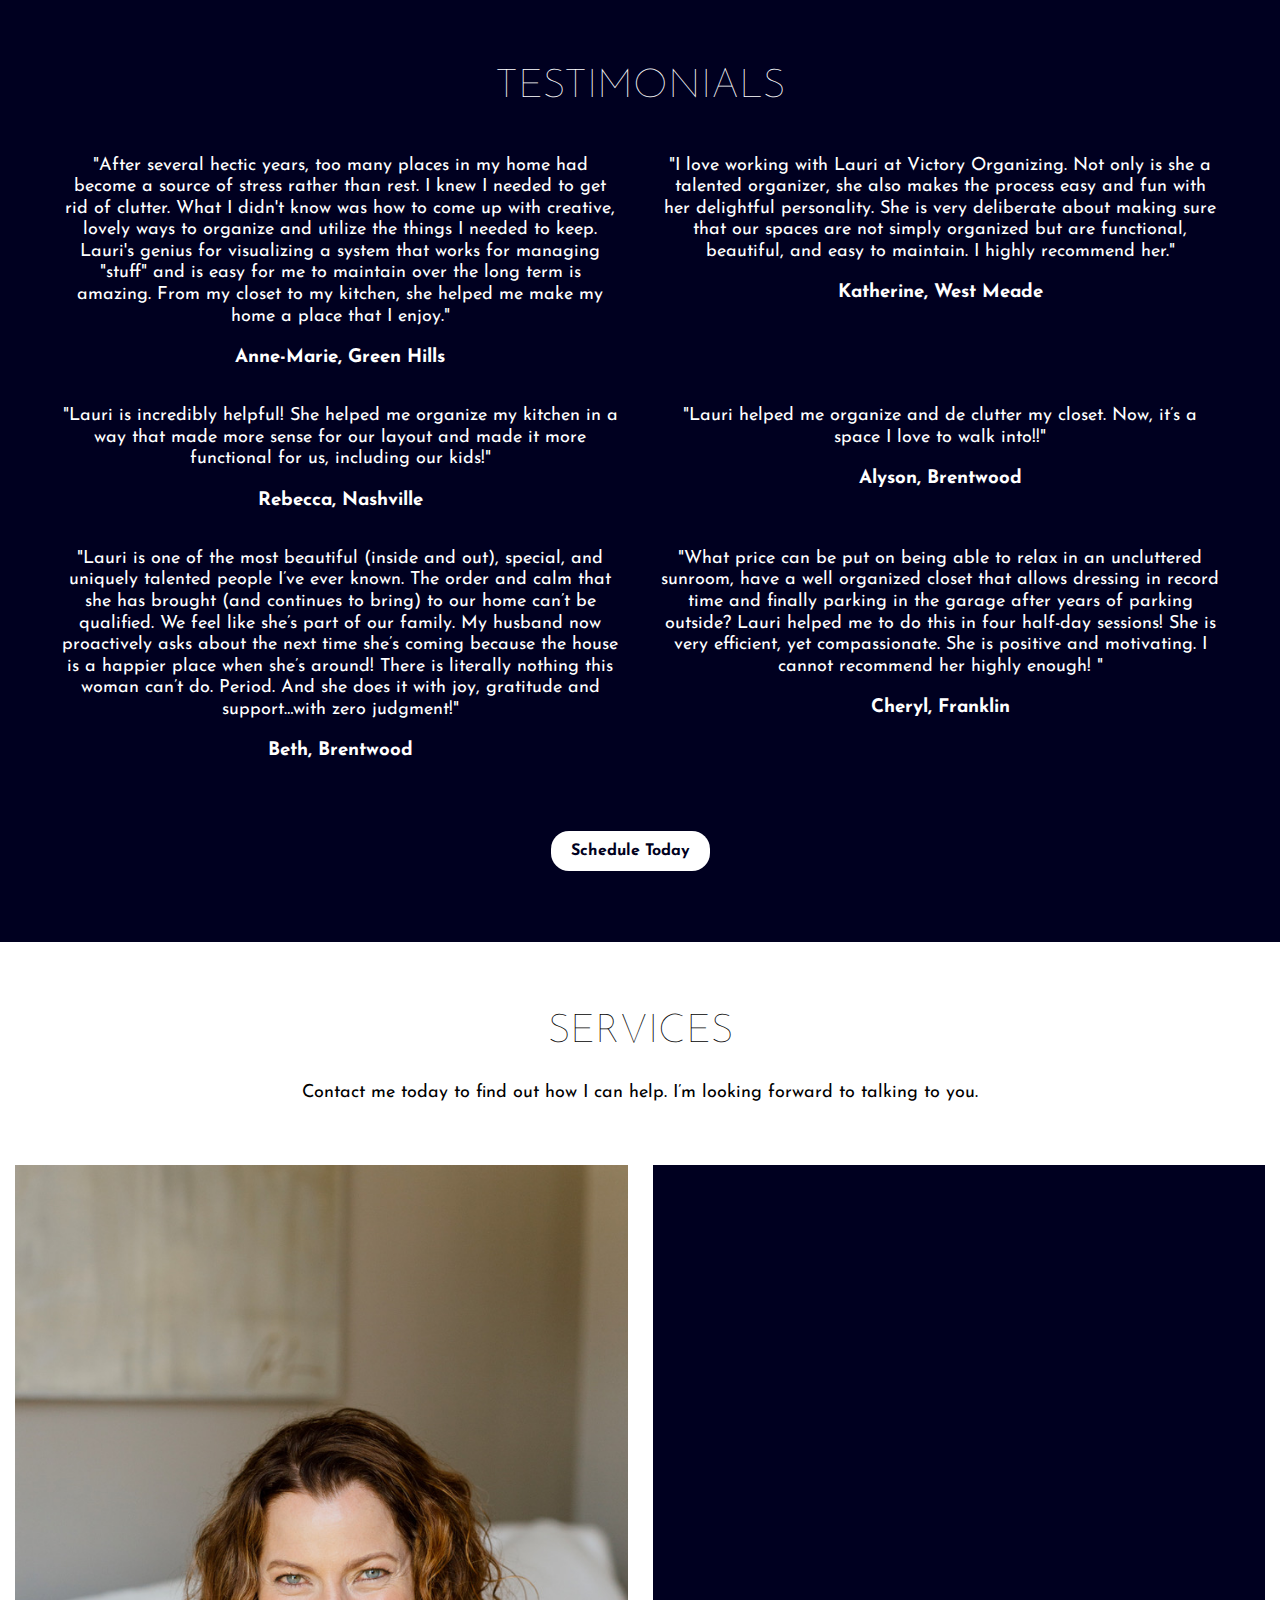
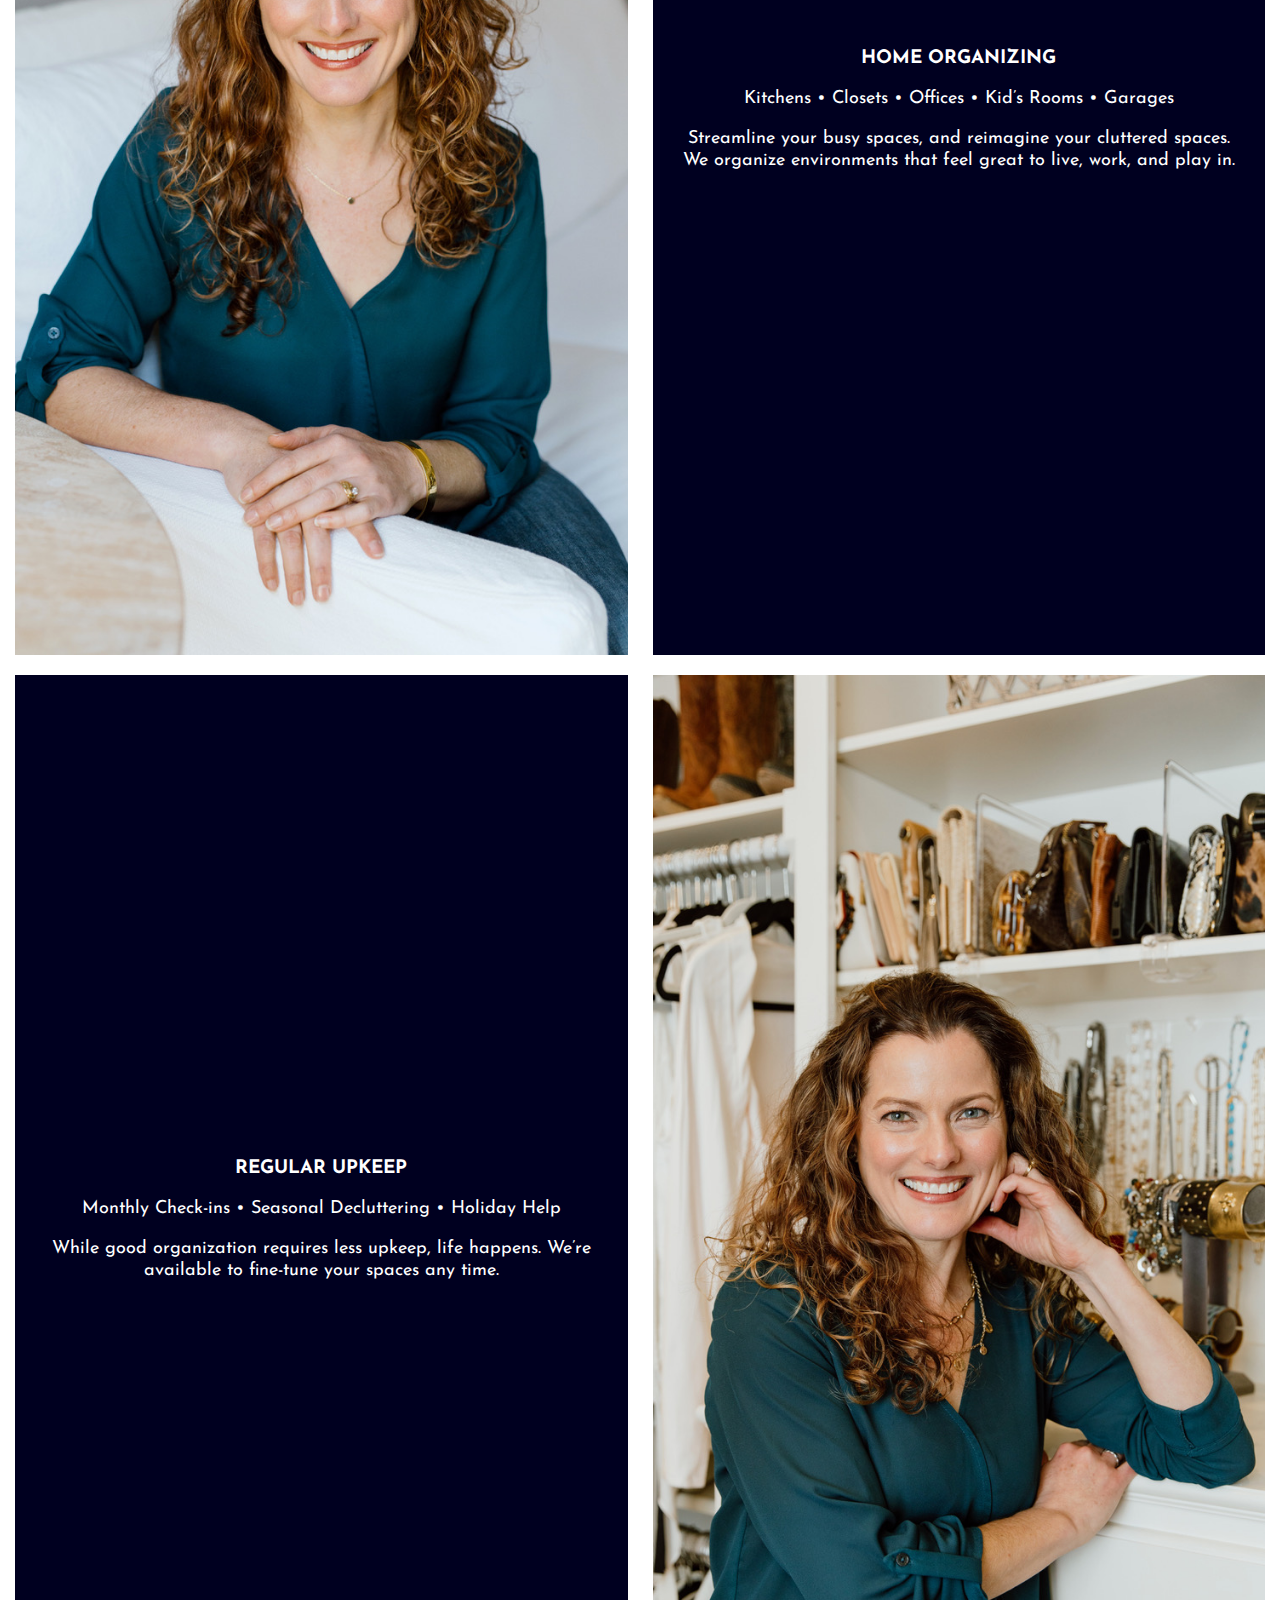
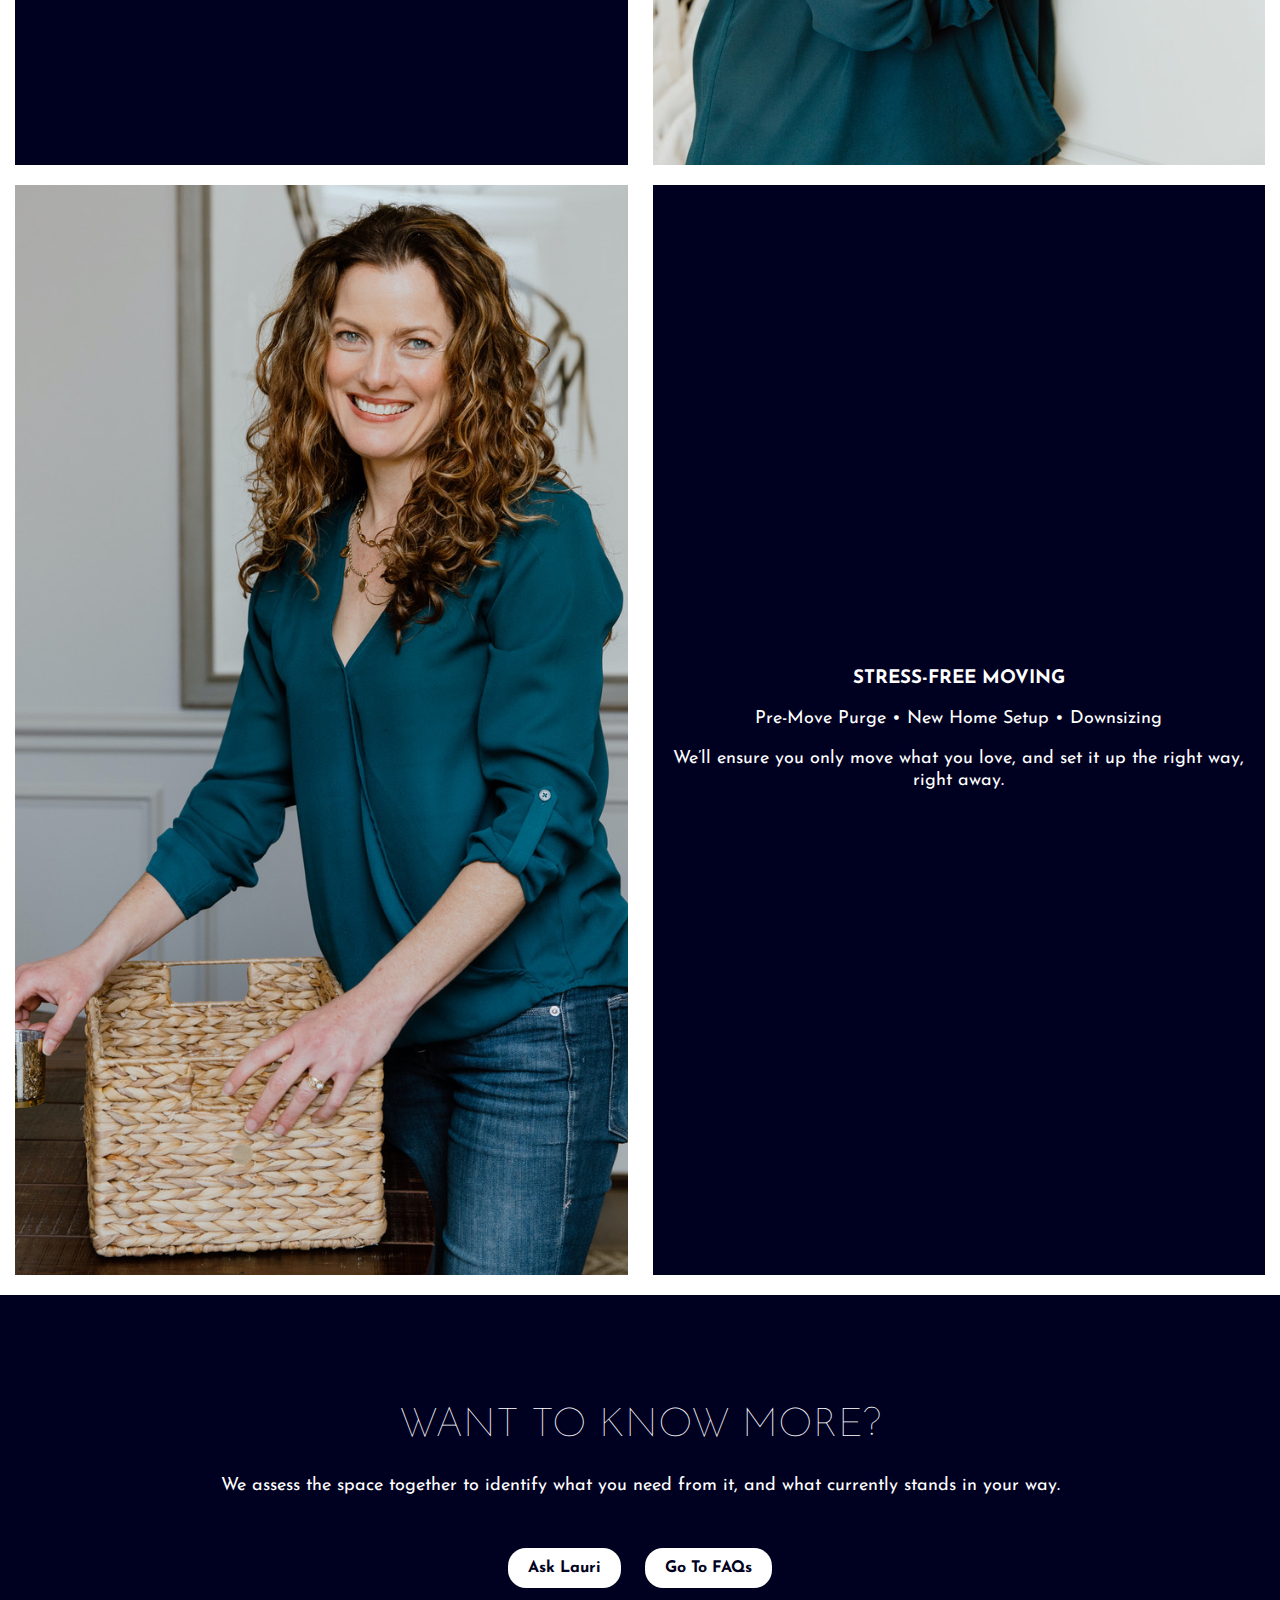
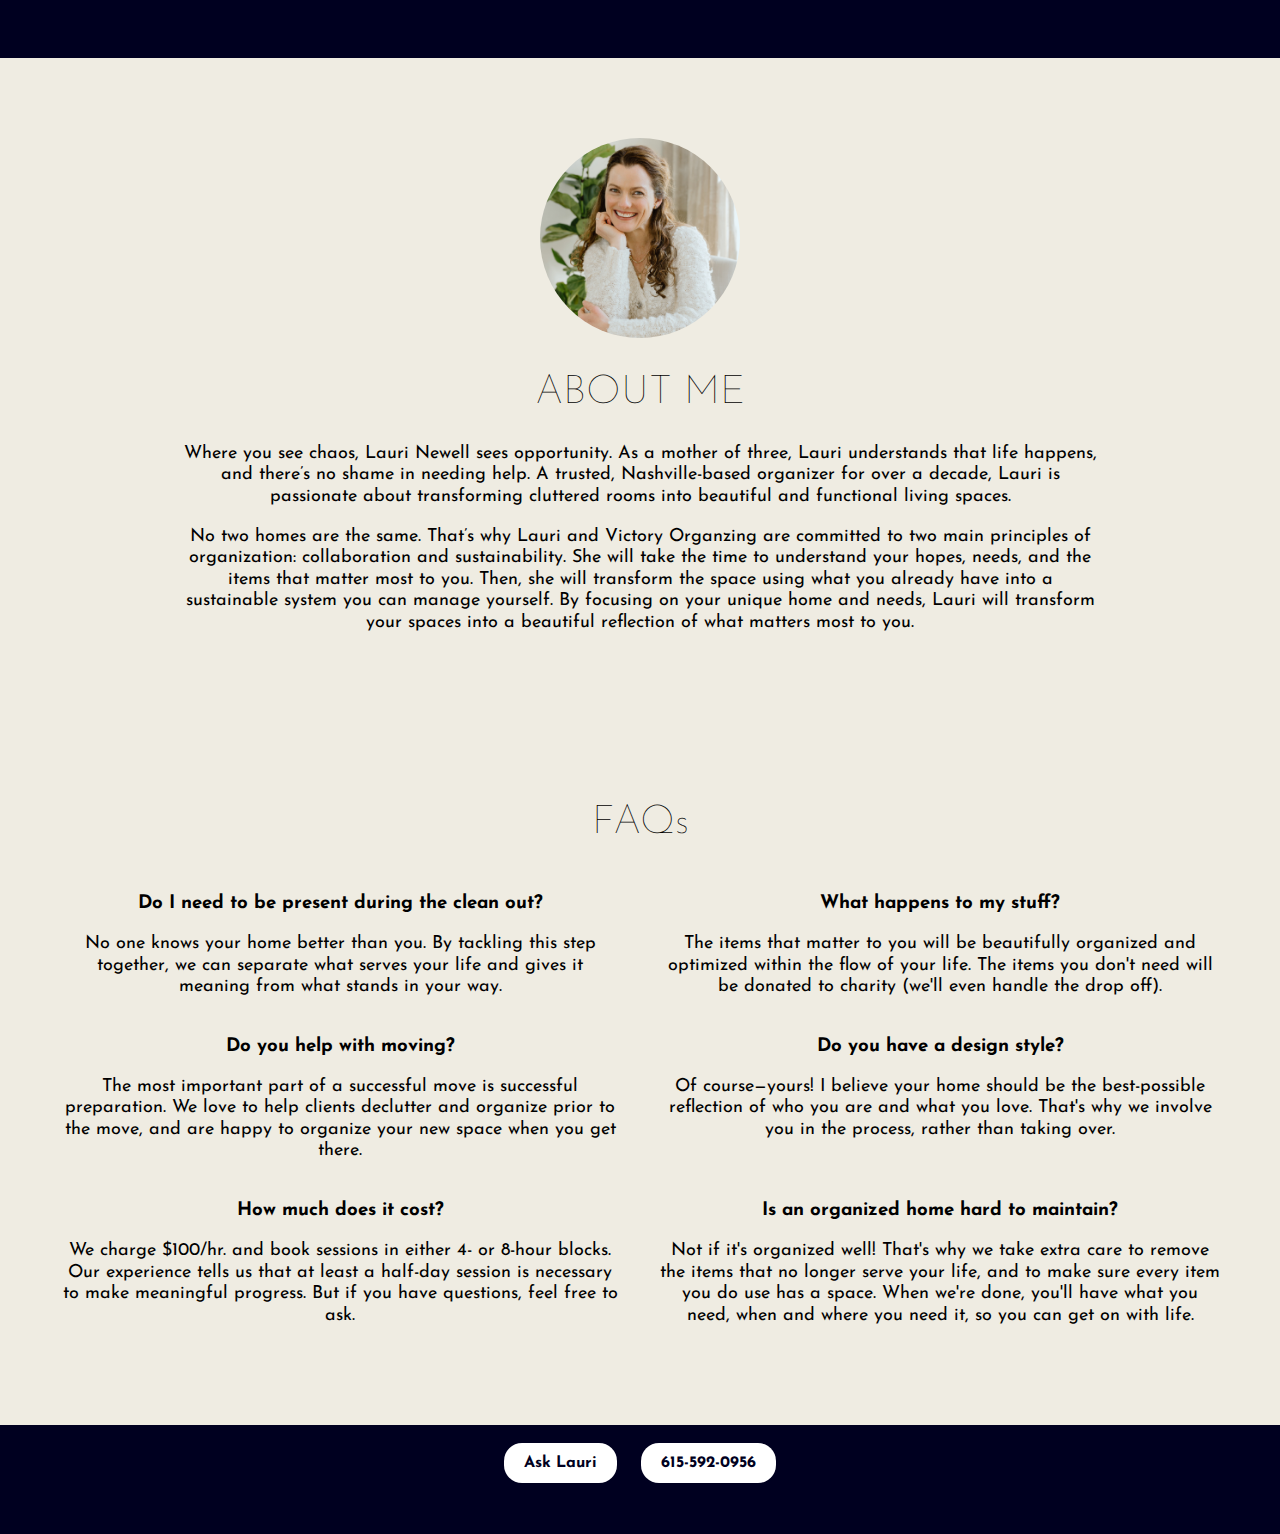
==== commit d1642244: "Logo" ====
--- a/index.html
+++ b/index.html
@@ -48,7 +48,6 @@
    <!--    <a class="blog_link" href="/voc.html">Blog</a> -->
     </nav>
   </div>
-
   <!-- start mobile intro -->
   <div class="meet_stretch p_b_s p_t_s_40 mobile">
     <div class="meet mobile_meet">
@@ -57,6 +56,7 @@
           <h1 class="">Take Back Your Life</h1>
         </header>
       <div class="videoWrapper p_t_s_40">
+        <img class="home-logo-mobile" src="imgs/WhiteLogo.png" alt="WhiteLogo">
         <iframe title="Lauri, your Nashville based organizing consultant" src="https://player.vimeo.com/video/497022084" width="640" height="360" frameborder="0" allow="autoplay; fullscreen" allowfullscreen></iframe>
       </div>
 
@@ -73,7 +73,8 @@
   <!-- start dstp intro -->
   <div class="meet_stretch p_b_m desktop">
     <div class="meet">
-            <div class="videoWrapper p_t_s_40">
+      <div class="videoWrapper p_t_s_40">
+        <img class="home-logo" src="imgs/WhiteLogo.png" alt="WhiteLogo">
         <iframe src="https://player.vimeo.com/video/497022084" width="640" height="360" frameborder="0" allow="autoplay; fullscreen" allowfullscreen></iframe>
       </div>
 
--- a/voc.css
+++ b/voc.css
@@ -221,6 +221,23 @@
   border-bottom: 2px solid #720000;
 }
 
+.home-logo {
+  left: 0;
+  top: 0px;
+  position: absolute;
+  width: 300px;
+  height: auto;
+  z-index: 1;
+}
+.home-logo-mobile {
+  left: 0;
+  top: 0px;
+  position: absolute;
+  width: 10rem;
+  height: auto;
+  z-index: 1;
+}
+
 @media only screen and (max-width: 1220px) {
   .header_a_first {
     margin-left: 20px;
